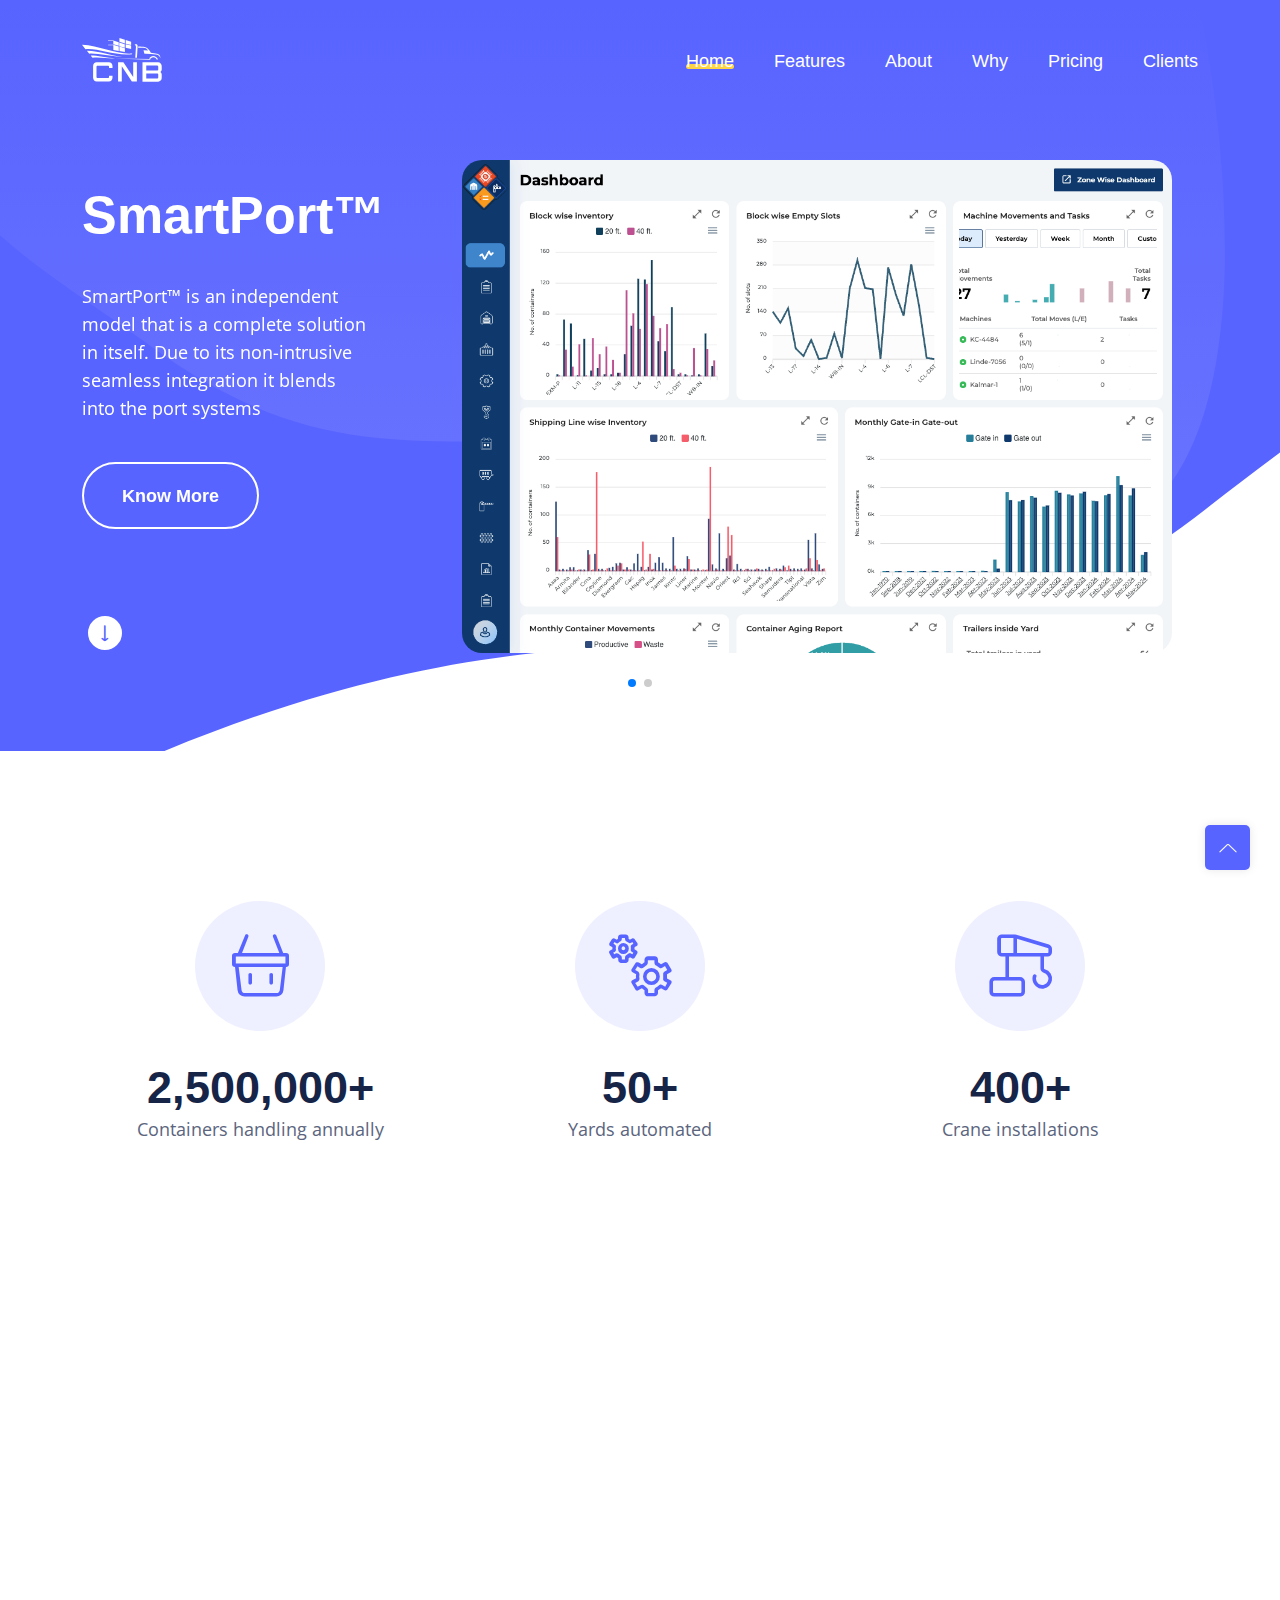
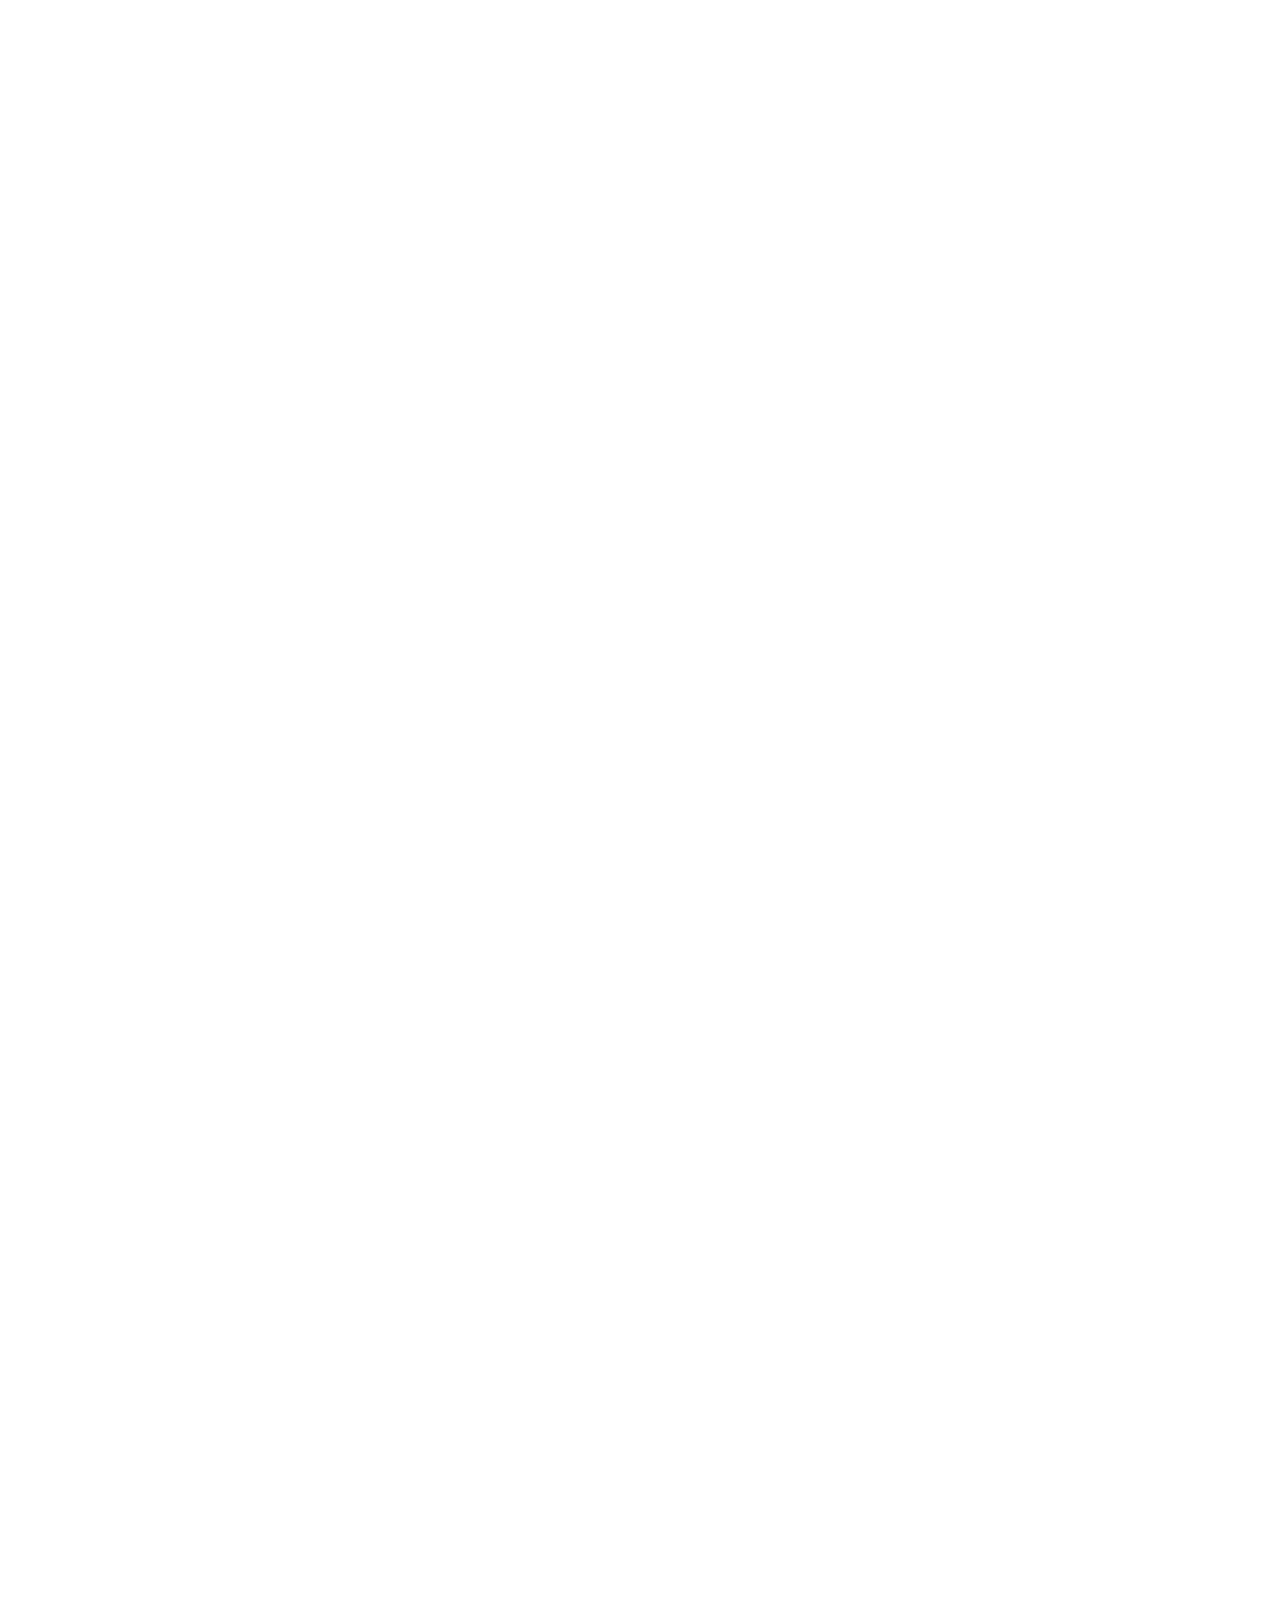
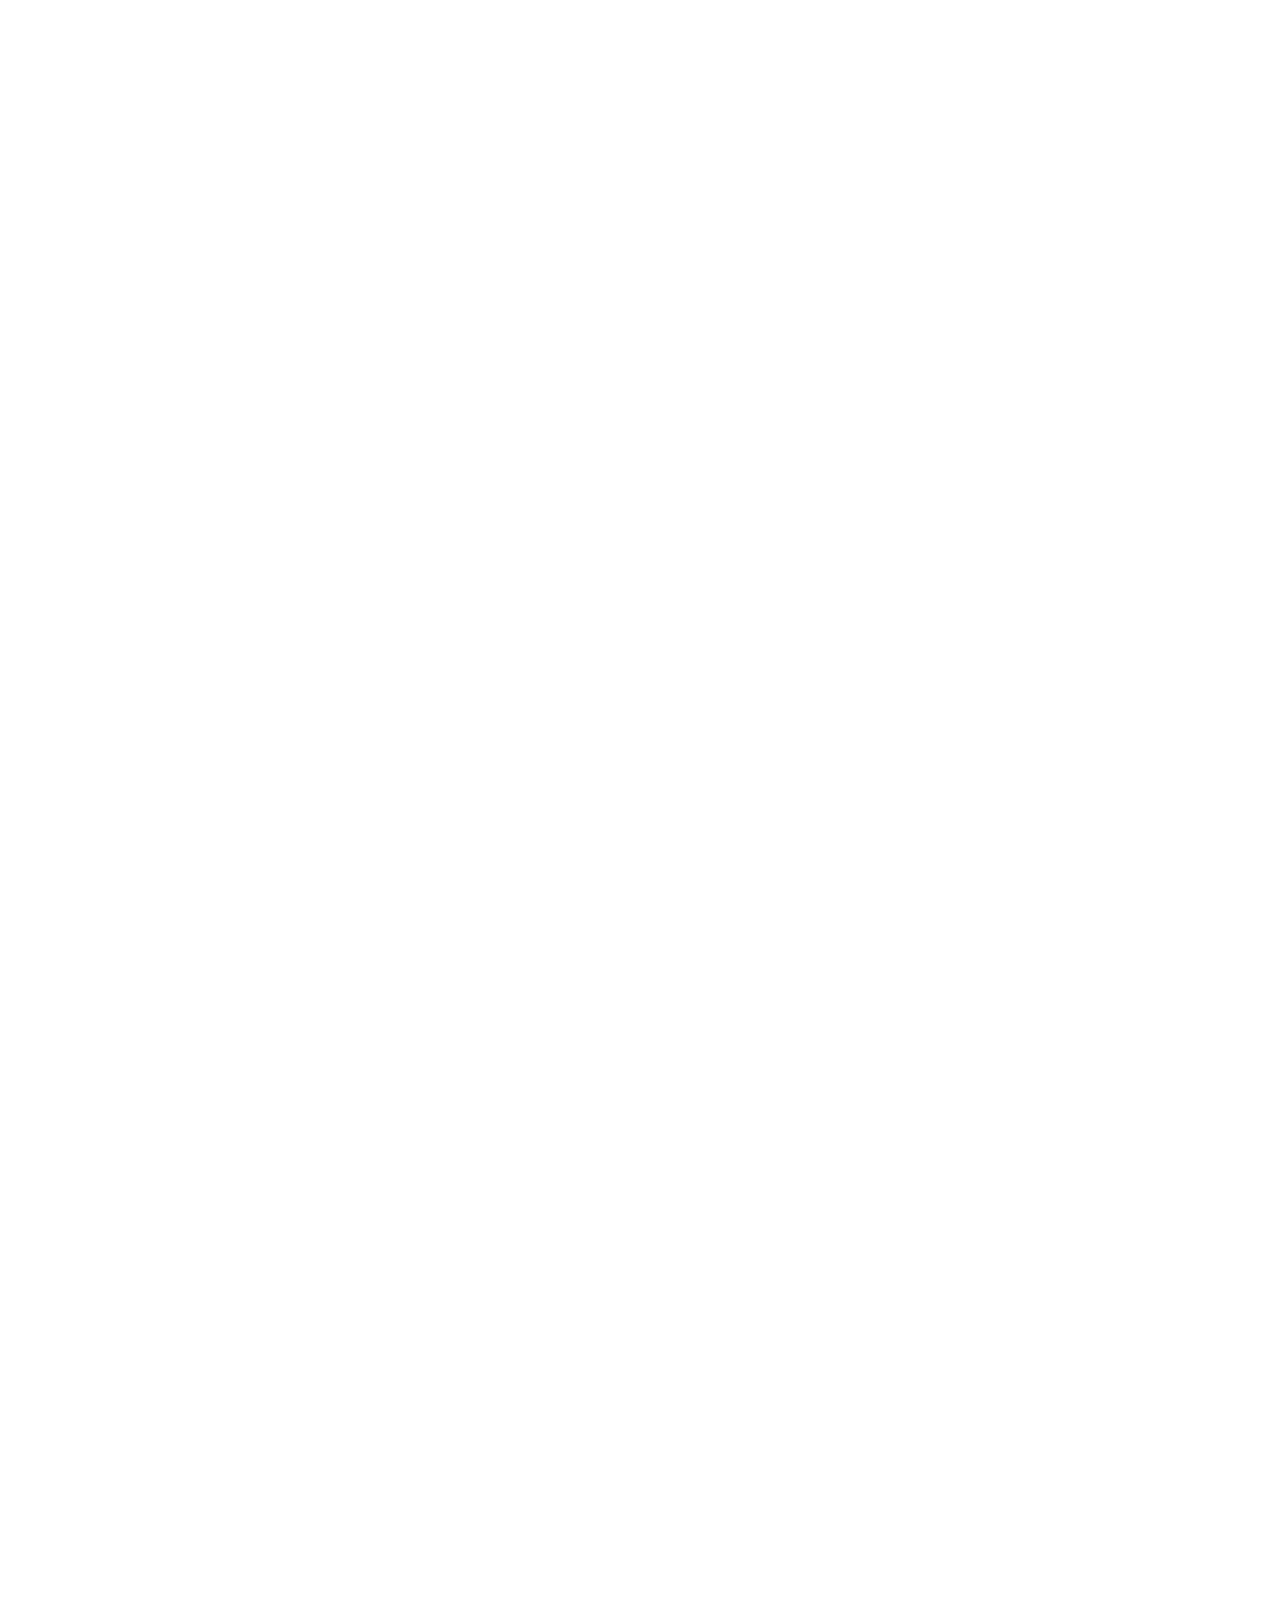
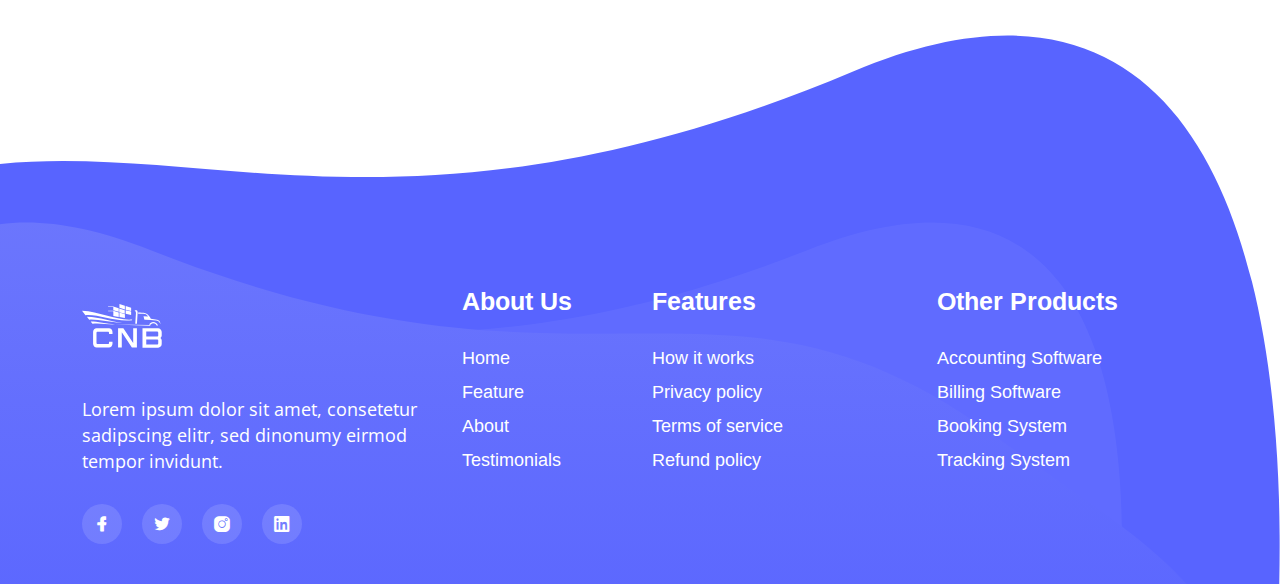
==== index.html @ b4f95782 "init commit" ====
<!DOCTYPE html>
<html class="no-js" lang="en">
  <head>
    <meta charset="utf-8" />
    <meta http-equiv="x-ua-compatible" content="ie=edge" />
    <title>CNB</title>
    <meta name="description" content="" />
    <meta name="viewport" content="width=device-width, initial-scale=1" />
    <link
      rel="shortcut icon"
      type="image/x-icon"
      href="assets/img/favicon.png"
    />
    <!-- Place favicon.ico in the root directory -->

    <!-- ======== CSS here ======== -->
    <link rel="stylesheet" href="assets/css/bootstrap.min.css" />
    <link rel="stylesheet" href="assets/css/lineicons.css" />
    <link rel="stylesheet" href="assets/css/animate.css" />
    <link rel="stylesheet" href="assets/css/main.css" />
    <link rel="stylesheet" href="https://cdn.jsdelivr.net/npm/swiper@11/swiper-bundle.min.css"
/>
  </head>
  <body>
    <!--[if lte IE 9]>
      <p class="browserupgrade">
        You are using an <strong>outdated</strong> browser. Please
        <a href="https://browsehappy.com/">upgrade your browser</a> to improve
        your experience and security.
      </p>
    <![endif]-->

    <!-- ======== preloader start ======== -->
    <div class="preloader">
      <div class="loader">
        <div class="spinner">
          <div class="spinner-container">
            <div class="spinner-rotator">
              <div class="spinner-left">
                <div class="spinner-circle"></div>
              </div>
              <div class="spinner-right">
                <div class="spinner-circle"></div>
              </div>
            </div>
          </div>
        </div>
      </div>
    </div>
    <!-- preloader end -->

    <!-- ======== header start ======== -->
    <header class="header">
      <div class="navbar-area">
        <div class="container">
          <div class="row align-items-center">
            <div class="col-lg-12">
              <nav class="navbar navbar-expand-lg">
                <a class="navbar-brand" href="index.html">
                  <img src="assets/img/logo/logo.svg" alt="Logo" />
                </a>
                <button
                  class="navbar-toggler"
                  type="button"
                  data-bs-toggle="collapse"
                  data-bs-target="#navbarSupportedContent"
                  aria-controls="navbarSupportedContent"
                  aria-expanded="false"
                  aria-label="Toggle navigation"
                >
                  <span class="toggler-icon"></span>
                  <span class="toggler-icon"></span>
                  <span class="toggler-icon"></span>
                </button>

                <div
                  class="collapse navbar-collapse sub-menu-bar"
                  id="navbarSupportedContent"
                >
                  <ul id="nav" class="navbar-nav ms-auto">
                    <li class="nav-item">
                      <a class="page-scroll active" href="#home">Home</a>
                    </li>
                    <li class="nav-item">
                      <a class="page-scroll" href="#features">Features</a>
                    </li>
                    <li class="nav-item">
                      <a class="page-scroll" href="#about">About</a>
                    </li>

                    <li class="nav-item">
                      <a class="page-scroll" href="#why">Why</a>
                    </li>
                    <li class="nav-item">
                      <a href="javascript:void(0)">Pricing</a>
                    </li>
                    <li class="nav-item">
                      <a href="javascript:void(0)">Clients</a>
                    </li>
                  </ul>
                </div>
                <!-- navbar collapse -->
              </nav>
              <!-- navbar -->
            </div>
          </div>
          <!-- row -->
        </div>
        <!-- container -->
      </div>
      <!-- navbar area -->
    </header>
    <!-- ======== header end ======== -->
    
    <!-- ======== hero-section start ======== -->
    <section id="home" class="hero-section">
      <div class="container">
        <div class="swiper">
          <div class="swiper-wrapper">

            <div class="swiper-slide">
              <div class="row align-items-center position-relative">
                <div class="col-lg-4">
                  <div class="hero-content">
                    <h1 class="wow fadeInUp" data-wow-delay=".4s">
                      SmartPort™
                    </h1>
                    <p class="wow fadeInUp" data-wow-delay=".6s">
                      SmartPort™ is an independent model that is a complete solution in itself. Due to its non-intrusive seamless integration it blends into the port systems
                    
                    </p>
                    <a
                      href="javascript:void(0)"
                      class="main-btn border-btn btn-hover wow fadeInUp"
                      data-wow-delay=".6s"
                      >Know More</a
                    >
                    <a href="#features" class="scroll-bottom">
                      <i class="lni lni-arrow-down"></i
                    ></a>
                  </div>
                </div>
                <div class="col-lg-6">
                  <div class="hero-img wow fadeInUp" data-wow-delay=".5s">
                    <!-- 833 × 614 -->
                    <img src="assets/img/hero/cnb_dashboard.png" width="130%" style="border-radius: 20px;" alt="smart-yard-pic" />
                  </div>
                </div>
              </div>
            </div>

            <div class="swiper-slide">
              <div class="row align-items-center position-relative">
                <div class="col-lg-4">
                  <div class="hero-content">
                    <h1 class="wow fadeInUp" data-wow-delay=".4s">
                      WAREHOUSE
                    </h1>
                    <p class="wow fadeInUp" data-wow-delay=".6s">
                      MagicCube™ is a BLE 5 based solution, which helps in remote tracking and tracing of cargo and also monitor ambient parameters.
                    </p>
                    <a
                      href="javascript:void(0)"
                      class="main-btn border-btn btn-hover wow fadeInUp"
                      data-wow-delay=".6s"
                      >Purchase Now</a
                    >
                    <a href="#features" class="scroll-bottom">
                      <i class="lni lni-arrow-down"></i
                    ></a>
                  </div>
                </div>
                <div class="col-lg-6">
                  <div class="hero-img wow fadeInUp" data-wow-delay=".5s">
                    <img src="assets/img/hero/cnb_real_timecontainer_tracking.png" width="130%"  alt="cnb container tracking real time" />
                  </div>
                </div>
              </div>
            </div>

          </div>
          <br><br>
          <div class="swiper-pagination"></div>

        </div>
      </div>
    </section>
    <!-- ======== hero-section end ======== -->

    <!-- ======== feature-section start ======== -->
    <section id="features" class="feature-section pt-120 wow fadeInUp" data-wow-delay=".4s">
      <div class="container">
        <div class="row justify-content-center">
          <div class="col-lg-4 col-md-8 col-sm-10">
            <div class="single-feature">
              <div class="icon">
                <i class="lni lni-shopping-basket"></i>
              </div>
              <div class="content">
                <h1>2,500,000+</h1>
                <p>
                  Containers handling annually
                </p>
              </div>
            </div>
          </div>
          <div class="col-lg-4 col-md-8 col-sm-10">
            <div class="single-feature">
              <div class="icon">
                <i class="lni lni-cogs"></i>
              </div>
              <div class="content">
                <h1>50+</h1>
                <p>
                  Yards automated
                </p>
              </div>
            </div>
          </div>
          <div class="col-lg-4 col-md-8 col-sm-10">
            <div class="single-feature">
              <div class="icon">
                <i class="lni lni-construction"></i>
              </div>
              <div class="content">
                <h1>400+</h1>
                <p>
                  Crane installations
                </p>
              </div>
            </div>
          </div>
        </div>
      </div>
    </section>
    <!-- ======== feature-section end ======== -->

    <!-- ======== about-section start ======== -->
    <section id="about" class="about-section pt-150 wow fadeInUp" data-wow-delay=".4s">
      <div class="container">
        <div class="row align-items-center">
          <div class="col-xl-6 col-lg-6">
            <div class="about-img">
              <img src="assets/img/about/about-1.png" alt="" class="w-100" />
              <img
                src="assets/img/about/about-left-shape.svg"
                alt=""
                class="shape shape-1"
              />
              <img
                src="assets/img/about/left-dots.svg"
                alt=""
                class="shape shape-2"
              />
            </div>
          </div>
          <div class="col-xl-6 col-lg-6">
            <div class="about-content">
              <div class="section-title mb-30">
                <h2 class="mb-25 wow fadeInUp" data-wow-delay=".2s">
                  iHawk™
                </h2>
                <p class="wow fadeInUp" data-wow-delay=".4s">
                  Lorem ipsum dolor sit amet, consetetur sadipscing elitr, sed
                  dinonumy eirmod tempor invidunt ut labore et dolore magna
                  aliquyam erat, sed diam voluptua. At vero eos et accusam et
                  justo duo dolores et ea rebum. Stet clita kasd gubergren, no
                  sea takimata sanctus est Lorem.Lorem ipsum dolor sit amet.
                </p>
              </div>
              <a
                href="javascript:void(0)"
                class="main-btn btn-hover border-btn wow fadeInUp"
                data-wow-delay=".6s"
                >Discover More</a
              >
            </div>
          </div>
        </div>
      </div>
    </section>
    <!-- ======== about-section end ======== -->

    <!-- ======== about2-section start ======== -->
    <section id="about" class="about-section pt-150 wow fadeInUp" data-wow-delay=".4s">
      <div class="container">
        <div class="row align-items-center">
          <div class="col-xl-6 col-lg-6">
            <div class="about-content">
              <div class="section-title mb-30">
                <h2 class="mb-25 wow fadeInUp" data-wow-delay=".2s">
                  SmartGate™
                </h2>
                <p class="wow fadeInUp" data-wow-delay=".4s">
                  Lorem ipsum dolor sit amet, consetetur sadipscing elitr, sed
                  diam nonumy eirmod tempor invidunt ut labore et dolore magna
                  aliquyam erat, sed diam voluptua.
                </p>
              </div>
              <ul>
                <li>Quick Access</li>
                <li>Easily to Manage</li>
                <li>24/7 Support</li>
              </ul>
              <a
                href="javascript:void(0)"
                class="main-btn btn-hover border-btn wow fadeInUp"
                data-wow-delay=".6s"
                >Learn More</a
              >
            </div>
          </div>
          <div class="col-xl-6 col-lg-6 order-first order-lg-last">
            <div class="about-img-2">
              <img src="assets/img/about/about-2.png" alt="" class="w-100" />
              <img
                src="assets/img/about/about-right-shape.svg"
                alt=""
                class="shape shape-1"
              />
              <img
                src="assets/img/about/right-dots.svg"
                alt=""
                class="shape shape-2"
              />
            </div>
          </div>
        </div>
      </div>
    </section>
    <!-- ======== about2-section end ======== -->

       <!-- ======== about-section start 3 ======== -->
        <section id="about" class="about-section pt-150 wow fadeInUp" data-wow-delay=".4s">
          <div class="container">
            <div class="row align-items-center">
              <div class="col-xl-6 col-lg-6">
                <div class="about-img">
                  <img src="assets/img/about/about-1.png" alt="" class="w-100" />
                  <img
                    src="assets/img/about/about-left-shape.svg"
                    alt=""
                    class="shape shape-1"
                  />
                  <img
                    src="assets/img/about/left-dots.svg"
                    alt=""
                    class="shape shape-2"
                  />
                </div>
              </div>
              <div class="col-xl-6 col-lg-6">
                <div class="about-content">
                  <div class="section-title mb-30">
                    <h2 class="mb-25 wow fadeInUp" data-wow-delay=".2s">
                      SmartTransport™
                    </h2>
                    <p class="wow fadeInUp" data-wow-delay=".4s">
                      Lorem ipsum dolor sit amet, consetetur sadipscing elitr, sed
                      dinonumy eirmod tempor invidunt ut labore et dolore magna
                      aliquyam erat, sed diam voluptua. At vero eos et accusam et
                      justo duo dolores et ea rebum. Stet clita kasd gubergren, no
                      sea takimata sanctus est Lorem.Lorem ipsum dolor sit amet.
                    </p>
                  </div>
                  <a
                    href="javascript:void(0)"
                    class="main-btn btn-hover border-btn wow fadeInUp"
                    data-wow-delay=".6s"
                    >Discover More</a
                  >
                </div>
              </div>
            </div>
          </div>
        </section>
        <!-- ======== about-section end 3 ======== -->



    <!-- ======== feature-section start ======== -->
    <section id="why" class="feature-extended-section pt-100 wow fadeInUp" data-wow-delay=".4s">
      <div class="feature-extended-wrapper">
        <div class="container">
          <div class="row justify-content-center">
            <div class="col-xxl-5 col-xl-6 col-lg-8 col-md-9">
              <div class="section-title text-center mb-60">
                <h2 class="mb-25 wow fadeInUp" data-wow-delay=".2s">
                  Why Choose CNB
                </h2>
                <p class="wow fadeInUp" data-wow-delay=".4s">
                  Lorem ipsum dolor sit amet, consetetur sadipscing elitr, sed
                  diam nonumy eirmod tempor invidunt ut labore et dolore
                </p>
              </div>
            </div>
          </div>

          <div class="row">
            <div class="col-lg-4 col-md-6">
              <div class="single-feature-extended">
                <div class="icon">
                  <i class="lni lni-inbox"></i>
                </div>
                <div class="content">
                  <h3>Increases effective storage capacity</h3>
                  <p>
                    Lorem ipsum dolor sit amet, consetetur sadipscing elitr, sed
                    diam nonumy eirmod tempor invidunt ut labore
                  </p>
                </div>
              </div>
            </div>
            <div class="col-lg-4 col-md-6">
              <div class="single-feature-extended">
                <div class="icon">
                  <i class="lni lni-timer"></i>
                </div>
                <div class="content">
                  <h3>Improves overall turn-around time.</h3>
                  <p>
                    Lorem ipsum dolor sit amet, consetetur sadipscing elitr, sed
                    diam nonumy eirmod tempor invidunt ut labore
                  </p>
                </div>
              </div>
            </div>
            <div class="col-lg-4 col-md-6">
              <div class="single-feature-extended">
                <div class="icon">
                  <i class="lni lni-grid-alt"></i>
                </div>
                <div class="content">
                  <h3>seamlessly integrates with legacy systems.</h3>
                  <p>
                    Lorem ipsum dolor sit amet, consetetur sadipscing elitr, sed
                    diam nonumy eirmod tempor invidunt ut labore
                  </p>
                </div>
              </div>
            </div>
            <div class="col-lg-4 col-md-6">
              <div class="single-feature-extended">
                <div class="icon">
                  <i class="lni lni-dashboard"></i>
                </div>
                <div class="content">
                  <h3>Provides realtime solutions that works for you.</h3>
                  <p>
                    Lorem ipsum dolor sit amet, consetetur sadipscing elitr, sed
                    diam nonumy eirmod tempor invidunt ut labore
                  </p>
                </div>
              </div>
            </div>
            <div class="col-lg-4 col-md-6">
              <div class="single-feature-extended">
                <div class="icon">
                  <i class="lni lni-protection"></i>
                </div>
                <div class="content">
                  <h3>Leads to pedestrian free and safer yard.</h3>
                  <p>
                    Lorem ipsum dolor sit amet, consetetur sadipscing elitr, sed
                    diam nonumy eirmod tempor invidunt ut labore
                  </p>
                </div>
              </div>
            </div>
            <div class="col-lg-4 col-md-6">
              <div class="single-feature-extended">
                <div class="icon">
                  <i class="lni lni-rocket"></i>
                </div>
                <div class="content">
                  <h3>Highly Optimized</h3>
                  <p>
                    Lorem ipsum dolor sit amet, consetetur sadipscing elitr, sed
                    diam nonumy eirmod tempor invidunt ut labore
                  </p>
                </div>
              </div>
            </div>
          </div>
        </div>
      </div>
    </section>
    <!-- ======== feature-section end ======== -->


    <!-- ======== subscribe-section start ======== -->
    <section id="contact" class="subscribe-section pt-120 wow fadeInUp" data-wow-delay=".4s">
      <div class="container">
        <div class="subscribe-wrapper img-bg">
          <div class="row align-items-center">
            <div class="col-xl-6 col-lg-7">
              <div class="section-title mb-15">
                <h2 class="text-white mb-25">Contact Us</h2>
                <p class="text-white pr-5">
                Drop your email id, and our team will be in touch with you shortly. We're excited to connect and assist you on your journey!
                </p>
              </div>
            </div>
            <div class="col-xl-6 col-lg-5">
              <form action="#" class="subscribe-form">
                <input
                  type="email"
                  name="subs-email"
                  id="subs-email"
                  placeholder="Your Email"
                />
                <button type="submit" class="main-btn btn-hover">
                  Submit
                </button>
              </form>
            </div>
          </div>
        </div>
      </div>
    </section>
    <!-- ======== subscribe-section end ======== -->

    <!-- ======== footer start ======== -->
    <footer class="footer">
      <div class="container">
        <div class="widget-wrapper">
          <div class="row">
            <div class="col-xl-4 col-lg-4 col-md-6">
              <div class="footer-widget">
                <div class="logo mb-30">
                  <a href="index.html">
                    <img src="assets/img/logo/logo.svg" alt="" />
                  </a>
                </div>
                <p class="desc mb-30 text-white">
                  Lorem ipsum dolor sit amet, consetetur sadipscing elitr, sed
                  dinonumy eirmod tempor invidunt.
                </p>
                <ul class="socials">
                  <li>
                    <a href="jvascript:void(0)">
                      <i class="lni lni-facebook-filled"></i>
                    </a>
                  </li>
                  <li>
                    <a href="jvascript:void(0)">
                      <i class="lni lni-twitter-filled"></i>
                    </a>
                  </li>
                  <li>
                    <a href="jvascript:void(0)">
                      <i class="lni lni-instagram-filled"></i>
                    </a>
                  </li>
                  <li>
                    <a href="jvascript:void(0)">
                      <i class="lni lni-linkedin-original"></i>
                    </a>
                  </li>
                </ul>
              </div>
            </div>

            <div class="col-xl-2 col-lg-2 col-md-6">
              <div class="footer-widget">
                <h3>About Us</h3>
                <ul class="links">
                  <li><a href="javascript:void(0)">Home</a></li>
                  <li><a href="javascript:void(0)">Feature</a></li>
                  <li><a href="javascript:void(0)">About</a></li>
                  <li><a href="javascript:void(0)">Testimonials</a></li>
                </ul>
              </div>
            </div>

            <div class="col-xl-3 col-lg-3 col-md-6">
              <div class="footer-widget">
                <h3>Features</h3>
                <ul class="links">
                  <li><a href="javascript:void(0)">How it works</a></li>
                  <li><a href="javascript:void(0)">Privacy policy</a></li>
                  <li><a href="javascript:void(0)">Terms of service</a></li>
                  <li><a href="javascript:void(0)">Refund policy</a></li>
                </ul>
              </div>
            </div>

            <div class="col-xl-3 col-lg-3 col-md-6">
              <div class="footer-widget">
                <h3>Other Products</h3>
                <ul class="links">
                  <li><a href="jvascript:void(0)">Accounting Software</a></li>
                  <li><a href="jvascript:void(0)">Billing Software</a></li>
                  <li><a href="jvascript:void(0)">Booking System</a></li>
                  <li><a href="jvascript:void(0)">Tracking System</a></li>
                </ul>
              </div>
            </div>
          </div>
        </div>
      </div>
    </footer>
    <!-- ======== footer end ======== -->

    <!-- ======== scroll-top ======== -->
    <a href="#" class="scroll-top btn-hover">
      <i class="lni lni-chevron-up"></i>
    </a>

    <!-- ======== JS here ======== -->
    <!-- <script src="https://unpkg.com/scrollreveal"></script> -->
    <script src="https://cdn.jsdelivr.net/npm/swiper@11/swiper-bundle.min.js"></script>
    <script src="assets/js/bootstrap.bundle.min.js"></script>
    <script src="assets/js/wow.min.js"></script>
    <script src="assets/js/main.js"></script>
  </body>
</html>
---- assets/css/main.css ----
@import url("https://fonts.googleapis.com/css2?family=Arimo:wght@400;700&family=Open+Sans&display=swap");
.hero-section .hero-content .scroll-bottom, .feature-section .single-feature .icon, .box-style .icon, .footer .widget-wrapper .footer-widget .socials li a {
  display: -webkit-box;
  display: -ms-flexbox;
  display: flex;
  -webkit-box-pack: center;
      -ms-flex-pack: center;
          justify-content: center;
  -webkit-box-align: center;
      -ms-flex-align: center;
          align-items: center;
}

/*===========================
    01.COMMON css 
===========================*/
html {
  scroll-behavior: smooth;
  overflow-x: hidden;
}

body {
  font-family: Arimo;
  font-weight: normal;
  font-style: normal;
  color: #5B657E;
  overflow-x: hidden;

}

* {
  margin: 0;
  padding: 0;
  -webkit-box-sizing: border-box;
  box-sizing: border-box;
}

a:focus,
input:focus,
textarea:focus,
button:focus,
.btn:focus,
.btn.focus,
.btn:not(:disabled):not(.disabled).active,
.btn:not(:disabled):not(.disabled):active {
  text-decoration: none;
  outline: none;
  -webkit-box-shadow: none;
  box-shadow: none;
}

a:hover {
  color: #5864FF;
}

a {
  -webkit-transition: all 0.3s ease-out 0s;
  transition: all 0.3s ease-out 0s;
}

a,
a:focus,
a:hover {
  text-decoration: none;
}

i,
span,
a {
  display: inline-block;
}

audio,
canvas,
iframe,
img,
svg,
video {
  vertical-align: middle;
}

h1,
h2,
h3,
h4,
h5,
h6 {
  font-family: Arimo;
  font-weight: 700;
  margin: 0px;
  color: #162447;
}

.section-title p {
  font-size: 18px;
  line-height: 28px;
}

h1 a,
h2 a,
h3 a,
h4 a,
h5 a,
h6 a {
  color: inherit;
}

h1 {
  font-size: 45px;
}

@media only screen and (min-width: 1200px) and (max-width: 1399px) {
  .section-title h2 {
    font-size: 40px;
  }
}

@media only screen and (min-width: 992px) and (max-width: 1199px) {
  .section-title h2 {
    font-size: 35px;
  }
}

@media only screen and (min-width: 768px) and (max-width: 991px) {
  .section-title h2 {
    font-size: 40px;
  }
}

@media (max-width: 767px) {
  .section-title h2 {
    font-size: 28px;
  }
}

@media only screen and (min-width: 480px) and (max-width: 767px) {
  .section-title h2 {
    font-size: 32px;
  }
}

.section-title span {
  font-size: 25px;
  color: #162447;
  margin-bottom: 30px;
  display: -webkit-box;
  display: -ms-flexbox;
  display: flex;
  -webkit-box-align: center;
      -ms-flex-align: center;
          align-items: center;
}

@media (max-width: 767px) {
  .section-title span {
    font-size: 18px;
  }
}

.section-title span img {
  max-width: 100%;
  margin-right: 20px;
}

h2 {
  font-size: 30px;
}

h3 {
  font-size: 25px;
}

h4 {
  font-size: 20px;
}

h5 {
  font-size: 18px;
}

h6 {
  font-size: 16px;
}

ul,
ol {
  margin: 0px;
  padding: 0px;
  list-style-type: none;
}

p {
  font-size: 18px;
  font-weight: 400;
  line-height: 26px;
  margin: 0px;
  font-family: "Open Sans", sans-serif;
}

.img-bg {
  background-position: center center;
  background-size: cover;
  background-repeat: no-repeat;
  width: 100%;
  height: 100%;
}

.error {
  color: orangered;
}

.success {
  color: green;
}

@media (max-width: 767px) {
  .container {
    padding-left: 20px;
    padding-right: 20px;
  }
}

.main-btn {
  display: inline-block;
  font-weight: 700;
  text-align: center;
  white-space: nowrap;
  vertical-align: middle;
  -webkit-user-select: none;
  -moz-user-select: none;
  -ms-user-select: none;
  user-select: none;
  padding: 18px 38px;
  font-size: 18px;
  border-radius: 50px;
  color: #fff;
  cursor: pointer;
  z-index: 5;
  -webkit-transition: all 0.4s ease-in-out;
  transition: all 0.4s ease-in-out;
  border: none;
  background: #5864FF;
  overflow: hidden;
}

.main-btn:hover {
  color: #fff;
}

.main-btn.border-btn {
  border: 2px solid #5864FF;
  background: transparent;
  color: #5864FF;
}

.btn-hover {
  position: relative;
  overflow: hidden;
}

.btn-hover::after {
  content: "";
  position: absolute;
  width: 0%;
  height: 0%;
  border-radius: 50%;
  background: rgba(0, 0, 0, 0.05);
  top: 50%;
  left: 50%;
  padding: 50%;
  z-index: -1;
  -webkit-transition: all 0.3s ease-out 0s;
  transition: all 0.3s ease-out 0s;
  -webkit-transform: translate3d(-50%, -50%, 0) scale(0);
  transform: translate3d(-50%, -50%, 0) scale(0);
}

.btn-hover:hover::after {
  -webkit-transform: translate3d(-50%, -50%, 0) scale(1.3);
  transform: translate3d(-50%, -50%, 0) scale(1.3);
}

.scroll-top {
  width: 45px;
  height: 45px;
  background: #5864FF;
  display: -webkit-box;
  display: -ms-flexbox;
  display: flex;
  -webkit-box-pack: center;
      -ms-flex-pack: center;
          justify-content: center;
  -webkit-box-align: center;
      -ms-flex-align: center;
          align-items: center;
  font-size: 18px;
  color: #fff;
  border-radius: 5px;
  position: fixed;
  bottom: 30px;
  right: 30px;
  z-index: 9;
  cursor: pointer;
  -webkit-transition: all 0.3s ease-out 0s;
  transition: all 0.3s ease-out 0s;
  -webkit-box-shadow: 0px 0px 10px rgba(0, 0, 0, 0.1);
          box-shadow: 0px 0px 10px rgba(0, 0, 0, 0.1);
}

.scroll-top:hover {
  color: #fff;
  background: rgba(88, 100, 255, 0.8);
}

@keyframes animation1 {
  0% {
    -webkit-transform: translateY(30px);
    transform: translateY(30px);
  }
  50% {
    -webkit-transform: translateY(-30px);
    transform: translateY(-30px);
  }
  100% {
    -webkit-transform: translateY(30px);
    transform: translateY(30px);
  }
}

@-webkit-keyframes animation1 {
  0% {
    -webkit-transform: translateY(30px);
    transform: translateY(30px);
  }
  50% {
    -webkit-transform: translateY(-30px);
    transform: translateY(-30px);
  }
  100% {
    -webkit-transform: translateY(30px);
    transform: translateY(30px);
  }
}

/*===== All Preloader Style =====*/
.preloader {
  /* Body Overlay */
  position: fixed;
  top: 0;
  left: 0;
  display: table;
  height: 100%;
  width: 100%;
  /* Change Background Color */
  background: #fff;
  z-index: 99999;
}

.preloader .loader {
  display: table-cell;
  vertical-align: middle;
  text-align: center;
}

.preloader .loader .ytp-spinner {
  position: absolute;
  left: 50%;
  top: 50%;
  width: 64px;
  margin-left: -32px;
  z-index: 18;
  pointer-events: none;
}

.preloader .loader .ytp-spinner .ytp-spinner-container {
  pointer-events: none;
  position: absolute;
  width: 100%;
  padding-bottom: 100%;
  top: 50%;
  left: 50%;
  margin-top: -50%;
  margin-left: -50%;
  -webkit-animation: ytp-spinner-linspin 1568.2353ms linear infinite;
  animation: ytp-spinner-linspin 1568.2353ms linear infinite;
}

.preloader .loader .ytp-spinner .ytp-spinner-container .ytp-spinner-rotator {
  position: absolute;
  width: 100%;
  height: 100%;
  -webkit-animation: ytp-spinner-easespin 5332ms cubic-bezier(0.4, 0, 0.2, 1) infinite both;
  animation: ytp-spinner-easespin 5332ms cubic-bezier(0.4, 0, 0.2, 1) infinite both;
}

.preloader .loader .ytp-spinner .ytp-spinner-container .ytp-spinner-rotator .ytp-spinner-left {
  position: absolute;
  top: 0;
  left: 0;
  bottom: 0;
  overflow: hidden;
  right: 50%;
}

.preloader .loader .ytp-spinner .ytp-spinner-container .ytp-spinner-rotator .ytp-spinner-right {
  position: absolute;
  top: 0;
  right: 0;
  bottom: 0;
  overflow: hidden;
  left: 50%;
}

.preloader .loader .ytp-spinner-circle {
  -webkit-box-sizing: border-box;
          box-sizing: border-box;
  position: absolute;
  width: 200%;
  height: 100%;
  border-style: solid;
  /* Spinner Color */
  border-color: #5864FF #5864FF #ddd;
  border-radius: 50%;
  border-width: 6px;
}

.preloader .loader .ytp-spinner-left .ytp-spinner-circle {
  left: 0;
  right: -100%;
  border-right-color: #ddd;
  -webkit-animation: ytp-spinner-left-spin 1333ms cubic-bezier(0.4, 0, 0.2, 1) infinite both;
  animation: ytp-spinner-left-spin 1333ms cubic-bezier(0.4, 0, 0.2, 1) infinite both;
}

.preloader .loader .ytp-spinner-right .ytp-spinner-circle {
  left: -100%;
  right: 0;
  border-left-color: #ddd;
  -webkit-animation: ytp-right-spin 1333ms cubic-bezier(0.4, 0, 0.2, 1) infinite both;
  animation: ytp-right-spin 1333ms cubic-bezier(0.4, 0, 0.2, 1) infinite both;
}

/* Preloader Animations */
@-webkit-keyframes ytp-spinner-linspin {
  to {
    -webkit-transform: rotate(360deg);
    transform: rotate(360deg);
  }
}

@keyframes ytp-spinner-linspin {
  to {
    -webkit-transform: rotate(360deg);
    transform: rotate(360deg);
  }
}

@-webkit-keyframes ytp-spinner-easespin {
  12.5% {
    -webkit-transform: rotate(135deg);
    transform: rotate(135deg);
  }
  25% {
    -webkit-transform: rotate(270deg);
    transform: rotate(270deg);
  }
  37.5% {
    -webkit-transform: rotate(405deg);
    transform: rotate(405deg);
  }
  50% {
    -webkit-transform: rotate(540deg);
    transform: rotate(540deg);
  }
  62.5% {
    -webkit-transform: rotate(675deg);
    transform: rotate(675deg);
  }
  75% {
    -webkit-transform: rotate(810deg);
    transform: rotate(810deg);
  }
  87.5% {
    -webkit-transform: rotate(945deg);
    transform: rotate(945deg);
  }
  to {
    -webkit-transform: rotate(1080deg);
    transform: rotate(1080deg);
  }
}

@keyframes ytp-spinner-easespin {
  12.5% {
    -webkit-transform: rotate(135deg);
    transform: rotate(135deg);
  }
  25% {
    -webkit-transform: rotate(270deg);
    transform: rotate(270deg);
  }
  37.5% {
    -webkit-transform: rotate(405deg);
    transform: rotate(405deg);
  }
  50% {
    -webkit-transform: rotate(540deg);
    transform: rotate(540deg);
  }
  62.5% {
    -webkit-transform: rotate(675deg);
    transform: rotate(675deg);
  }
  75% {
    -webkit-transform: rotate(810deg);
    transform: rotate(810deg);
  }
  87.5% {
    -webkit-transform: rotate(945deg);
    transform: rotate(945deg);
  }
  to {
    -webkit-transform: rotate(1080deg);
    transform: rotate(1080deg);
  }
}

@-webkit-keyframes ytp-spinner-left-spin {
  0% {
    -webkit-transform: rotate(130deg);
    transform: rotate(130deg);
  }
  50% {
    -webkit-transform: rotate(-5deg);
    transform: rotate(-5deg);
  }
  to {
    -webkit-transform: rotate(130deg);
    transform: rotate(130deg);
  }
}

@keyframes ytp-spinner-left-spin {
  0% {
    -webkit-transform: rotate(130deg);
    transform: rotate(130deg);
  }
  50% {
    -webkit-transform: rotate(-5deg);
    transform: rotate(-5deg);
  }
  to {
    -webkit-transform: rotate(130deg);
    transform: rotate(130deg);
  }
}

@-webkit-keyframes ytp-right-spin {
  0% {
    -webkit-transform: rotate(-130deg);
    transform: rotate(-130deg);
  }
  50% {
    -webkit-transform: rotate(5deg);
    transform: rotate(5deg);
  }
  to {
    -webkit-transform: rotate(-130deg);
    transform: rotate(-130deg);
  }
}

@keyframes ytp-right-spin {
  0% {
    -webkit-transform: rotate(-130deg);
    transform: rotate(-130deg);
  }
  50% {
    -webkit-transform: rotate(5deg);
    transform: rotate(5deg);
  }
  to {
    -webkit-transform: rotate(-130deg);
    transform: rotate(-130deg);
  }
}

/*===== NAVBAR =====*/
.navbar-area {
  position: absolute;
  top: 0;
  left: 0;
  width: 100%;
  z-index: 99;
  -webkit-transition: all 0.3s ease-out 0s;
  transition: all 0.3s ease-out 0s;
}

.sticky {
  position: fixed;
  z-index: 99;
  background-color: rgba(255, 255, 255, 0.8);
  -webkit-backdrop-filter: blur(5px);
          backdrop-filter: blur(5px);
  -webkit-box-shadow: inset 0 -1px 0 0 rgba(0, 0, 0, 0.1);
  box-shadow: inset 0 -1px 0 0 rgba(0, 0, 0, 0.1);
  -webkit-transition: all 0.3s ease-out 0s;
  transition: all 0.3s ease-out 0s;
}

.sticky .navbar {
  padding: 10px 0;
}

@media only screen and (min-width: 768px) and (max-width: 991px), (max-width: 767px) {
  .sticky .navbar {
    padding: 15px 0;
  }
}

.sticky .navbar .navbar-nav .nav-item a {
  color: #162447;
}

.sticky .navbar .navbar-nav .nav-item a::before {
  color: #162447;
}

.sticky .navbar .navbar-toggler .toggler-icon {
  background: #162447;
}

.navbar {
  padding: 0;
  border-radius: 5px;
  position: relative;
  -webkit-transition: all 0.3s ease-out 0s;
  transition: all 0.3s ease-out 0s;
  padding: 20px 0;
}

@media only screen and (min-width: 768px) and (max-width: 991px), (max-width: 767px) {
  .navbar {
    padding: 17px 0;
  }
}

.navbar-brand {
  padding: 0;
}

.navbar-brand img {
  max-width: 180px;
}

.navbar-toggler {
  padding: 0;
}

.navbar-toggler:focus {
  outline: none;
  -webkit-box-shadow: none;
  box-shadow: none;
}

.navbar-toggler .toggler-icon {
  width: 30px;
  height: 2px;
  background-color: #fff;
  display: block;
  margin: 5px 0;
  position: relative;
  -webkit-transition: all 0.3s ease-out 0s;
  transition: all 0.3s ease-out 0s;
}

.navbar-toggler.active .toggler-icon:nth-of-type(1) {
  -webkit-transform: rotate(45deg);
  transform: rotate(45deg);
  top: 7px;
}

.navbar-toggler.active .toggler-icon:nth-of-type(2) {
  opacity: 0;
}

.navbar-toggler.active .toggler-icon:nth-of-type(3) {
  -webkit-transform: rotate(135deg);
  transform: rotate(135deg);
  top: -7px;
}

@media only screen and (min-width: 768px) and (max-width: 991px), (max-width: 767px) {
  .navbar-collapse {
    position: absolute;
    top: 100%;
    left: 0;
    width: 100%;
    background-color: #fff;
    z-index: 9;
    -webkit-box-shadow: 0px 15px 20px 0px rgba(0, 0, 0, 0.1);
    box-shadow: 0px 15px 20px 0px rgba(0, 0, 0, 0.1);
  }
}

@media only screen and (min-width: 768px) and (max-width: 991px), (max-width: 767px) {
  .navbar-nav {
    padding: 20px 30px;
  }
}

.navbar-nav .nav-item {
  position: relative;
  margin-left: 40px;
}

@media only screen and (min-width: 768px) and (max-width: 991px), (max-width: 767px) {
  .navbar-nav .nav-item {
    margin-left: 0px;
  }
}

.navbar-nav .nav-item a {
  font-size: 18px;
  font-weight: 400;
  color: #fff;
  -webkit-transition: all 0.3s ease-out 0s;
  transition: all 0.3s ease-out 0s;
  padding: 10px 0;
  position: relative;
  z-index: 1;
}

.navbar-nav .nav-item a::before {
  content: "";
  position: absolute;
  height: 5px;
  width: 0;
  border-radius: 16px;
  background: #fdd446;
  bottom: 15px;
  left: 0;
  z-index: -1;
  -webkit-transition: all 0.3s ease-out 0s;
  transition: all 0.3s ease-out 0s;
}

@media only screen and (min-width: 768px) and (max-width: 991px), (max-width: 767px) {
  .navbar-nav .nav-item a::before {
    top: auto;
    bottom: 0;
  }
}

@media only screen and (min-width: 768px) and (max-width: 991px), (max-width: 767px) {
  .navbar-nav .nav-item a {
    display: inline-block;
    padding: 6px 0px;
    color: #162447;
  }
}

.navbar-nav .nav-item a:hover::before, .navbar-nav .nav-item a.active::before {
  width: 100%;
}

/* ====== hero-area ===== */
.hero-section {
  position: relative;
  z-index: 1;
  padding: 160px 0 50px;
  background-image: url("../img/hero/hero-bg.svg");
  background-position: top center;
  background-repeat: no-repeat;
}

@media (max-width: 767px) {
  .hero-section {
    padding-top: 130px;
  }
}

.hero-section .hero-content {
  margin-bottom: 100px;
}

@media only screen and (min-width: 768px) and (max-width: 991px), (max-width: 767px) {
  .hero-section .hero-content {
    margin-bottom: 0px;
  }
}

.hero-section .hero-content h1 {
  font-size: 60px;
  margin-bottom: 35px;
  color: #fff;
}

@media only screen and (min-width: 1200px) and (max-width: 1399px) {
  .hero-section .hero-content h1 {
    font-size: 52px;
  }
}

@media only screen and (min-width: 992px) and (max-width: 1199px) {
  .hero-section .hero-content h1 {
    font-size: 42px;
  }
}

@media (max-width: 767px) {
  .hero-section .hero-content h1 {
    font-size: 32px;
  }
}

@media only screen and (min-width: 480px) and (max-width: 767px) {
  .hero-section .hero-content h1 {
    font-size: 42px;
  }
}

.hero-section .hero-content p {
  margin-bottom: 40px;
  font-size: 18px;
  line-height: 28px;
  color: #fff;
}

@media only screen and (min-width: 1400px) {
  .hero-section .hero-content p {
    padding-right: 120px;
  }
}

@media only screen and (min-width: 1200px) and (max-width: 1399px) {
  .hero-section .hero-content p {
    padding-right: 70px;
  }
}

.hero-section .hero-content .main-btn {
  border-color: #fff;
  color: #fff;
}

.hero-section .hero-content .main-btn::after {
  background: rgba(255, 255, 255, 0.15);
}

.hero-section .hero-content .scroll-bottom {
  position: absolute;
  width: 40px;
  height: 40px;
  border-radius: 50%;
  background: #fff;
  border: 3px solid #5864FF;
  color: #5864FF;
  left: 15px;
  bottom: 0;
  z-index: 9;
}

.hero-section .hero-content .scroll-bottom i {
  font-weight: 700;
}

@media only screen and (min-width: 768px) and (max-width: 991px), (max-width: 767px) {
  .hero-section .hero-img {
    padding-top: 30px;
    padding-bottom: 50px;
  }
}

@media only screen and (min-width: 768px) and (max-width: 991px), (max-width: 767px) {
  .hero-section .hero-img img {
    width: 100%;
  }
}

.hero-section .hero-shape .shape {
  position: absolute;
  z-index: -1;
}

.hero-section .hero-shape .shape.shape-1 {
  top: -285px;
  right: -300px;
}

@media only screen and (min-width: 1200px) and (max-width: 1399px) {
  .hero-section .hero-shape .shape.shape-1 {
    top: -420px;
    right: -550px;
  }
}

@media only screen and (min-width: 992px) and (max-width: 1199px) {
  .hero-section .hero-shape .shape.shape-1 {
    top: -400px;
    right: -550px;
  }
}

@media only screen and (min-width: 768px) and (max-width: 991px) {
  .hero-section .hero-shape .shape.shape-1 {
    display: none;
  }
}

@media (max-width: 767px) {
  .hero-section .hero-shape .shape.shape-1 {
    display: none;
  }
}

/* ====== feature css ====== */
@media (max-width: 767px) {
  .feature-section.pt-120 {
    padding-top: 80px;
  }
}

.feature-section .single-feature {
  text-align: center;
  padding: 30px 10px;
}

@media only screen and (min-width: 1400px) {
  .feature-section .single-feature {
    padding: 30px 40px;
  }
}

.feature-section .single-feature .icon {
  width: 130px;
  height: 130px;
  border-radius: 50%;
  background: rgba(88, 100, 255, 0.1);
  color: #5864FF;
  margin: auto;
  margin-bottom: 30px;
  font-size: 65px;
  line-height: 1;
}

.feature-section .single-feature .content h3 {
  margin-bottom: 20px;
}

.feature-section .single-feature .content p {
  font-size: 18px;
  line-height: 28px;
}

.box-style {
  border-radius: 39px;
  background: #fff;
  -webkit-box-shadow: 0px 0px 59px rgba(214, 214, 214, 0.35);
  box-shadow: 0px 0px 59px rgba(214, 214, 214, 0.35);
  padding: 50px 30px 30px;
  border-bottom: 5px solid;
  text-align: center;
  margin-bottom: 40px;
}

@media only screen and (min-width: 1400px) {
  .box-style {
    padding: 50px 40px 30px;
  }
}

@media only screen and (min-width: 992px) and (max-width: 1199px) {
  .box-style {
    padding: 50px 20px 30px;
  }
}

.box-style .icon {
  width: 85px;
  height: 85px;
  margin: auto;
  margin-bottom: 30px;
  font-size: 70px;
}

.box-style .content h3 {
  margin-bottom: 25px;
}

@media only screen and (min-width: 992px) and (max-width: 1199px) {
  .box-style .content h3 {
    font-size: 22px;
  }
}

.box-style .content p {
  margin-bottom: 30px;
  font-size: 18px;
  line-height: 26px;
}

.box-style .content a {
  color: #5B657E;
  font-size: 30px;
  font-weight: 700;
}

.box-style .content ul li {
  margin-bottom: 5px;
}

.box-style .content a.main-btn {
  padding: 10px 30px;
  font-size: 18px;
  font-weight: 400;
  color: #fff;
}

.box-style .content a.main-btn.border-btn {
  color: #5B657E;
}

.box-style .content a.main-btn.border-btn:hover {
  color: #5864FF;
}

.box-style .content a.main-btn.border-btn:hover::after {
  background: rgba(88, 100, 255, 0.2);
}

.box-style.color-1 {
  border-color: #ff92a5;
}

.box-style.color-1 .icon {
  color: #ff92a5;
}

.box-style.color-1 .content a:hover {
  color: #ff92a5;
}

.box-style.color-2 {
  border-color: #5864FF;
}

.box-style.color-2 .icon {
  color: #5864FF;
}

.box-style.color-2 .content a:hover {
  color: #5864FF;
}

.box-style.color-2 .content .main-btn:hover {
  color: #fff;
}

.box-style.color-3 {
  border-color: #b89cfe;
}

.box-style.color-3 .icon {
  color: #b89cfe;
}

.box-style.color-3 .content a:hover {
  color: #b89cfe;
}

/* ===== about css ====== */
.about-section {
  position: relative;
  z-index: 1;
}

@media (max-width: 767px) {
  .about-section.pt-150 {
    padding-top: 100px;
  }
}

.about-section .about-img {
  position: relative;
  z-index: 1;
  padding: 75px 0;
}

@media only screen and (min-width: 768px) and (max-width: 991px), (max-width: 767px) {
  .about-section .about-img {
    margin-bottom: 70px;
  }
}

.about-section .about-img .shape {
  position: absolute;
  z-index: -1;
}

.about-section .about-img .shape.shape-1 {
  top: 50%;
  -webkit-transform: translateY(-50%);
  transform: translateY(-50%);
  left: -70px;
}

@media only screen and (min-width: 992px) and (max-width: 1199px) {
  .about-section .about-img .shape.shape-1 {
    width: 80%;
  }
}

@media (max-width: 767px) {
  .about-section .about-img .shape.shape-1 {
    width: 70%;
  }
}

.about-section .about-img .shape.shape-2 {
  bottom: 0;
  right: 50px;
}

@media only screen and (min-width: 992px) and (max-width: 1199px) {
  .about-section .about-img .shape.shape-2 {
    width: 75%;
  }
}

@media only screen and (min-width: 768px) and (max-width: 991px) {
  .about-section .about-img .shape.shape-2 {
    right: 120px;
  }
}

@media (max-width: 767px) {
  .about-section .about-img .shape.shape-2 {
    bottom: 30px;
  }
}

.about-section .about-img-2 {
  position: relative;
  z-index: 1;
  padding: 75px 0;
}

@media only screen and (min-width: 768px) and (max-width: 991px), (max-width: 767px) {
  .about-section .about-img-2 {
    margin-bottom: 70px;
  }
}

.about-section .about-img-2 .shape {
  position: absolute;
  z-index: -1;
}

.about-section .about-img-2 .shape.shape-1 {
  top: 50%;
  -webkit-transform: translateY(-50%);
  transform: translateY(-50%);
  right: -70px;
}

@media only screen and (min-width: 992px) and (max-width: 1199px) {
  .about-section .about-img-2 .shape.shape-1 {
    width: 80%;
  }
}

@media (max-width: 767px) {
  .about-section .about-img-2 .shape.shape-1 {
    width: 70%;
  }
}

.about-section .about-img-2 .shape.shape-2 {
  bottom: 0;
  left: 50px;
}

@media only screen and (min-width: 992px) and (max-width: 1199px) {
  .about-section .about-img-2 .shape.shape-2 {
    width: 75%;
  }
}

@media only screen and (min-width: 768px) and (max-width: 991px) {
  .about-section .about-img-2 .shape.shape-2 {
    left: 120px;
  }
}

@media (max-width: 767px) {
  .about-section .about-img-2 .shape.shape-2 {
    bottom: 30px;
  }
}

.about-section .about-content ul li {
  padding-left: 40px;
  font-size: 20px;
  font-weight: 600;
  color: #162447;
  margin-bottom: 25px;
  position: relative;
}

.about-section .about-content ul li::before {
  content: "";
  width: 18px;
  height: 18px;
  border-radius: 50%;
  background: #5864FF;
  position: absolute;
  left: 0;
  top: 6.5px;
  -webkit-box-shadow: 0px 14px 15px rgba(78, 110, 241, 0.26);
  box-shadow: 0px 14px 15px rgba(78, 110, 241, 0.26);
}

/* ====== feature-extended css ====== */
.feature-extended-section .feature-extended-wrapper {
  padding: 70px 0;
  background: rgba(88, 100, 255, 0.1);
}

.feature-extended-section .single-feature-extended {
  padding: 30px;
}

@media only screen and (min-width: 992px) and (max-width: 1199px) {
  .feature-extended-section .single-feature-extended {
    padding: 30px 10px;
  }
}

@media only screen and (min-width: 768px) and (max-width: 991px) {
  .feature-extended-section .single-feature-extended {
    padding: 30px 0px;
  }
}

.feature-extended-section .single-feature-extended .icon {
  font-size: 65px;
  line-height: 1;
  margin-bottom: 30px;
  color: #5864FF;
}

.feature-extended-section .single-feature-extended .content h3 {
  margin-bottom: 20px;
}

.feature-extended-section .single-feature-extended .content p {
  font-size: 18px;
  font-weight: 400;
  line-height: 28px;
}

/* ======= subscribe css ======= */
@media (max-width: 767px) {
  .subscribe-section .section-title h2 {
    font-size: 24px;
  }
}

@media only screen and (min-width: 480px) and (max-width: 767px) {
  .subscribe-section .section-title h2 {
    font-size: 32px;
  }
}

.subscribe-section .subscribe-wrapper {
  background-image: url("../img/subscribe/subscribe-bg.svg");
  padding: 65px 50px 50px;
  border-radius: 30px;
}

@media (max-width: 767px) {
  .subscribe-section .subscribe-wrapper {
    padding-left: 20px;
    padding-right: 20px;
  }
}

@media only screen and (min-width: 480px) and (max-width: 767px) {
  .subscribe-section .subscribe-wrapper {
    padding-left: 30px;
    padding-right: 30px;
  }
}

.subscribe-section .subscribe-wrapper .subscribe-form {
  position: relative;
  margin-bottom: 15px;
}

.subscribe-section .subscribe-wrapper .subscribe-form input {
  width: 100%;
  padding: 20px 30px;
  padding-right: 142px;
  border-radius: 18px;
  background: #fff;
  color: #5B657E;
  border: 1px solid transparent;
  -webkit-transition: all 0.3s ease-out 0s;
  transition: all 0.3s ease-out 0s;
}

.subscribe-section .subscribe-wrapper .subscribe-form input:focus {
  -webkit-box-shadow: 0px 0px 15px rgba(255, 255, 255, 0.35);
  box-shadow: 0px 0px 15px rgba(255, 255, 255, 0.35);
}

.subscribe-section .subscribe-wrapper .subscribe-form input::-webkit-input-placeholder {
  opacity: 0.7;
  color: #5B657E;
}

.subscribe-section .subscribe-wrapper .subscribe-form input:-ms-input-placeholder {
  opacity: 0.7;
  color: #5B657E;
}

.subscribe-section .subscribe-wrapper .subscribe-form input::-ms-input-placeholder {
  opacity: 0.7;
  color: #5B657E;
}

.subscribe-section .subscribe-wrapper .subscribe-form input::placeholder {
  opacity: 0.7;
  color: #5B657E;
}

.subscribe-section .subscribe-wrapper .subscribe-form button {
  position: absolute;
  top: 2px;
  right: 2px;
  padding: 17.5px 25px;
  font-weight: 700;
  font-size: 18px;
  border-radius: 18px;
}

@media (max-width: 767px) {
  .subscribe-section .subscribe-wrapper .subscribe-form button {
    position: static;
    margin-top: 20px;
    background: #fff;
    color: #5864FF;
    padding: 17.5px 35px;
  }
}

@media only screen and (min-width: 480px) and (max-width: 767px) {
  .subscribe-section .subscribe-wrapper .subscribe-form button {
    position: absolute;
    margin-top: 0px;
    color: #fff;
    background: #5864FF;
    padding: 17.5px 25px;
  }
}

/* ======= footer css ======= */
.footer {
  background-image: url("../img/footer/footer-bg.svg");
  background-size: cover;
  background-position: top right;
  padding-top: 260px;
  margin-top: 100px;
}

@media only screen and (min-width: 768px) and (max-width: 991px) {
  .footer {
    padding-top: 250px;
  }
}

@media (max-width: 767px) {
  .footer {
    padding-top: 120px;
    background: #5864FF;
  }
}

.footer .widget-wrapper .footer-widget {
  margin-bottom: 40px;
}

@media only screen and (min-width: 1400px) {
  .footer .widget-wrapper .footer-widget .desc {
    padding-right: 100px;
  }
}

@media only screen and (min-width: 480px) and (max-width: 767px) {
  .footer .widget-wrapper .footer-widget .desc {
    padding-right: 50px;
  }
}

.footer .widget-wrapper .footer-widget .socials {
  display: -webkit-box;
  display: -ms-flexbox;
  display: flex;
  -webkit-box-align: center;
      -ms-flex-align: center;
          align-items: center;
}

.footer .widget-wrapper .footer-widget .socials li {
  margin-right: 20px;
}

.footer .widget-wrapper .footer-widget .socials li:last-child {
  margin-right: 0;
}

.footer .widget-wrapper .footer-widget .socials li a {
  width: 40px;
  height: 40px;
  border-radius: 50%;
  background: rgba(255, 255, 255, 0.13);
  color: #fff;
}

.footer .widget-wrapper .footer-widget .socials li a:hover {
  color: #5864FF;
  background: #fff;
}

.footer .widget-wrapper .footer-widget h3 {
  margin-bottom: 25px;
  color: #fff;
}

.footer .widget-wrapper .footer-widget ul.links li {
  font-size: 18px;
  line-height: 34px;
}

.footer .widget-wrapper .footer-widget ul.links li a {
  color: #fff;
}

.footer .widget-wrapper .footer-widget ul.links li a:hover {
  padding-left: 8px;
}

.mt-5 {
  margin-top: 5px;
}

.mt-10 {
  margin-top: 10px;
}

.mt-15 {
  margin-top: 15px;
}

.mt-20 {
  margin-top: 20px;
}

.mt-25 {
  margin-top: 25px;
}

.mt-30 {
  margin-top: 30px;
}

.mt-35 {
  margin-top: 35px;
}

.mt-40 {
  margin-top: 40px;
}

.mt-45 {
  margin-top: 45px;
}

.mt-50 {
  margin-top: 50px;
}

.mt-55 {
  margin-top: 55px;
}

.mt-60 {
  margin-top: 60px;
}

.mt-65 {
  margin-top: 65px;
}

.mt-70 {
  margin-top: 70px;
}

.mt-75 {
  margin-top: 75px;
}

.mt-80 {
  margin-top: 80px;
}

.mt-85 {
  margin-top: 85px;
}

.mt-90 {
  margin-top: 90px;
}

.mt-95 {
  margin-top: 95px;
}

.mt-100 {
  margin-top: 100px;
}

.mt-105 {
  margin-top: 105px;
}

.mt-110 {
  margin-top: 110px;
}

.mt-115 {
  margin-top: 115px;
}

.mt-120 {
  margin-top: 120px;
}

.mt-125 {
  margin-top: 125px;
}

.mt-130 {
  margin-top: 130px;
}

.mt-135 {
  margin-top: 135px;
}

.mt-140 {
  margin-top: 140px;
}

.mt-145 {
  margin-top: 145px;
}

.mt-150 {
  margin-top: 150px;
}

.mt-155 {
  margin-top: 155px;
}

.mt-160 {
  margin-top: 160px;
}

.mt-165 {
  margin-top: 165px;
}

.mt-170 {
  margin-top: 170px;
}

.mt-175 {
  margin-top: 175px;
}

.mt-180 {
  margin-top: 180px;
}

.mt-185 {
  margin-top: 185px;
}

.mt-190 {
  margin-top: 190px;
}

.mt-195 {
  margin-top: 195px;
}

.mt-200 {
  margin-top: 200px;
}

.mt-205 {
  margin-top: 205px;
}

.mt-210 {
  margin-top: 210px;
}

.mt-215 {
  margin-top: 215px;
}

.mt-220 {
  margin-top: 220px;
}

.mt-225 {
  margin-top: 225px;
}

.mb-5 {
  margin-bottom: 5px;
}

.mb-10 {
  margin-bottom: 10px;
}

.mb-15 {
  margin-bottom: 15px;
}

.mb-20 {
  margin-bottom: 20px;
}

.mb-25 {
  margin-bottom: 25px;
}

.mb-30 {
  margin-bottom: 30px;
}

.mb-35 {
  margin-bottom: 35px;
}

.mb-40 {
  margin-bottom: 40px;
}

.mb-45 {
  margin-bottom: 45px;
}

.mb-50 {
  margin-bottom: 50px;
}

.mb-55 {
  margin-bottom: 55px;
}

.mb-60 {
  margin-bottom: 60px;
}

.mb-65 {
  margin-bottom: 65px;
}

.mb-70 {
  margin-bottom: 70px;
}

.mb-75 {
  margin-bottom: 75px;
}

.mb-80 {
  margin-bottom: 80px;
}

.mb-85 {
  margin-bottom: 85px;
}

.mb-90 {
  margin-bottom: 90px;
}

.mb-95 {
  margin-bottom: 95px;
}

.mb-100 {
  margin-bottom: 100px;
}

.mb-105 {
  margin-bottom: 105px;
}

.mb-110 {
  margin-bottom: 110px;
}

.mb-115 {
  margin-bottom: 115px;
}

.mb-120 {
  margin-bottom: 120px;
}

.mb-125 {
  margin-bottom: 125px;
}

.mb-130 {
  margin-bottom: 130px;
}

.mb-135 {
  margin-bottom: 135px;
}

.mb-140 {
  margin-bottom: 140px;
}

.mb-145 {
  margin-bottom: 145px;
}

.mb-150 {
  margin-bottom: 150px;
}

.mb-155 {
  margin-bottom: 155px;
}

.mb-160 {
  margin-bottom: 160px;
}

.mb-165 {
  margin-bottom: 165px;
}

.mb-170 {
  margin-bottom: 170px;
}

.mb-175 {
  margin-bottom: 175px;
}

.mb-180 {
  margin-bottom: 180px;
}

.mb-185 {
  margin-bottom: 185px;
}

.mb-190 {
  margin-bottom: 190px;
}

.mb-195 {
  margin-bottom: 195px;
}

.mb-200 {
  margin-bottom: 200px;
}

.mb-205 {
  margin-bottom: 205px;
}

.mb-210 {
  margin-bottom: 210px;
}

.mb-215 {
  margin-bottom: 215px;
}

.mb-220 {
  margin-bottom: 220px;
}

.mb-225 {
  margin-bottom: 225px;
}

.pt-5 {
  padding-top: 5px;
}

.pt-10 {
  padding-top: 10px;
}

.pt-15 {
  padding-top: 15px;
}

.pt-20 {
  padding-top: 20px;
}

.pt-25 {
  padding-top: 25px;
}

.pt-30 {
  padding-top: 30px;
}

.pt-35 {
  padding-top: 35px;
}

.pt-40 {
  padding-top: 40px;
}

.pt-45 {
  padding-top: 45px;
}

.pt-50 {
  padding-top: 50px;
}

.pt-55 {
  padding-top: 55px;
}

.pt-60 {
  padding-top: 60px;
}

.pt-65 {
  padding-top: 65px;
}

.pt-70 {
  padding-top: 70px;
}

.pt-75 {
  padding-top: 75px;
}

.pt-80 {
  padding-top: 80px;
}

.pt-85 {
  padding-top: 85px;
}

.pt-90 {
  padding-top: 90px;
}

.pt-95 {
  padding-top: 95px;
}

.pt-100 {
  padding-top: 100px;
}

.pt-105 {
  padding-top: 105px;
}

.pt-110 {
  padding-top: 110px;
}

.pt-115 {
  padding-top: 115px;
}

.pt-120 {
  padding-top: 120px;
}

.pt-125 {
  padding-top: 125px;
}

.pt-130 {
  padding-top: 130px;
}

.pt-135 {
  padding-top: 135px;
}

.pt-140 {
  padding-top: 140px;
}

.pt-145 {
  padding-top: 145px;
}

.pt-150 {
  padding-top: 150px;
}

.pt-155 {
  padding-top: 155px;
}

.pt-160 {
  padding-top: 160px;
}

.pt-165 {
  padding-top: 165px;
}

.pt-170 {
  padding-top: 170px;
}

.pt-175 {
  padding-top: 175px;
}

.pt-180 {
  padding-top: 180px;
}

.pt-185 {
  padding-top: 185px;
}

.pt-190 {
  padding-top: 190px;
}

.pt-195 {
  padding-top: 195px;
}

.pt-200 {
  padding-top: 200px;
}

.pt-205 {
  padding-top: 205px;
}

.pt-210 {
  padding-top: 210px;
}

.pt-215 {
  padding-top: 215px;
}

.pt-220 {
  padding-top: 220px;
}

.pt-225 {
  padding-top: 225px;
}

.pb-5 {
  padding-bottom: 5px;
}

.pb-10 {
  padding-bottom: 10px;
}

.pb-15 {
  padding-bottom: 15px;
}

.pb-20 {
  padding-bottom: 20px;
}

.pb-25 {
  padding-bottom: 25px;
}

.pb-30 {
  padding-bottom: 30px;
}

.pb-35 {
  padding-bottom: 35px;
}

.pb-40 {
  padding-bottom: 40px;
}

.pb-45 {
  padding-bottom: 45px;
}

.pb-50 {
  padding-bottom: 50px;
}

.pb-55 {
  padding-bottom: 55px;
}

.pb-60 {
  padding-bottom: 60px;
}

.pb-65 {
  padding-bottom: 65px;
}

.pb-70 {
  padding-bottom: 70px;
}

.pb-75 {
  padding-bottom: 75px;
}

.pb-80 {
  padding-bottom: 80px;
}

.pb-85 {
  padding-bottom: 85px;
}

.pb-90 {
  padding-bottom: 90px;
}

.pb-95 {
  padding-bottom: 95px;
}

.pb-100 {
  padding-bottom: 100px;
}

.pb-105 {
  padding-bottom: 105px;
}

.pb-110 {
  padding-bottom: 110px;
}

.pb-115 {
  padding-bottom: 115px;
}

.pb-120 {
  padding-bottom: 120px;
}

.pb-125 {
  padding-bottom: 125px;
}

.pb-130 {
  padding-bottom: 130px;
}

.pb-135 {
  padding-bottom: 135px;
}

.pb-140 {
  padding-bottom: 140px;
}

.pb-145 {
  padding-bottom: 145px;
}

.pb-150 {
  padding-bottom: 150px;
}

.pb-155 {
  padding-bottom: 155px;
}

.pb-160 {
  padding-bottom: 160px;
}

.pb-165 {
  padding-bottom: 165px;
}

.pb-170 {
  padding-bottom: 170px;
}

.pb-175 {
  padding-bottom: 175px;
}

.pb-180 {
  padding-bottom: 180px;
}

.pb-185 {
  padding-bottom: 185px;
}

.pb-190 {
  padding-bottom: 190px;
}

.pb-195 {
  padding-bottom: 195px;
}

.pb-200 {
  padding-bottom: 200px;
}

.pb-205 {
  padding-bottom: 205px;
}

.pb-210 {
  padding-bottom: 210px;
}

.pb-215 {
  padding-bottom: 215px;
}

.pb-220 {
  padding-bottom: 220px;
}

.pb-225 {
  padding-bottom: 225px;
}

.client-img img {
  filter: grayscale(100%);
}
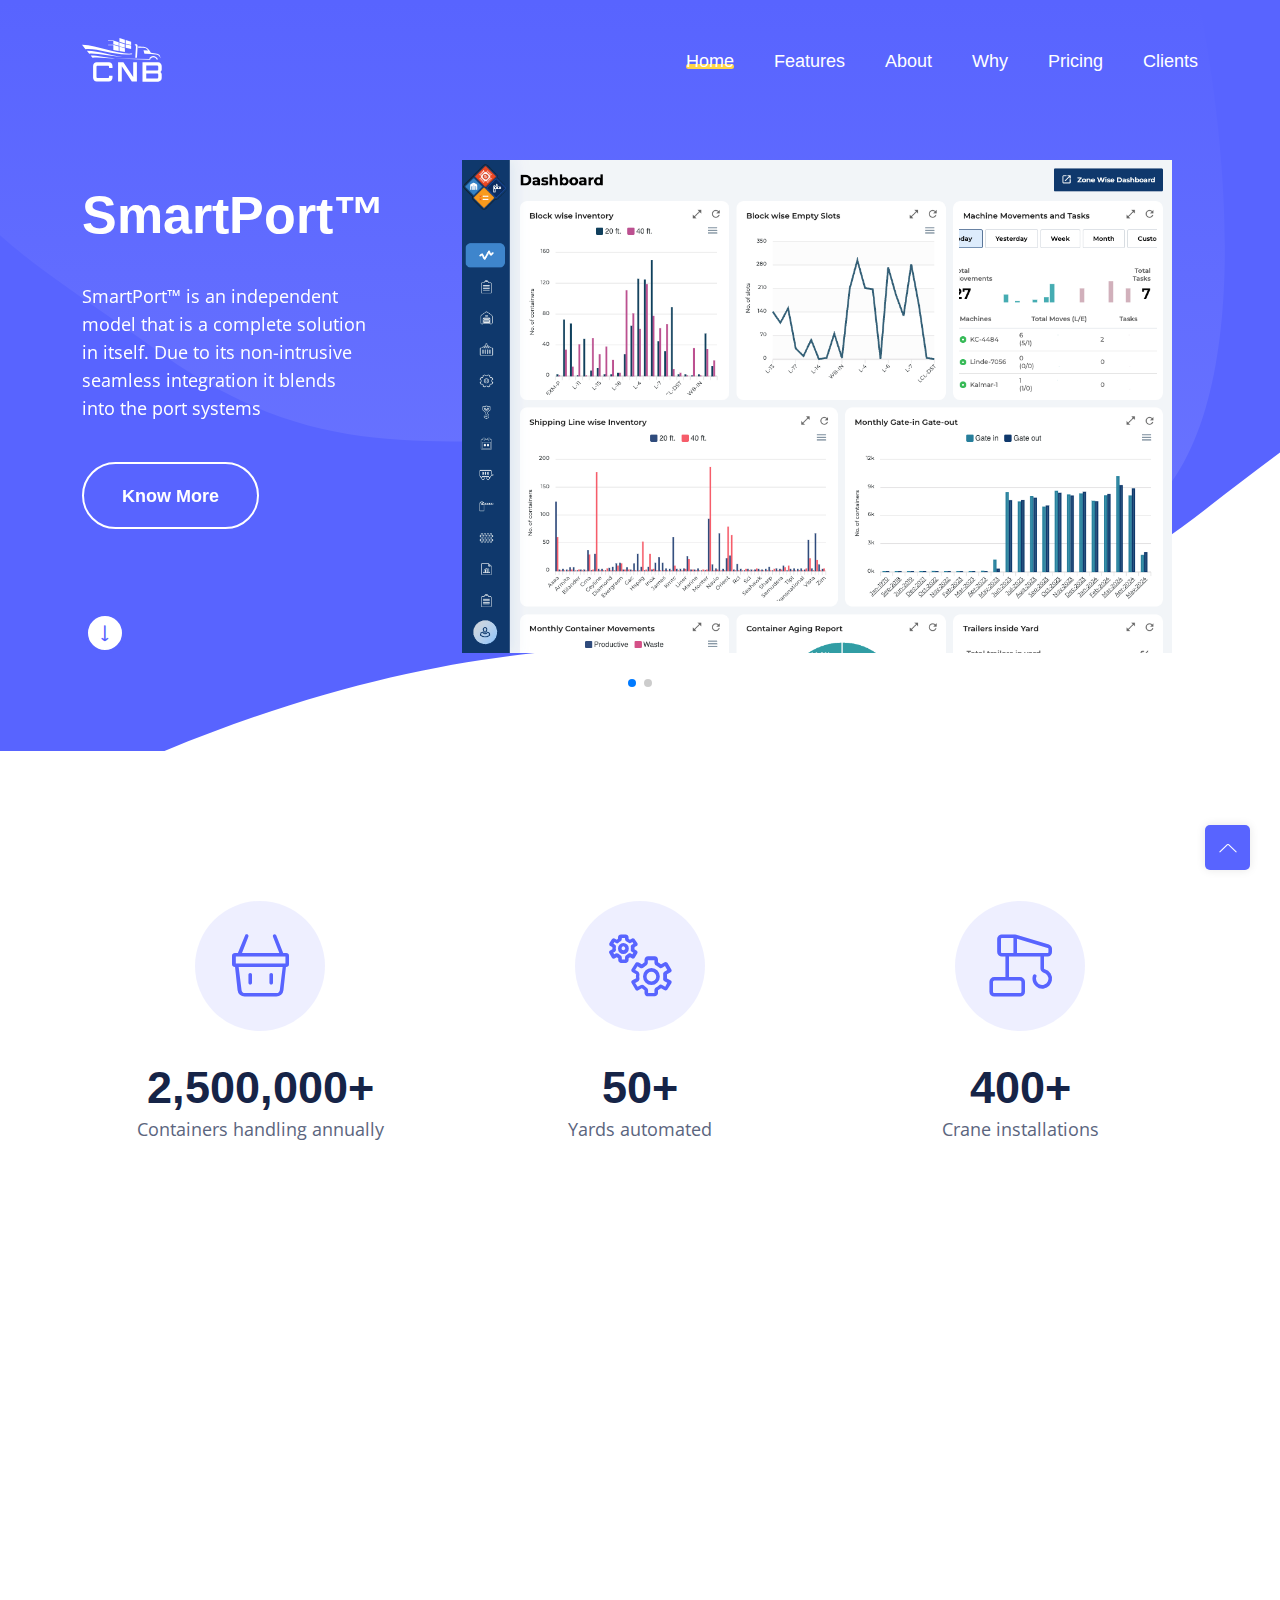
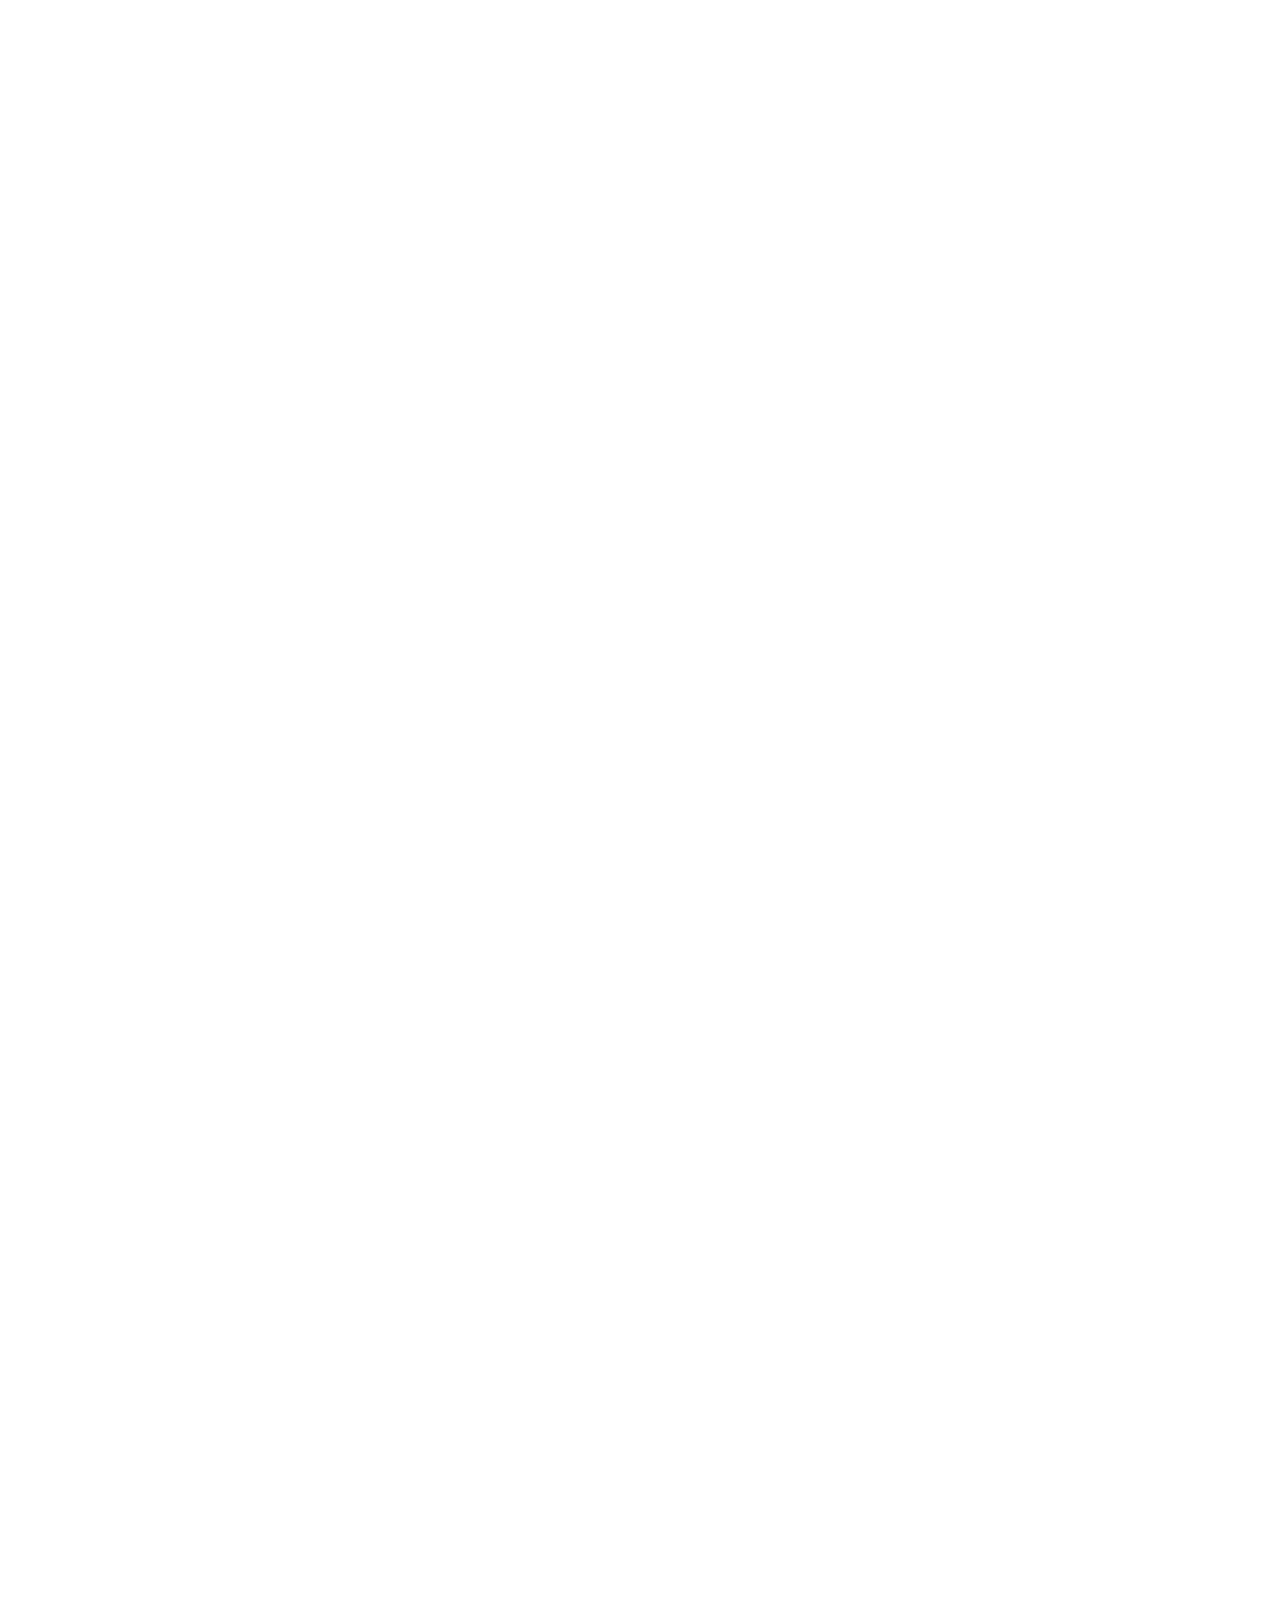
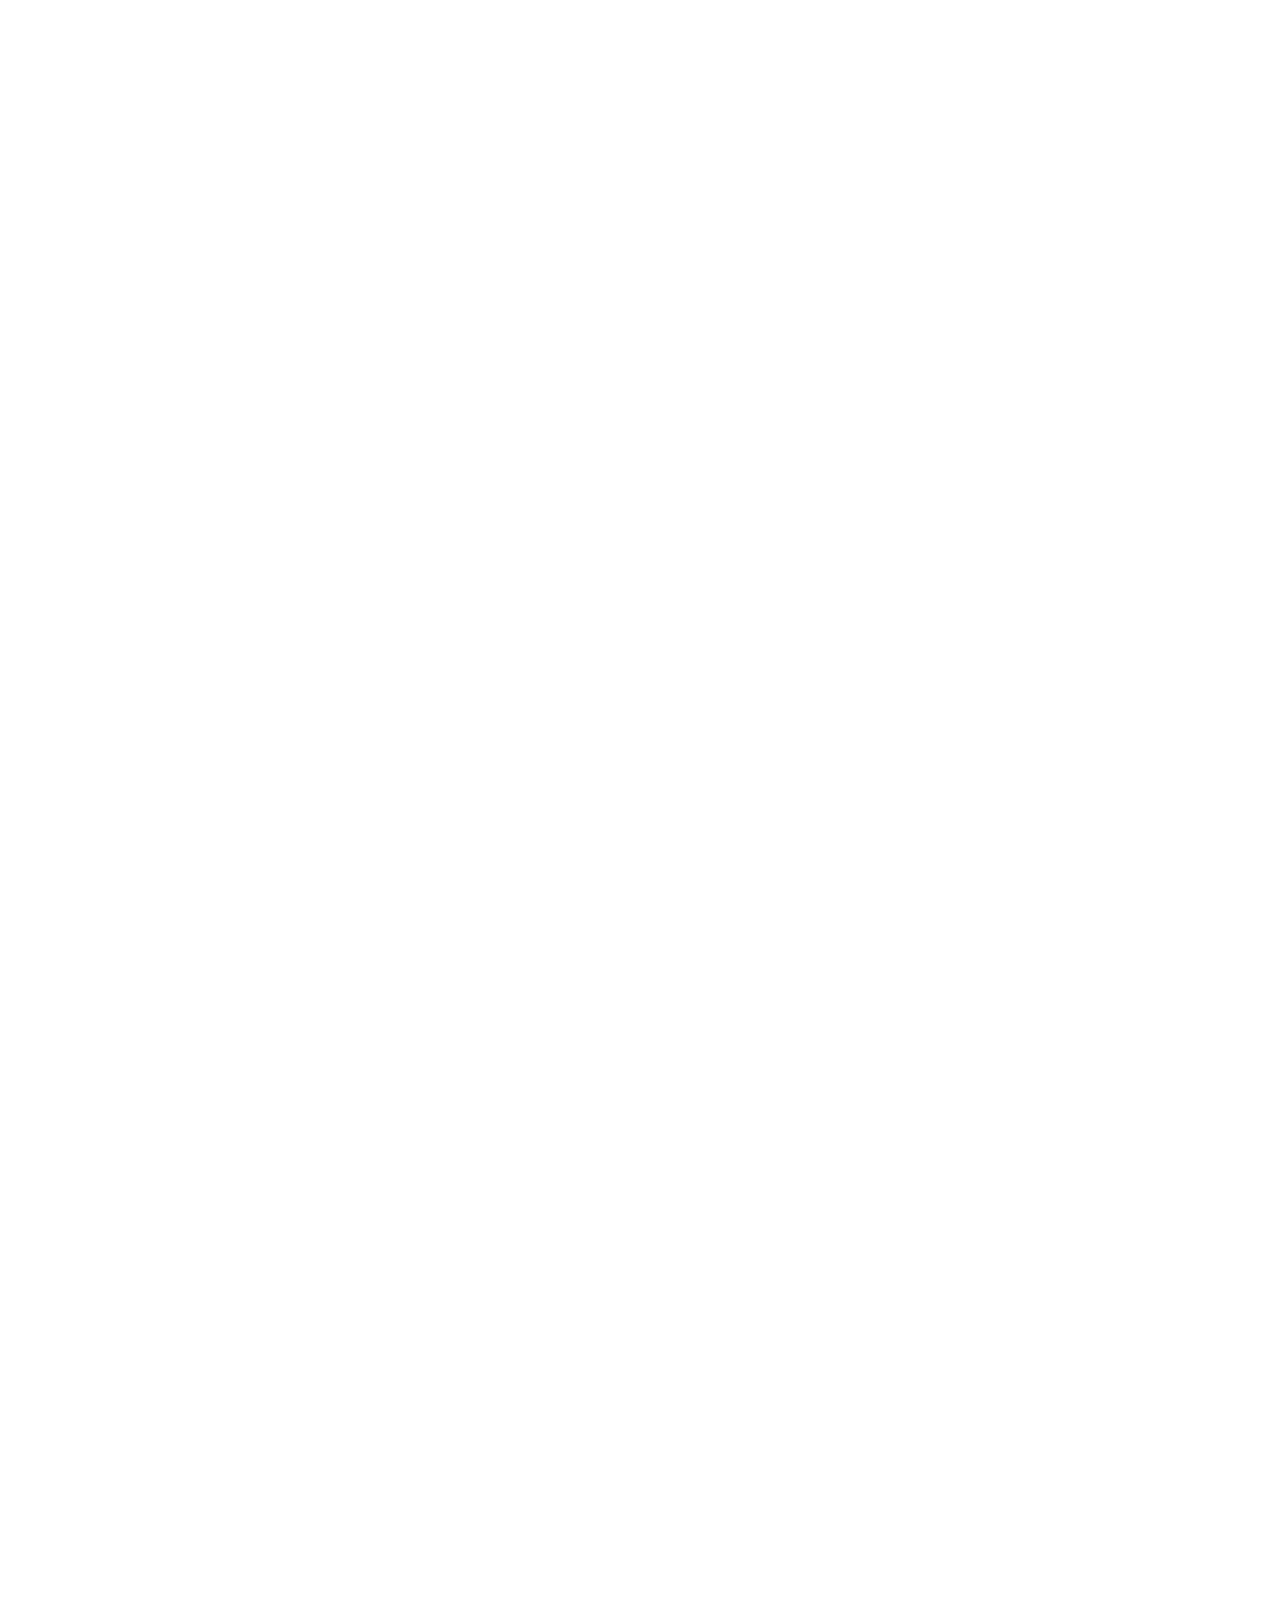
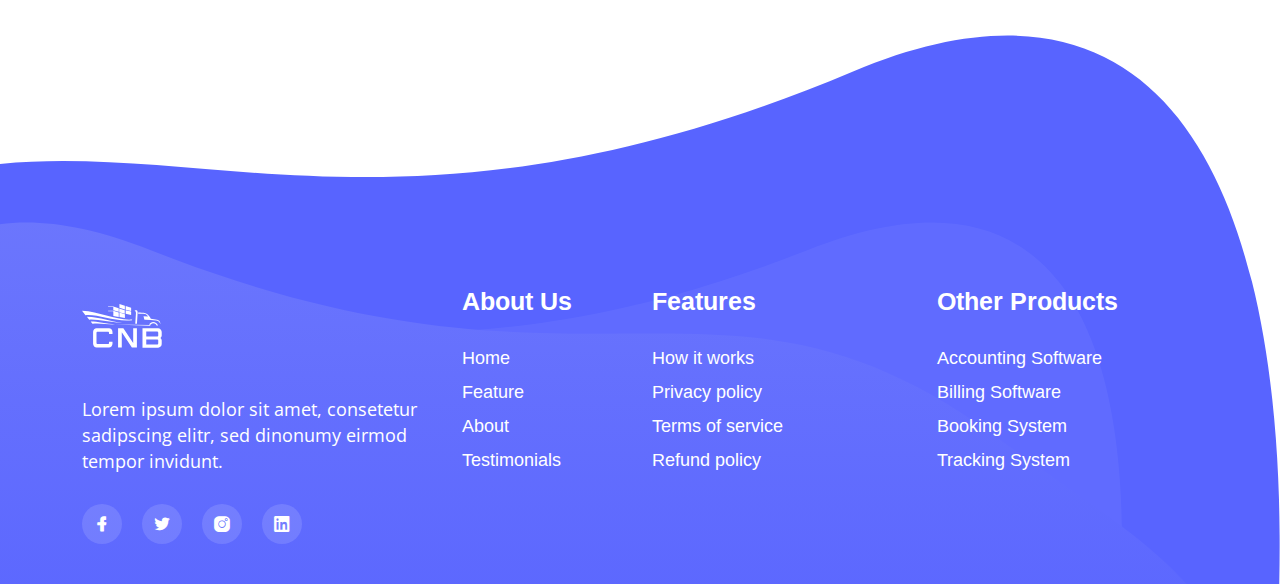
==== commit a9d470df: "border radius removed" ====
--- a/index.html
+++ b/index.html
@@ -143,7 +143,7 @@
                 <div class="col-lg-6">
                   <div class="hero-img wow fadeInUp" data-wow-delay=".5s">
                     <!-- 833 × 614 -->
-                    <img src="assets/img/hero/cnb_dashboard.png" width="130%" style="border-radius: 20px;" alt="smart-yard-pic" />
+                    <img src="assets/img/hero/cnb_dashboard.png" width="130%" alt="smart-yard-pic" />
                   </div>
                 </div>
               </div>
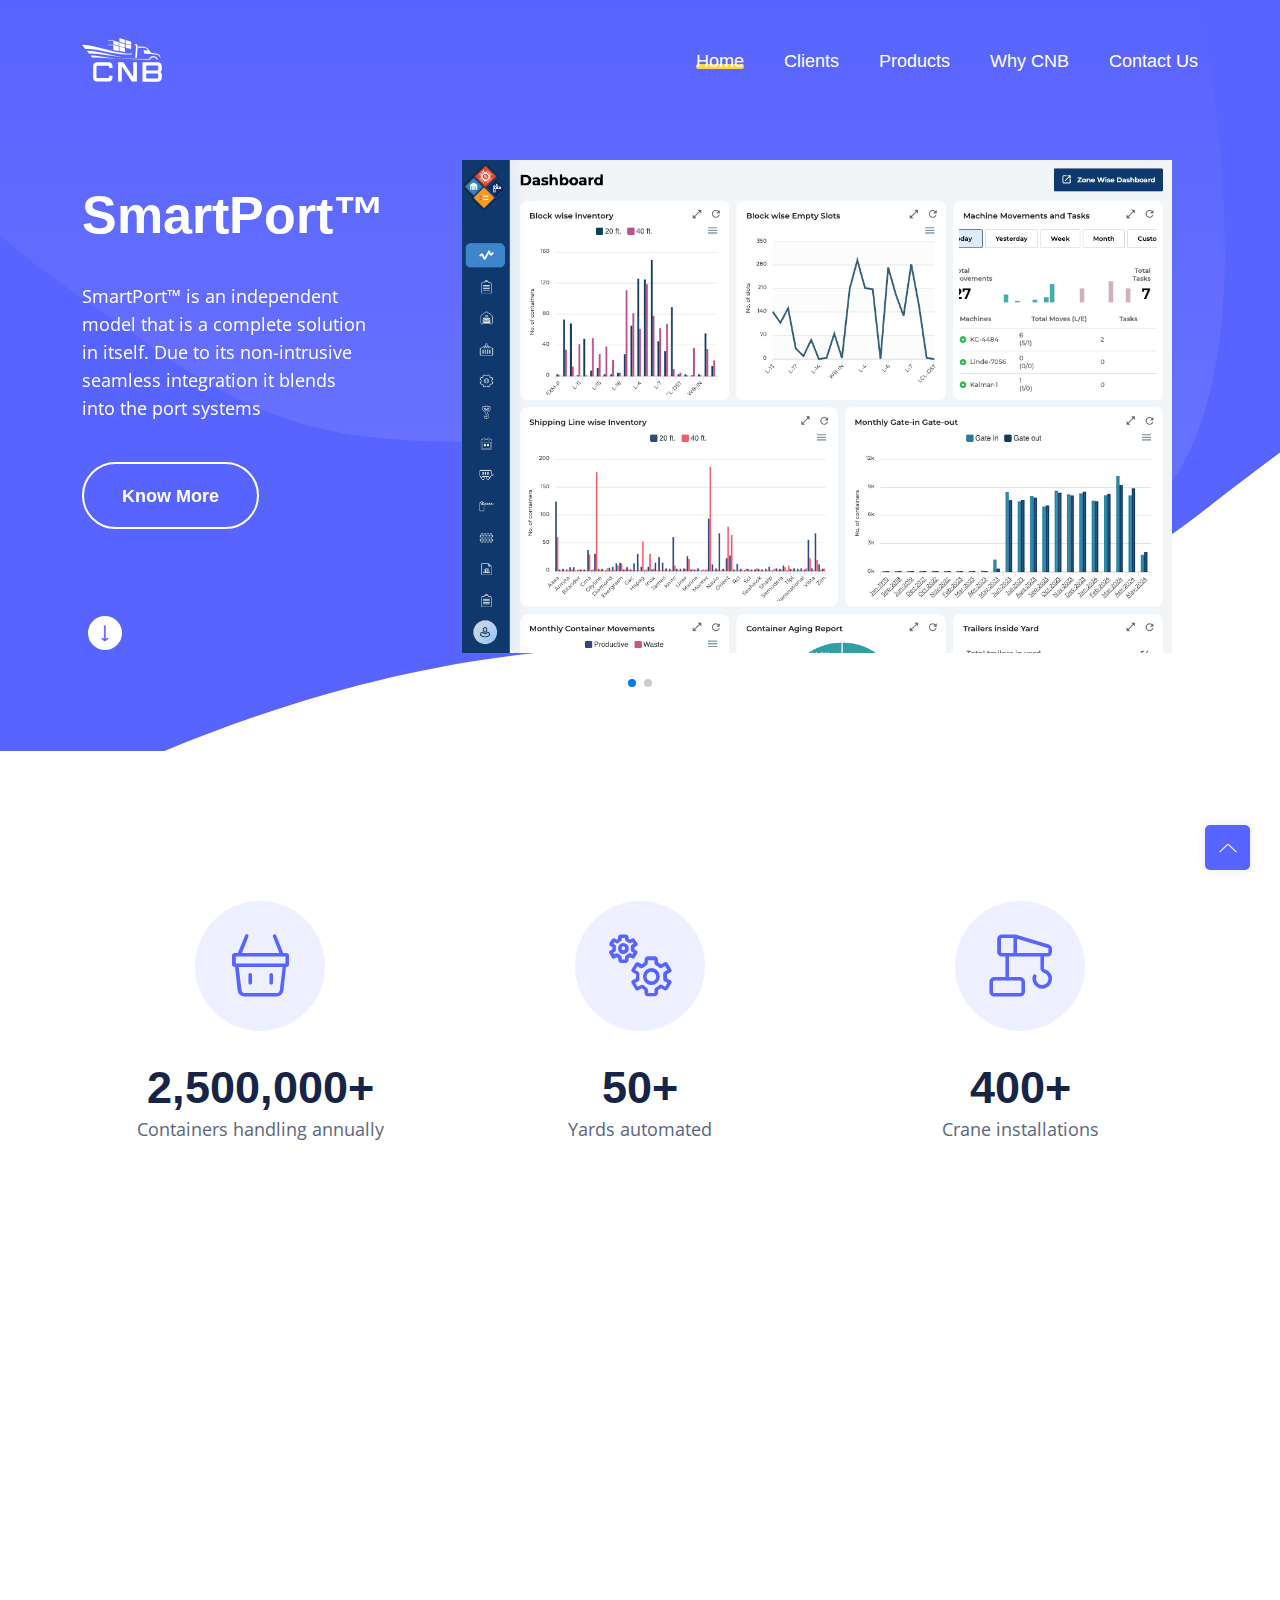
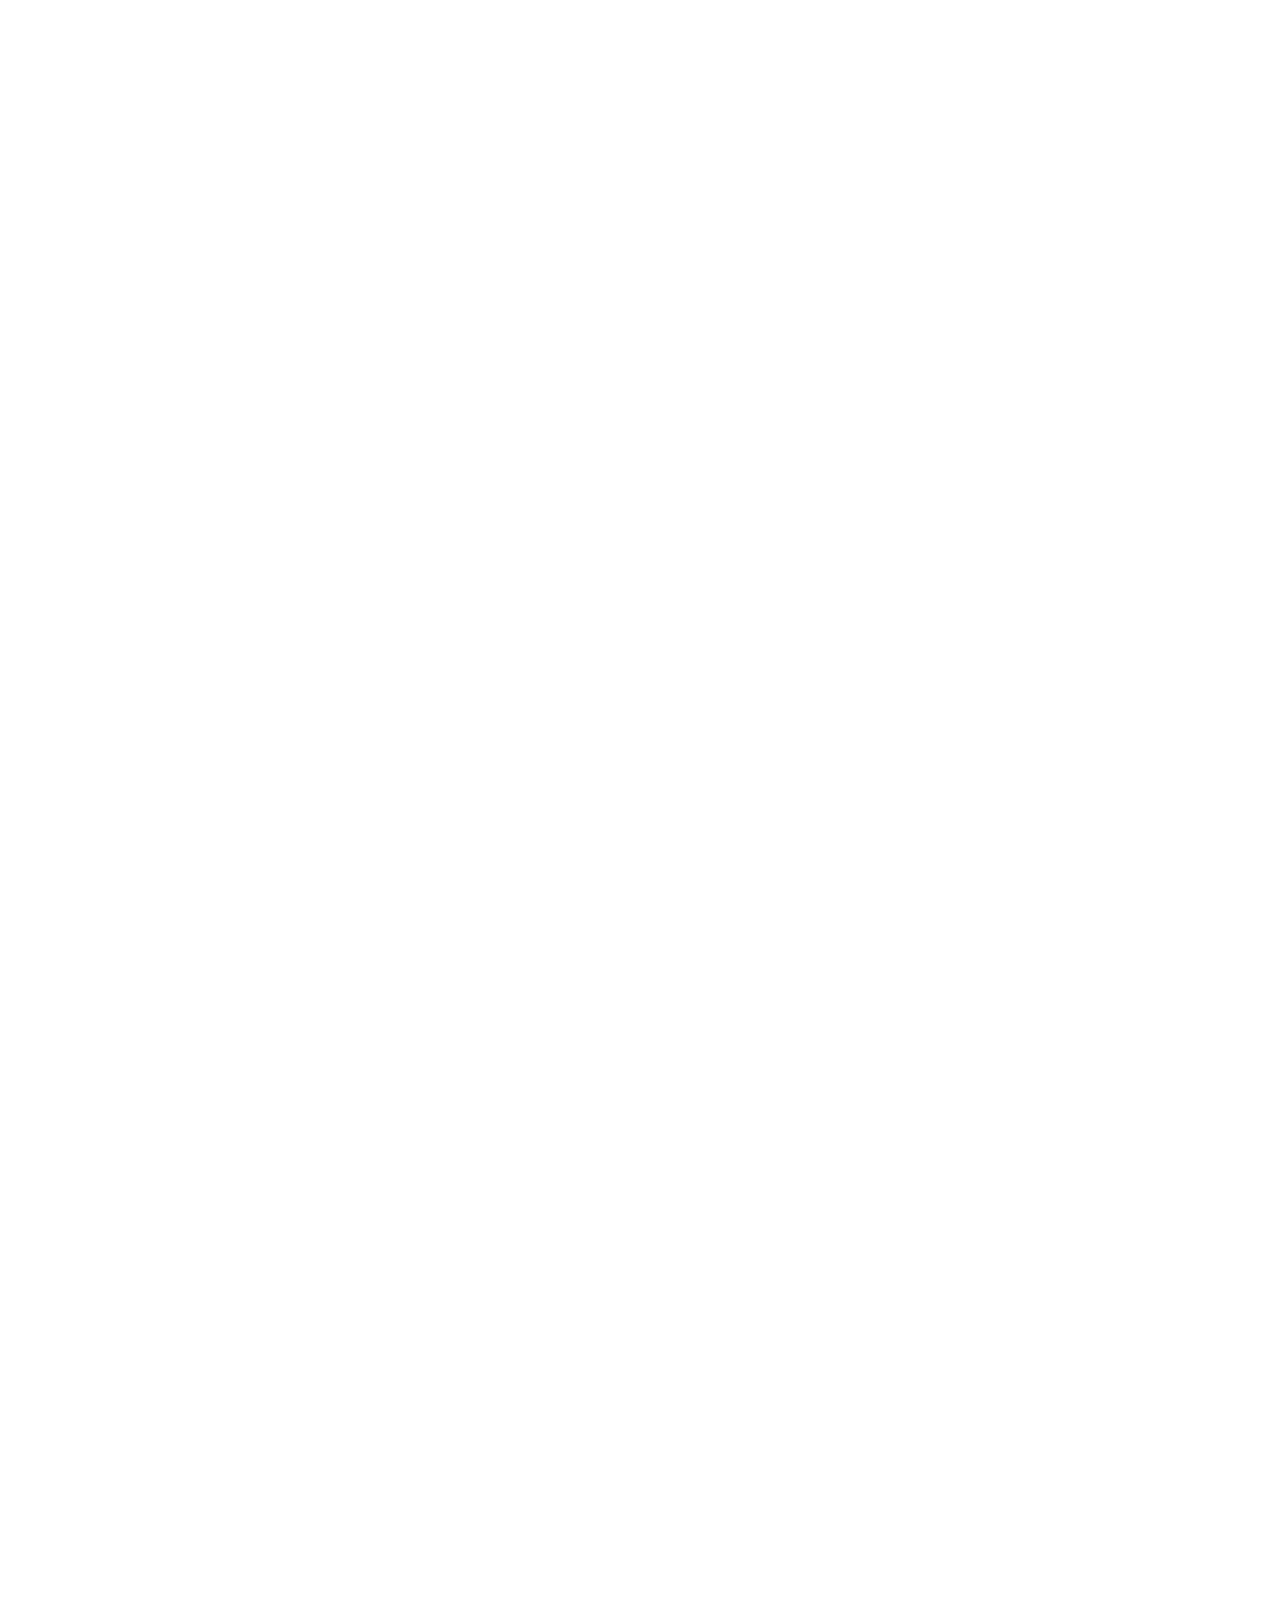
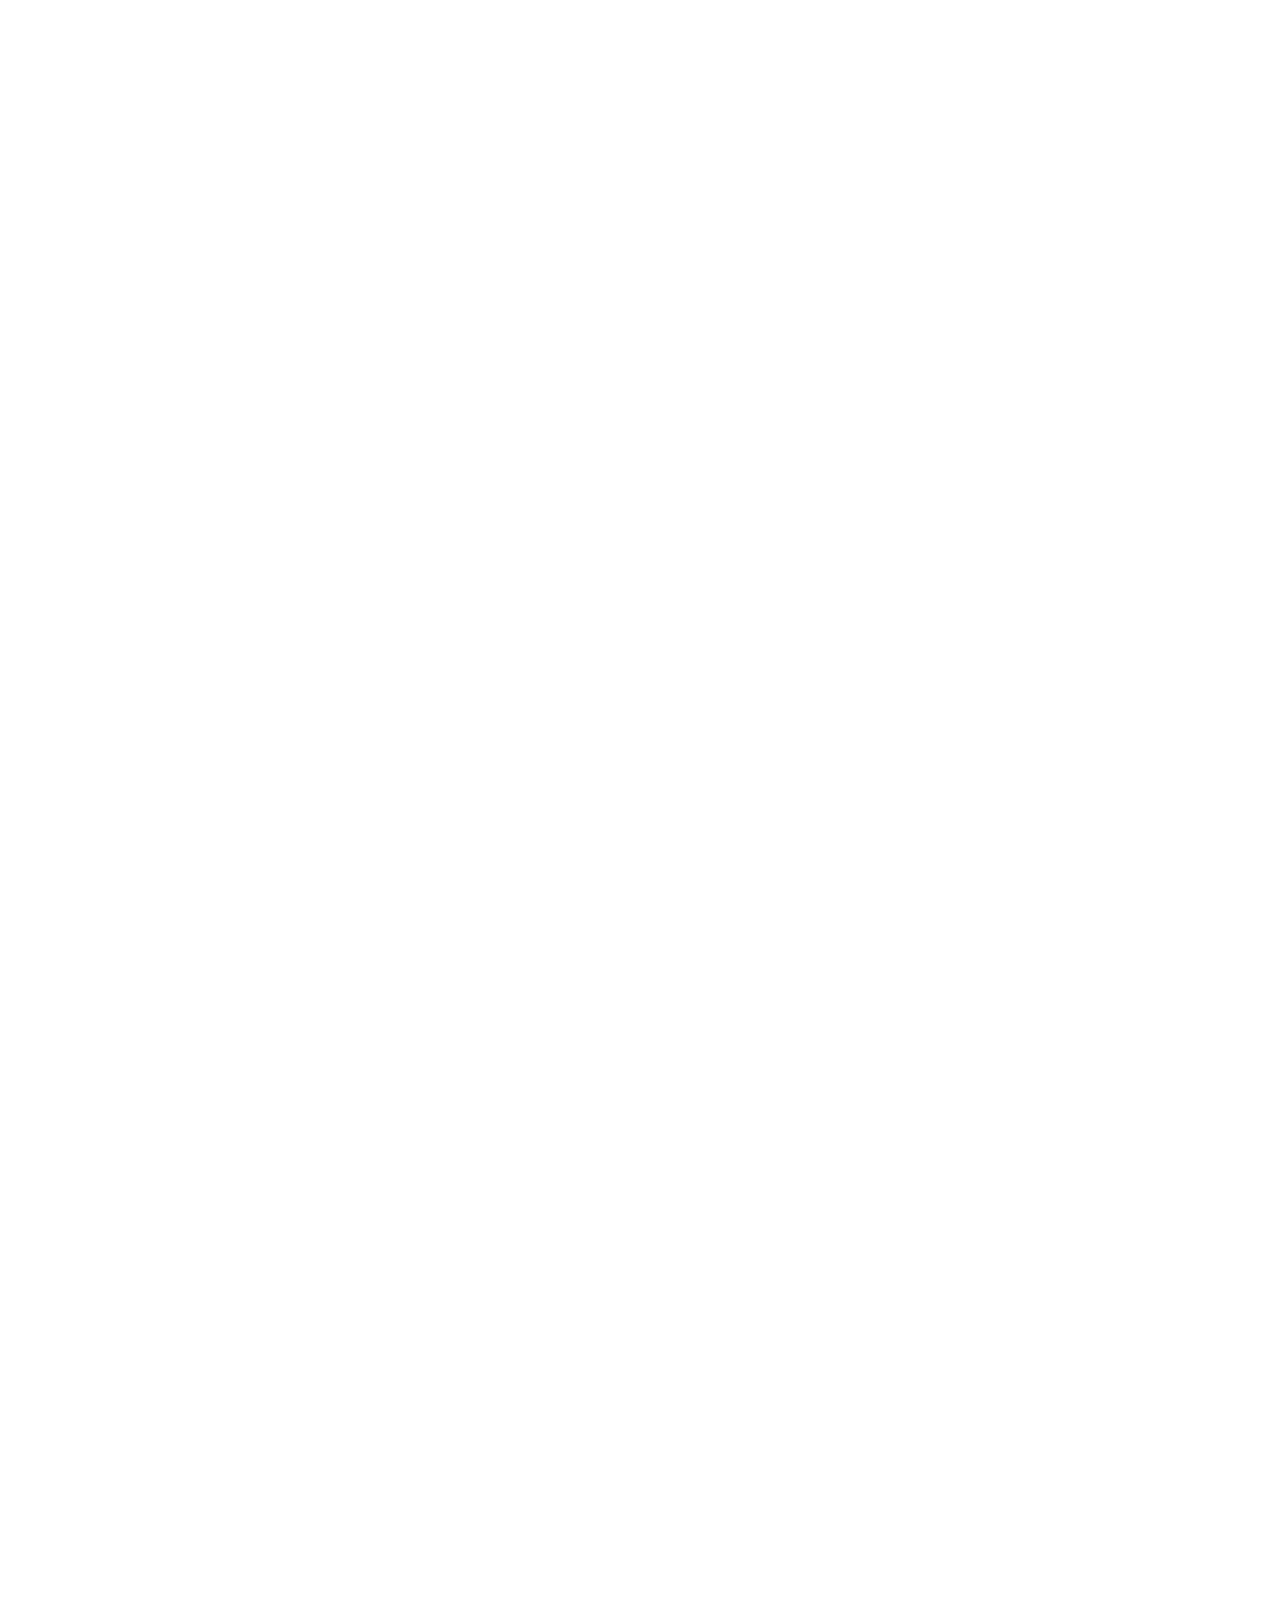
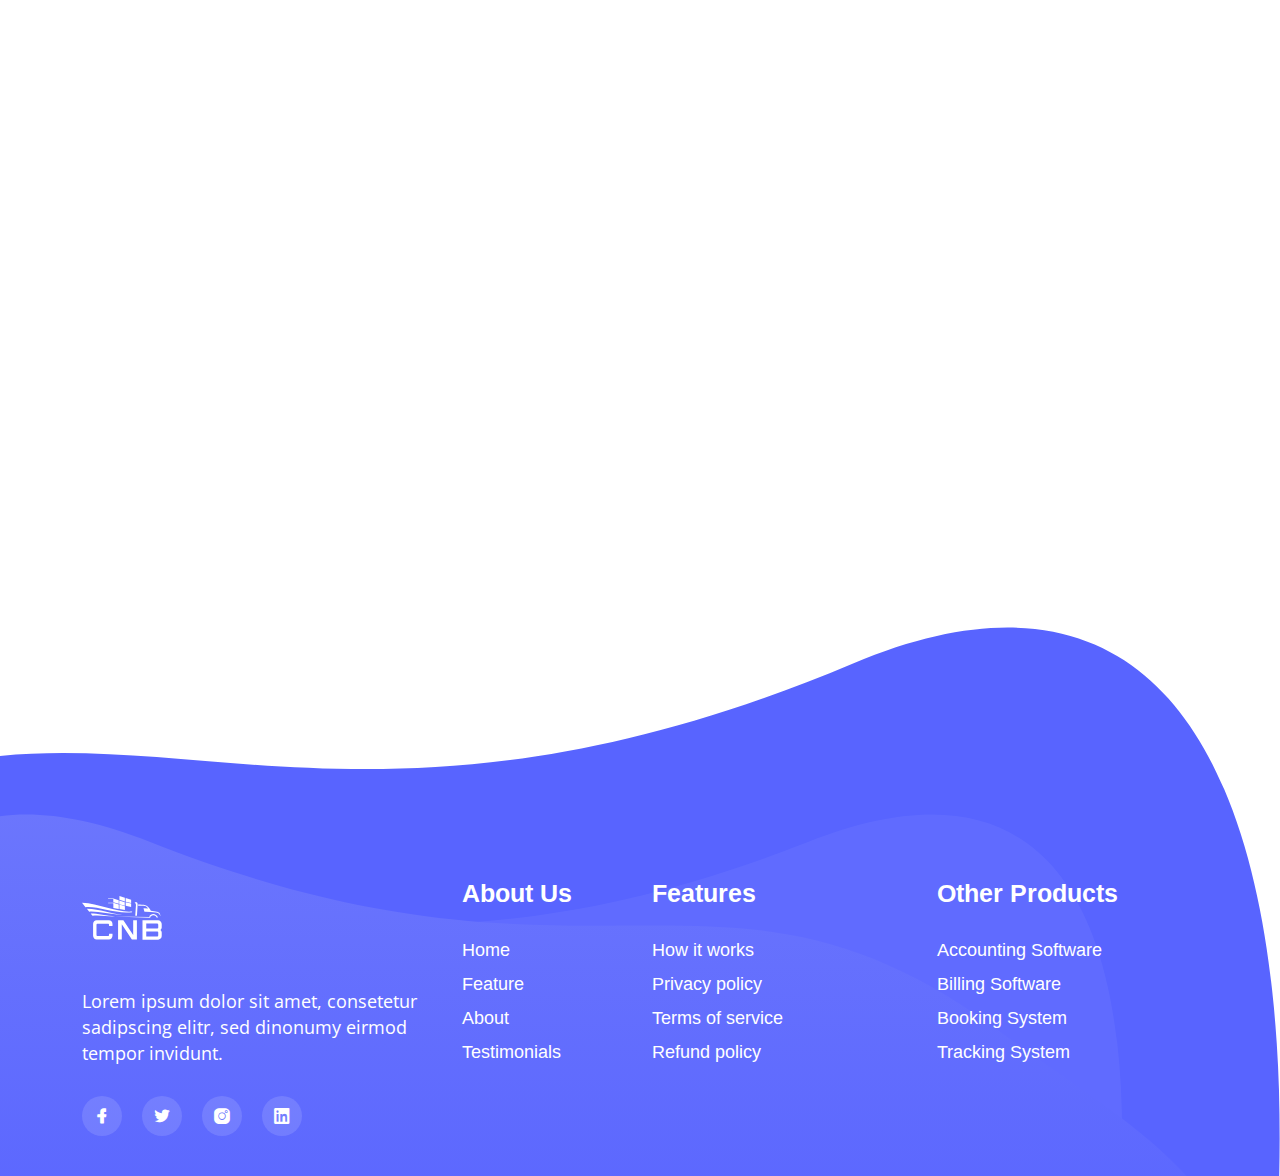
==== commit 78fa6ed9: "Adding our clients section" ====
--- a/index.html
+++ b/index.html
@@ -81,22 +81,25 @@
                     <li class="nav-item">
                       <a class="page-scroll active" href="#home">Home</a>
                     </li>
+                    <!-- <li class="nav-item">
+                      <a class="page-scroll" href="#features">Features</a>
+                    </li> -->
                     <li class="nav-item">
-                      <a class="page-scroll" href="#features">Features</a>
+                      <a class="page-scroll" href="#clients">Clients</a>
                     </li>
                     <li class="nav-item">
-                      <a class="page-scroll" href="#about">About</a>
+                      <a class="page-scroll" href="#about">Products</a>
                     </li>
 
                     <li class="nav-item">
-                      <a class="page-scroll" href="#why">Why</a>
+                      <a class="page-scroll" href="#why">Why CNB</a>
                     </li>
                     <li class="nav-item">
-                      <a href="javascript:void(0)">Pricing</a>
+                      <a href="#contact">Contact Us</a>
                     </li>
-                    <li class="nav-item">
+                    <!-- <li class="nav-item">
                       <a href="javascript:void(0)">Clients</a>
-                    </li>
+                    </li> -->
                   </ul>
                 </div>
                 <!-- navbar collapse -->
@@ -113,79 +116,59 @@
     <!-- ======== header end ======== -->
     
     <!-- ======== hero-section start ======== -->
-    <section id="home" class="hero-section">
-      <div class="container">
-        <div class="swiper">
-          <div class="swiper-wrapper">
-
-            <div class="swiper-slide">
-              <div class="row align-items-center position-relative">
-                <div class="col-lg-4">
-                  <div class="hero-content">
-                    <h1 class="wow fadeInUp" data-wow-delay=".4s">
-                      SmartPort™
-                    </h1>
-                    <p class="wow fadeInUp" data-wow-delay=".6s">
-                      SmartPort™ is an independent model that is a complete solution in itself. Due to its non-intrusive seamless integration it blends into the port systems
-                    
-                    </p>
-                    <a
-                      href="javascript:void(0)"
-                      class="main-btn border-btn btn-hover wow fadeInUp"
-                      data-wow-delay=".6s"
-                      >Know More</a
-                    >
-                    <a href="#features" class="scroll-bottom">
-                      <i class="lni lni-arrow-down"></i
-                    ></a>
-                  </div>
-                </div>
-                <div class="col-lg-6">
-                  <div class="hero-img wow fadeInUp" data-wow-delay=".5s">
-                    <!-- 833 × 614 -->
-                    <img src="assets/img/hero/cnb_dashboard.png" width="130%" alt="smart-yard-pic" />
-                  </div>
-                </div>
-              </div>
-            </div>
-
-            <div class="swiper-slide">
-              <div class="row align-items-center position-relative">
-                <div class="col-lg-4">
-                  <div class="hero-content">
-                    <h1 class="wow fadeInUp" data-wow-delay=".4s">
-                      WAREHOUSE
-                    </h1>
-                    <p class="wow fadeInUp" data-wow-delay=".6s">
-                      MagicCube™ is a BLE 5 based solution, which helps in remote tracking and tracing of cargo and also monitor ambient parameters.
-                    </p>
-                    <a
-                      href="javascript:void(0)"
-                      class="main-btn border-btn btn-hover wow fadeInUp"
-                      data-wow-delay=".6s"
-                      >Purchase Now</a
-                    >
-                    <a href="#features" class="scroll-bottom">
-                      <i class="lni lni-arrow-down"></i
-                    ></a>
-                  </div>
-                </div>
-                <div class="col-lg-6">
-                  <div class="hero-img wow fadeInUp" data-wow-delay=".5s">
-                    <img src="assets/img/hero/cnb_real_timecontainer_tracking.png" width="130%"  alt="cnb container tracking real time" />
-                  </div>
-                </div>
-              </div>
-            </div>
-
-          </div>
-          <br><br>
-          <div class="swiper-pagination"></div>
-
-        </div>
-      </div>
-    </section>
-    <!-- ======== hero-section end ======== -->
+<section id="home" class="hero-section">
+  <div class="container">
+    <div class="swiper hero-swiper">
+      <div class="swiper-wrapper">
+        <div class="swiper-slide">
+          <div class="row align-items-center position-relative">
+            <div class="col-lg-4">
+              <div class="hero-content">
+                <h1 class="wow fadeInUp" data-wow-delay=".4s">SmartPort™</h1>
+                <p class="wow fadeInUp" data-wow-delay=".6s">SmartPort™ is an independent model that is a complete solution in itself. Due to its non-intrusive seamless integration it blends into the port systems</p>
+                <a href="javascript:void(0)" class="main-btn border-btn btn-hover wow fadeInUp" data-wow-delay=".6s">Know More</a>
+                <a href="#features" class="scroll-bottom">
+                  <i class="lni lni-arrow-down"></i>
+                </a>
+              </div>
+            </div>
+            <div class="col-lg-6">
+              <div class="hero-img wow fadeInUp" data-wow-delay=".5s">
+                <img src="assets/img/hero/cnb_dashboard.png" width="130%" alt="smart-yard-pic" />
+              </div>
+            </div>
+          </div>
+        </div>
+
+        <div class="swiper-slide">
+          <div class="row align-items-center position-relative">
+            <div class="col-lg-4">
+              <div class="hero-content">
+                <h1 class="wow fadeInUp" data-wow-delay=".4s">WAREHOUSE</h1>
+                <p class="wow fadeInUp" data-wow-delay=".6s">MagicCube™ is a BLE 5 based solution, which helps in remote tracking and tracing of cargo and also monitor ambient parameters.</p>
+                <a href="javascript:void(0)" class="main-btn border-btn btn-hover wow fadeInUp" data-wow-delay=".6s">Purchase Now</a>
+                <a href="#features" class="scroll-bottom">
+                  <i class="lni lni-arrow-down"></i>
+                </a>
+              </div>
+            </div>
+            <div class="col-lg-6">
+              <div class="hero-img wow fadeInUp" data-wow-delay=".5s">
+                <img src="assets/img/hero/cnb_real_timecontainer_tracking.png" width="130%" alt="cnb container tracking real time" />
+              </div>
+            </div>
+          </div>
+        </div>
+      </div>
+      <br><br>
+      <div class="swiper-pagination hero-swiper-pagination"></div>
+      <!-- <div class="swiper-button-next hero-swiper-button-next"></div> -->
+      <!-- <div class="swiper-button-prev hero-swiper-button-prev"></div> -->
+      <!-- <div class="swiper-scrollbar hero-swiper-scrollbar"></div> -->
+    </div>
+  </div>
+</section>
+<!-- ======== hero-section end ======== -->
 
     <!-- ======== feature-section start ======== -->
     <section id="features" class="feature-section pt-120 wow fadeInUp" data-wow-delay=".4s">
@@ -234,6 +217,115 @@
       </div>
     </section>
     <!-- ======== feature-section end ======== -->
+
+    <!-- ======== Our Clients Section Start ======== -->
+    <br><br>
+    <section id="clients" class="clients-section pt-150 wow fadeInUp" data-wow-delay=".4s">
+      <div class="container">
+        <div class="section-title text-center mb-60">
+          <h2 class="mb-25 wow fadeInUp" data-wow-delay=".2s">Our Clients</h2>
+          <p class="wow fadeInUp" data-wow-delay=".4s">Some of our esteemed clients who trust our solutions.</p>
+        </div>
+        <div class="swiper clients-slider">
+          <div class="swiper-wrapper">
+            <!-- Slide 1 -->
+            <div class="swiper-slide">
+              <img src="assets/img/clients/gateway-logo.jpg" alt="Gateway">
+            </div>
+            <!-- Slide 2 -->
+            <div class="swiper-slide">
+              <img src="assets/img/clients/hind-terminals-logo.jpg" alt="Hind Terminals">
+            </div>
+            <!-- Slide 3 -->
+            <div class="swiper-slide">
+              <img src="assets/img/clients/Honeycomb-logistics-logo.jpg" alt="Honeycomb Logistics">
+            </div>
+            <!-- Slide 4 -->
+            <div class="swiper-slide">
+              <img src="assets/img/clients/ICD-Loni.jpg" alt="ICD Loni">
+            </div>
+            <!-- Slide 5 -->
+            <div class="swiper-slide">
+              <img src="assets/img/clients/jmbaxi.jpg" alt="JMBAXI">
+            </div>
+            <!-- Slide 6 -->
+            <div class="swiper-slide">
+              <img src="assets/img/clients/JWC.jpg" alt="JWC">
+            </div>
+            <!-- Slide 7 -->
+            <div class="swiper-slide">
+              <img src="assets/img/clients/logo-apm.jpg" alt="APM">
+            </div>
+            <!-- Slide 8 -->
+            <div class="swiper-slide">
+              <img src="assets/img/clients/mumbai-international-logo.jpg" alt="Mumbai International">
+            </div>
+            <!-- Slide 9 -->
+            <div class="swiper-slide">
+              <img src="assets/img/clients/Navkar-Logo.jpg" alt="Navkar">
+            </div>
+            <!-- Slide 10 -->
+            <div class="swiper-slide">
+              <img src="assets/img/clients/Parekh-logo.jpeg" alt="Parekh">
+            </div>
+            <!-- Slide 11 -->
+            <div class="swiper-slide">
+              <img src="assets/img/clients/allcargo.jpg" alt="Allcargo">
+            </div>
+            <!-- Slide 12 -->
+            <div class="swiper-slide">
+              <img src="assets/img/clients/MSC-LOGO.jpg" alt="MSC">
+            </div>
+            <!-- Slide 13 -->
+            <div class="swiper-slide">
+              <img src="assets/img/clients/Albatross-logo.jpg" alt="Albatross">
+            </div>
+            <!-- Slide 14 -->
+            <div class="swiper-slide">
+              <img src="assets/img/clients/ameya_logo.jpg" alt="Ameya">
+            </div>
+            <!-- Slide 15 -->
+            <div class="swiper-slide">
+              <img src="assets/img/clients/Apollo.jpg" alt="Apollo">
+            </div>
+            <!-- Slide 16 -->
+            <div class="swiper-slide">
+              <img src="assets/img/clients/Balmer.jpg" alt="Balmer">
+            </div>
+            <!-- Slide 17 -->
+            <div class="swiper-slide">
+              <img src="assets/img/clients/Calyx-logo.jpg" alt="Calyx">
+            </div>
+            <!-- Slide 18 -->
+            <div class="swiper-slide">
+              <img src="assets/img/clients/CenturyPly.jpg" alt="CenturyPly">
+            </div>
+            <!-- Slide 19 -->
+            <div class="swiper-slide">
+              <img src="assets/img/clients/CMA-CGM-LOGO.jpg" alt="CMA CGM">
+            </div>
+            <!-- Slide 20 -->
+            <div class="swiper-slide">
+              <img src="assets/img/clients/CONCOR-LOGO.jpg" alt="CONCOR">
+            </div>
+            <!-- Slide 21 -->
+            <div class="swiper-slide">
+              <img src="assets/img/clients/DLI.jpg" alt="DLI">
+            </div>
+            <!-- Slide 22 -->
+            <div class="swiper-slide">
+              <img src="assets/img/clients/Gateway-Distriparks-logo.jpg" alt="Gateway Distriparks">
+            </div>
+          </div>
+          <!-- Navigation buttons -->
+          <!-- <div class="swiper-button-next clients-swiper-button-next"></div> -->
+          <!-- <div class="swiper-button-prev clients-swiper-button-prev"></div> -->
+          <div class="swiper-pagination clients-swiper-pagination"></div>
+        </div>
+      </div>
+    </section>
+    
+<!-- ======== Our Clients Section End ======== -->
 
     <!-- ======== about-section start ======== -->
     <section id="about" class="about-section pt-150 wow fadeInUp" data-wow-delay=".4s">
--- a/assets/css/main.css
+++ b/assets/css/main.css
@@ -2171,6 +2171,23 @@
   padding-bottom: 225px;
 }
 
-.client-img img {
+/* .clients-section img {
   filter: grayscale(100%);
-}+} */
+
+.clients-section {
+  padding: 100px 0;
+  background: rgba(88, 100, 255, 0.1);
+}
+
+.clients-slider .swiper-slide {
+  display: flex;
+  justify-content: center;
+  align-items: center;
+}
+
+.clients-slider .swiper-slide img {
+  max-width: 100%;
+  height: auto;
+  display: block;
+}
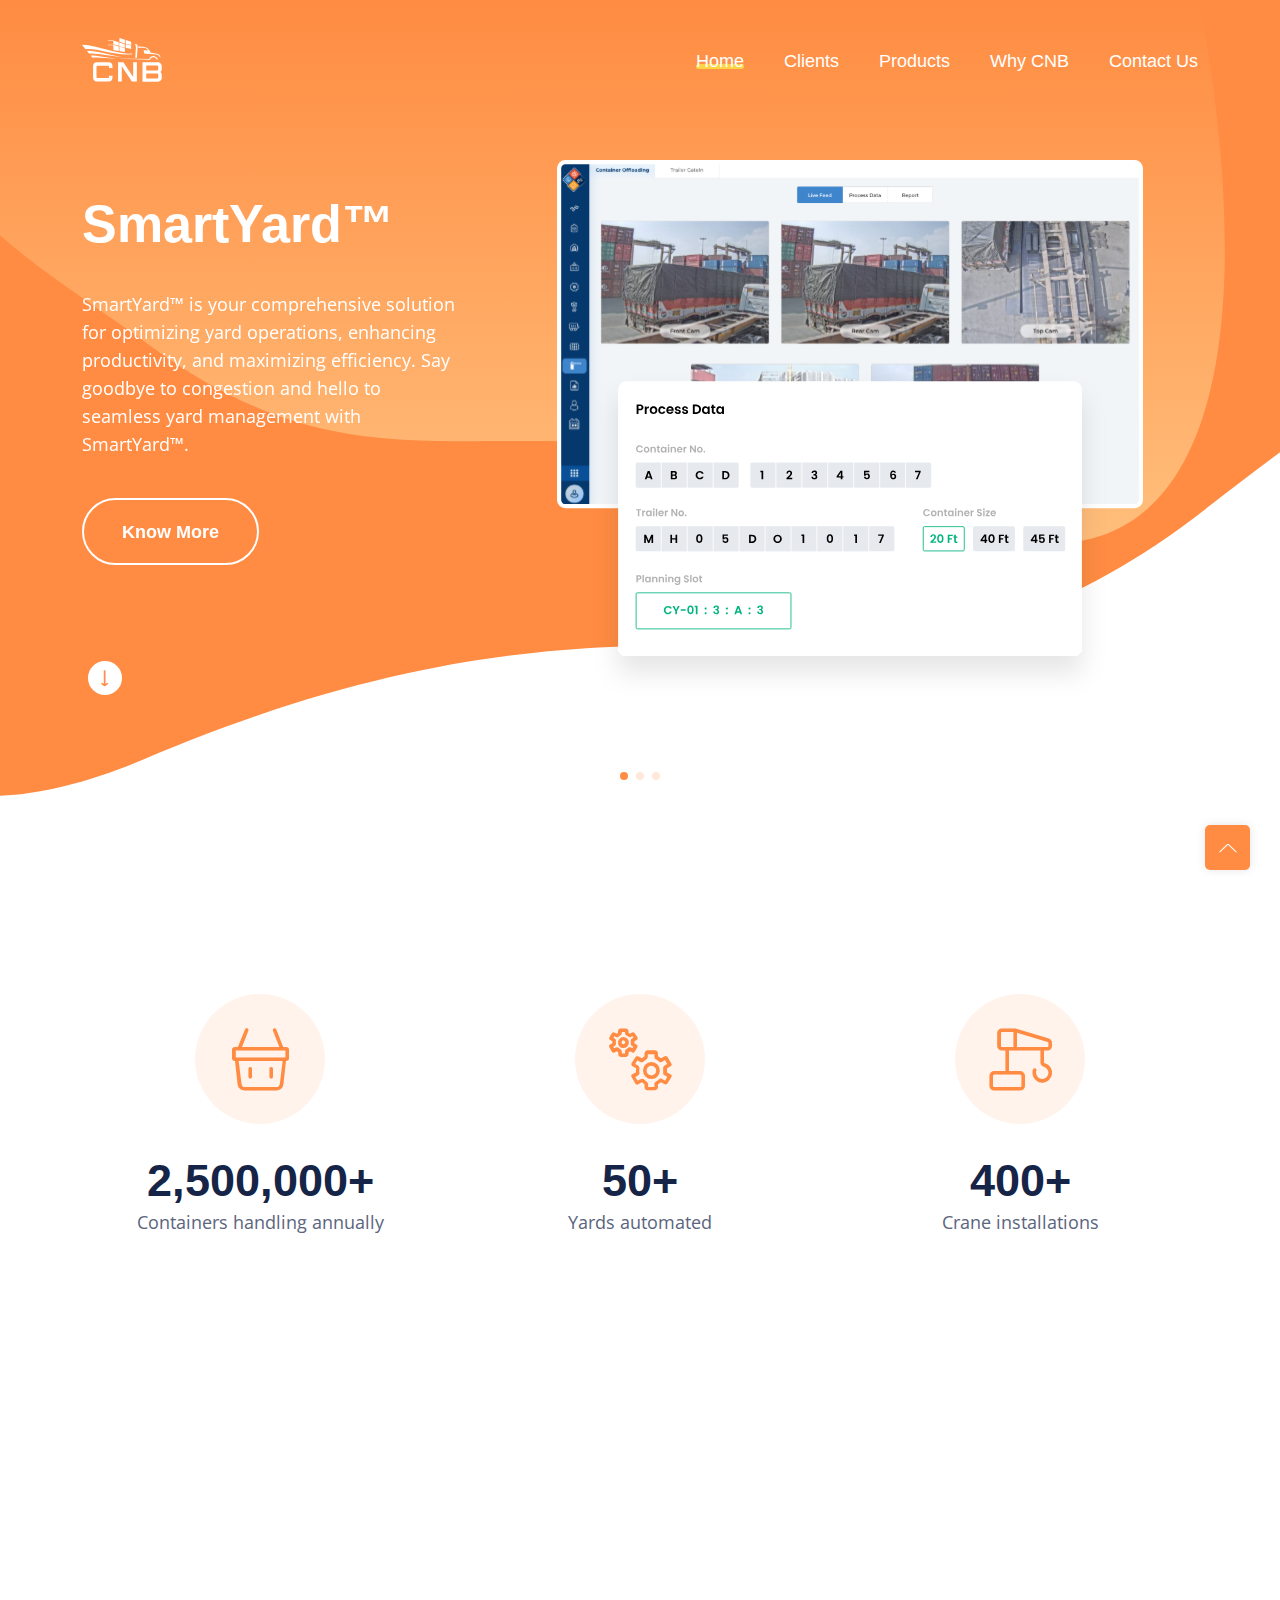
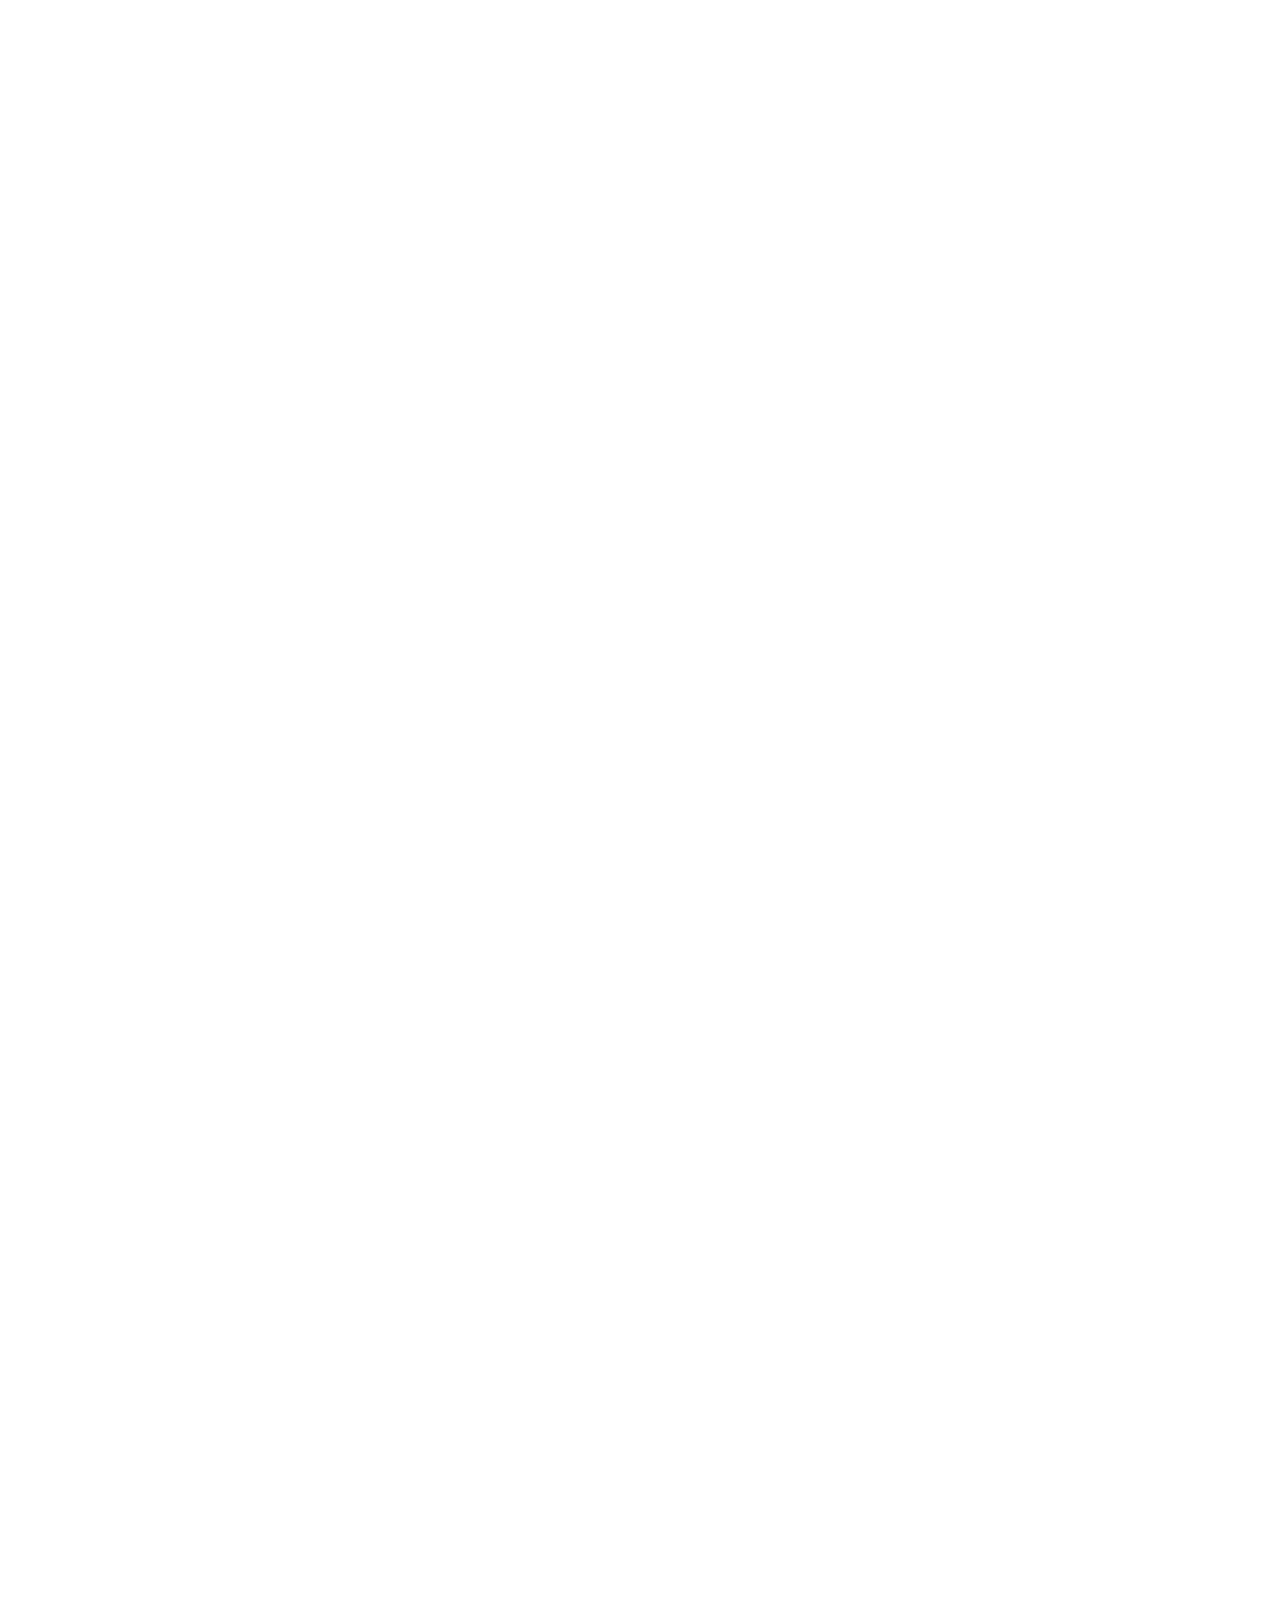
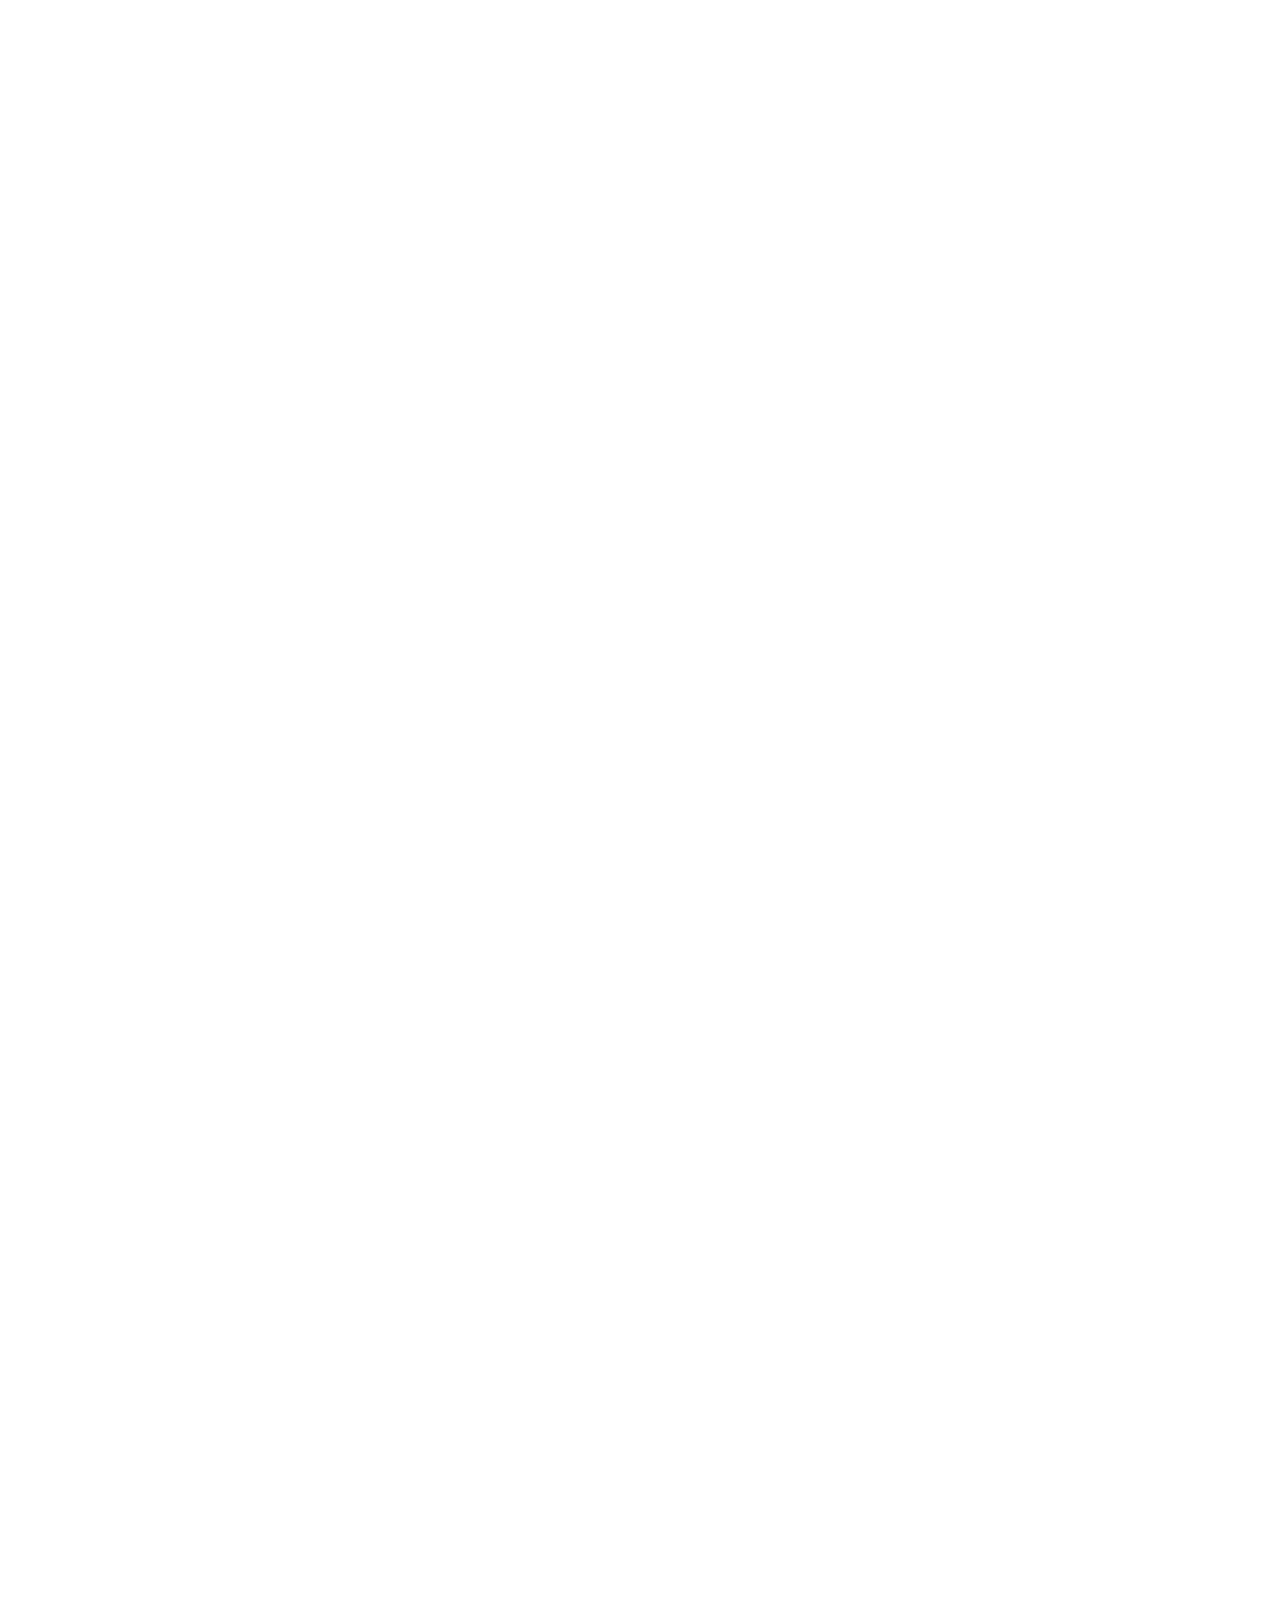
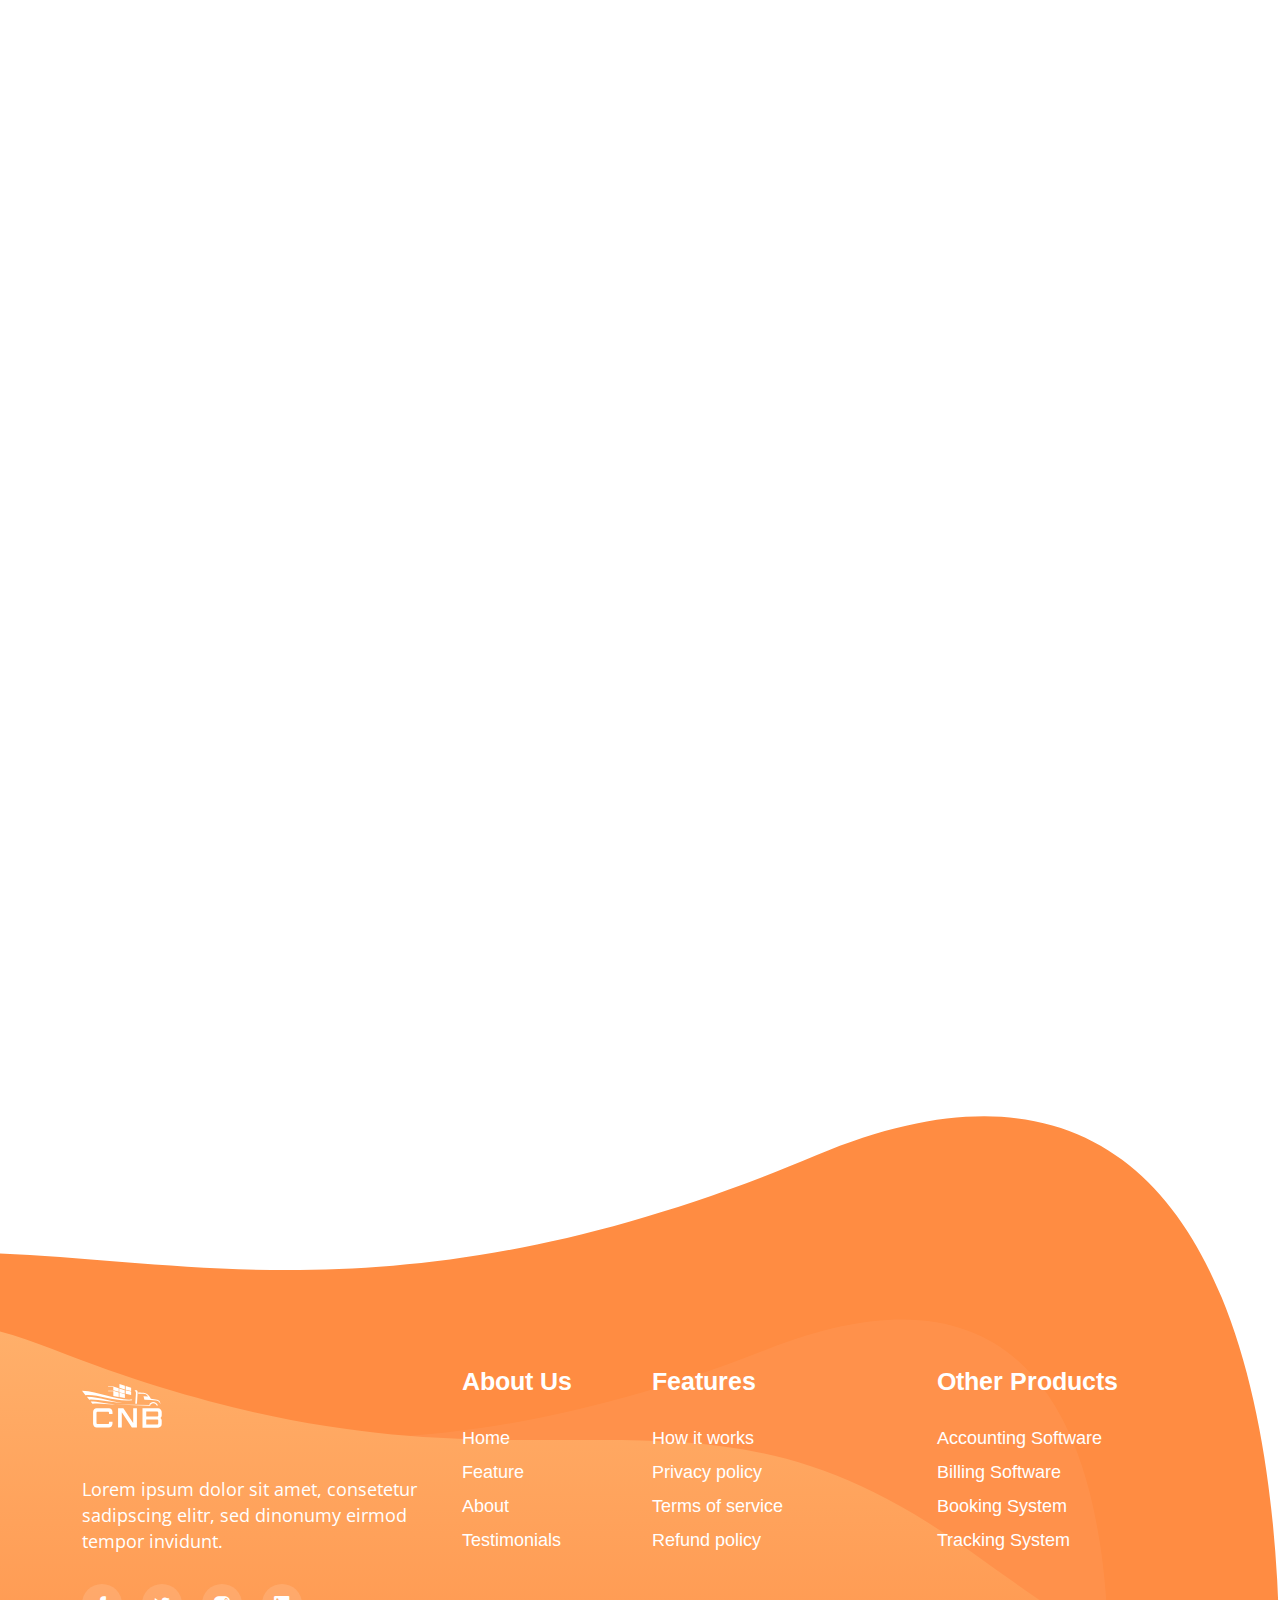
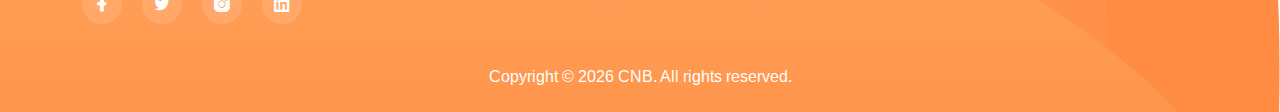
==== commit 56b49fcf: "orange theme added" ====
--- a/index.html
+++ b/index.html
@@ -4,13 +4,12 @@
     <meta charset="utf-8" />
     <meta http-equiv="x-ua-compatible" content="ie=edge" />
     <title>CNB</title>
-    <meta name="description" content="" />
+    <meta name="description" content />
     <meta name="viewport" content="width=device-width, initial-scale=1" />
     <link
       rel="shortcut icon"
       type="image/x-icon"
-      href="assets/img/favicon.png"
-    />
+      href="assets/img/favicon.png" />
     <!-- Place favicon.ico in the root directory -->
 
     <!-- ======== CSS here ======== -->
@@ -18,17 +17,17 @@
     <link rel="stylesheet" href="assets/css/lineicons.css" />
     <link rel="stylesheet" href="assets/css/animate.css" />
     <link rel="stylesheet" href="assets/css/main.css" />
-    <link rel="stylesheet" href="https://cdn.jsdelivr.net/npm/swiper@11/swiper-bundle.min.css"
-/>
+    <link rel="stylesheet"
+      href="https://cdn.jsdelivr.net/npm/swiper@11/swiper-bundle.min.css" />
   </head>
   <body>
-    <!--[if lte IE 9]>
+    <!-- [if lte IE 9]>
       <p class="browserupgrade">
         You are using an <strong>outdated</strong> browser. Please
         <a href="https://browsehappy.com/">upgrade your browser</a> to improve
         your experience and security.
       </p>
-    <![endif]-->
+    <![endif] -->
 
     <!-- ======== preloader start ======== -->
     <div class="preloader">
@@ -66,8 +65,7 @@
                   data-bs-target="#navbarSupportedContent"
                   aria-controls="navbarSupportedContent"
                   aria-expanded="false"
-                  aria-label="Toggle navigation"
-                >
+                  aria-label="Toggle navigation">
                   <span class="toggler-icon"></span>
                   <span class="toggler-icon"></span>
                   <span class="toggler-icon"></span>
@@ -75,8 +73,7 @@
 
                 <div
                   class="collapse navbar-collapse sub-menu-bar"
-                  id="navbarSupportedContent"
-                >
+                  id="navbarSupportedContent">
                   <ul id="nav" class="navbar-nav ms-auto">
                     <li class="nav-item">
                       <a class="page-scroll active" href="#home">Home</a>
@@ -114,64 +111,102 @@
       <!-- navbar area -->
     </header>
     <!-- ======== header end ======== -->
-    
+
     <!-- ======== hero-section start ======== -->
-<section id="home" class="hero-section">
-  <div class="container">
-    <div class="swiper hero-swiper">
-      <div class="swiper-wrapper">
-        <div class="swiper-slide">
-          <div class="row align-items-center position-relative">
-            <div class="col-lg-4">
-              <div class="hero-content">
-                <h1 class="wow fadeInUp" data-wow-delay=".4s">SmartPort™</h1>
-                <p class="wow fadeInUp" data-wow-delay=".6s">SmartPort™ is an independent model that is a complete solution in itself. Due to its non-intrusive seamless integration it blends into the port systems</p>
-                <a href="javascript:void(0)" class="main-btn border-btn btn-hover wow fadeInUp" data-wow-delay=".6s">Know More</a>
-                <a href="#features" class="scroll-bottom">
-                  <i class="lni lni-arrow-down"></i>
-                </a>
-              </div>
-            </div>
-            <div class="col-lg-6">
-              <div class="hero-img wow fadeInUp" data-wow-delay=".5s">
-                <img src="assets/img/hero/cnb_dashboard.png" width="130%" alt="smart-yard-pic" />
-              </div>
-            </div>
-          </div>
-        </div>
-
-        <div class="swiper-slide">
-          <div class="row align-items-center position-relative">
-            <div class="col-lg-4">
-              <div class="hero-content">
-                <h1 class="wow fadeInUp" data-wow-delay=".4s">WAREHOUSE</h1>
-                <p class="wow fadeInUp" data-wow-delay=".6s">MagicCube™ is a BLE 5 based solution, which helps in remote tracking and tracing of cargo and also monitor ambient parameters.</p>
-                <a href="javascript:void(0)" class="main-btn border-btn btn-hover wow fadeInUp" data-wow-delay=".6s">Purchase Now</a>
-                <a href="#features" class="scroll-bottom">
-                  <i class="lni lni-arrow-down"></i>
-                </a>
-              </div>
-            </div>
-            <div class="col-lg-6">
-              <div class="hero-img wow fadeInUp" data-wow-delay=".5s">
-                <img src="assets/img/hero/cnb_real_timecontainer_tracking.png" width="130%" alt="cnb container tracking real time" />
-              </div>
-            </div>
-          </div>
+    <section id="home" class="hero-section">
+      <div class="container">
+        <div class="swiper hero-swiper">
+          <div class="swiper-wrapper">
+            <div class="swiper-slide">
+              <div class="row align-items-center position-relative">
+                <div class="col-lg-5">
+                  <div class="hero-content">
+                    <h1 class="wow fadeInUp"
+                      data-wow-delay=".4s">SmartYard™</h1>
+                    <p class="wow fadeInUp" data-wow-delay=".6s">SmartYard™ is your comprehensive solution for optimizing yard operations, enhancing productivity, and maximizing efficiency.
+                      Say goodbye to congestion and hello to seamless yard management with SmartYard™.</p>
+                    <a href="javascript:void(0)"
+                      class="main-btn border-btn btn-hover wow fadeInUp"
+                      data-wow-delay=".6s">Know More</a>
+                    <a href="#features" class="scroll-bottom">
+                      <i class="lni lni-arrow-down"></i>
+                    </a>
+                  </div>
+                </div>
+                <div class="col-lg-5">
+                  <div class="hero-img wow fadeInUp" data-wow-delay=".5s">
+                    <img src="assets/img/hero/feature-1.svg" width="130%"
+                      alt="smart-yard-pic" />
+                  </div>
+                </div>
+              </div>
+            </div>
+
+            <div class="swiper-slide">
+              <div class="row align-items-center position-relative">
+                <div class="col-lg-5">
+                  <div class="hero-content">
+                    <h1 class="wow fadeInUp" data-wow-delay=".4s">SmartTransport</h1>
+                    <p class="wow fadeInUp" data-wow-delay=".6s">MagicCube™ is a
+                      BLE 5 based solution, which helps in remote tracking and
+                      tracing of cargo and also monitor ambient parameters.</p>
+                    <a href="javascript:void(0)"
+                      class="main-btn border-btn btn-hover wow fadeInUp"
+                      data-wow-delay=".6s">Purchase Now</a>
+                    <a href="#features" class="scroll-bottom">
+                      <i class="lni lni-arrow-down"></i>
+                    </a>
+                  </div>
+                </div>
+                <div class="col-lg-5">
+                  <div class="hero-img wow fadeInUp" data-wow-delay=".5s">
+                    <img
+                      src="assets/img/hero/cnb_dashbaord_mac.png"
+                      width="130%" alt="cnb container tracking real time" />
+                  </div>
+                </div>
+              </div>
+            </div>
+
+
+            <div class="swiper-slide">
+              <div class="row align-items-center position-relative">
+                <div class="col-lg-5">
+                  <div class="hero-content">
+                    <h1 class="wow fadeInUp" data-wow-delay=".4s">iHawk™</h1>
+                    <p class="wow fadeInUp" data-wow-delay=".6s">The mobile application gives a real time location and other process updates of cargo in-transit. The end users such as CHAs, importers/exporters and customs can avail complete information about cargo on their fingertips. 
+                      The platform is compatible with Android as well as iOS environment and is available on Google play/ App store free of cost.</p>
+                    <a href="javascript:void(0)"
+                      class="main-btn border-btn btn-hover wow fadeInUp"
+                      data-wow-delay=".6s">Purchase Now</a>
+                    <a href="#features" class="scroll-bottom">
+                      <i class="lni lni-arrow-down"></i>
+                    </a>
+                  </div>
+                </div>
+                <div class="col-lg-5">
+                  <div class="hero-img wow fadeInUp" data-wow-delay=".5s">
+                    <img
+                      src="assets/img/about/ihawk_banner.png"
+                      width="130%" alt="cnb container tracking real time" />
+                  </div>
+                </div>
+              </div>
+            </div>
+          </div>
+          <br><br>
+          <div class="swiper-pagination hero-swiper-pagination"></div>
+          <!-- <div class="swiper-button-next hero-swiper-button-next"></div> -->
+          <!-- <div class="swiper-button-prev hero-swiper-button-prev"></div> -->
+          <!-- <div class="swiper-scrollbar hero-swiper-scrollbar"></div> -->
         </div>
       </div>
-      <br><br>
-      <div class="swiper-pagination hero-swiper-pagination"></div>
-      <!-- <div class="swiper-button-next hero-swiper-button-next"></div> -->
-      <!-- <div class="swiper-button-prev hero-swiper-button-prev"></div> -->
-      <!-- <div class="swiper-scrollbar hero-swiper-scrollbar"></div> -->
-    </div>
-  </div>
-</section>
-<!-- ======== hero-section end ======== -->
+    </section>
+    <!-- ======== hero-section end ======== -->
 
     <!-- ======== feature-section start ======== -->
-    <section id="features" class="feature-section pt-120 wow fadeInUp" data-wow-delay=".4s">
+    <section id="features" class="feature-section pt-120 wow fadeInUp"
+      data-wow-delay=".4s">
       <div class="container">
         <div class="row justify-content-center">
           <div class="col-lg-4 col-md-8 col-sm-10">
@@ -219,12 +254,14 @@
     <!-- ======== feature-section end ======== -->
 
     <!-- ======== Our Clients Section Start ======== -->
-    <br><br>
-    <section id="clients" class="clients-section pt-150 wow fadeInUp" data-wow-delay=".4s">
+    <br><br><br><br>
+    <section id="clients" class="clients-section pt-150 wow fadeInUp"
+      data-wow-delay=".4s">
       <div class="container">
         <div class="section-title text-center mb-60">
           <h2 class="mb-25 wow fadeInUp" data-wow-delay=".2s">Our Clients</h2>
-          <p class="wow fadeInUp" data-wow-delay=".4s">Some of our esteemed clients who trust our solutions.</p>
+          <p class="wow fadeInUp" data-wow-delay=".4s">Some of our esteemed
+            clients who trust our solutions.</p>
         </div>
         <div class="swiper clients-slider">
           <div class="swiper-wrapper">
@@ -234,11 +271,13 @@
             </div>
             <!-- Slide 2 -->
             <div class="swiper-slide">
-              <img src="assets/img/clients/hind-terminals-logo.jpg" alt="Hind Terminals">
+              <img src="assets/img/clients/hind-terminals-logo.jpg"
+                alt="Hind Terminals">
             </div>
             <!-- Slide 3 -->
             <div class="swiper-slide">
-              <img src="assets/img/clients/Honeycomb-logistics-logo.jpg" alt="Honeycomb Logistics">
+              <img src="assets/img/clients/Honeycomb-logistics-logo.jpg"
+                alt="Honeycomb Logistics">
             </div>
             <!-- Slide 4 -->
             <div class="swiper-slide">
@@ -258,7 +297,8 @@
             </div>
             <!-- Slide 8 -->
             <div class="swiper-slide">
-              <img src="assets/img/clients/mumbai-international-logo.jpg" alt="Mumbai International">
+              <img src="assets/img/clients/mumbai-international-logo.jpg"
+                alt="Mumbai International">
             </div>
             <!-- Slide 9 -->
             <div class="swiper-slide">
@@ -314,7 +354,8 @@
             </div>
             <!-- Slide 22 -->
             <div class="swiper-slide">
-              <img src="assets/img/clients/Gateway-Distriparks-logo.jpg" alt="Gateway Distriparks">
+              <img src="assets/img/clients/Gateway-Distriparks-logo.jpg"
+                alt="Gateway Distriparks">
             </div>
           </div>
           <!-- Navigation buttons -->
@@ -324,48 +365,56 @@
         </div>
       </div>
     </section>
-    
-<!-- ======== Our Clients Section End ======== -->
+
+    <!-- ======== Our Clients Section End ======== -->
 
     <!-- ======== about-section start ======== -->
-    <section id="about" class="about-section pt-150 wow fadeInUp" data-wow-delay=".4s">
+    <section id="about" class="about-section pt-150 wow fadeInUp"
+      data-wow-delay=".4s">
+
       <div class="container">
+        <div class="section-title text-center mb-60">
+          <h2 class="mb-25 wow fadeInUp" data-wow-delay=".2s">Our Products</h2>
+          <p class="wow fadeInUp" data-wow-delay=".4s">Some of our esteemed
+            clients who trust our solutions.</p>
+        </div>
         <div class="row align-items-center">
+
           <div class="col-xl-6 col-lg-6">
             <div class="about-img">
-              <img src="assets/img/about/about-1.png" alt="" class="w-100" />
+              <img src="assets/img/about/smartYard.svg" alt class="w-100" width="635" height="422"/>
               <img
                 src="assets/img/about/about-left-shape.svg"
-                alt=""
-                class="shape shape-1"
-              />
-              <img
+                alt
+                class="shape shape-1" />
+              <!-- <img
                 src="assets/img/about/left-dots.svg"
-                alt=""
-                class="shape shape-2"
-              />
+                alt
+                class="shape shape-2" /> -->
             </div>
           </div>
           <div class="col-xl-6 col-lg-6">
             <div class="about-content">
               <div class="section-title mb-30">
                 <h2 class="mb-25 wow fadeInUp" data-wow-delay=".2s">
-                  iHawk™
+                  SmartYard™
                 </h2>
                 <p class="wow fadeInUp" data-wow-delay=".4s">
-                  Lorem ipsum dolor sit amet, consetetur sadipscing elitr, sed
-                  dinonumy eirmod tempor invidunt ut labore et dolore magna
-                  aliquyam erat, sed diam voluptua. At vero eos et accusam et
-                  justo duo dolores et ea rebum. Stet clita kasd gubergren, no
-                  sea takimata sanctus est Lorem.Lorem ipsum dolor sit amet.
+                  SmartYard™ is your comprehensive solution for optimizing yard
+                  operations, enhancing productivity, and maximizing efficiency.
+                  Say goodbye to congestion and hello to seamless yard
+                  management with SmartYard™.
                 </p>
               </div>
+              <ul>
+                <li>Fully Automated AI-Based Solution</li>
+                <li>Container Tracking and Inventory Management</li>
+                <li>Gate Automation and Yard Planning</li>
+              </ul>
               <a
                 href="javascript:void(0)"
                 class="main-btn btn-hover border-btn wow fadeInUp"
-                data-wow-delay=".6s"
-                >Discover More</a
-              >
+                data-wow-delay=".6s">Discover More</a>
             </div>
           </div>
         </div>
@@ -374,336 +423,351 @@
     <!-- ======== about-section end ======== -->
 
     <!-- ======== about2-section start ======== -->
-    <section id="about" class="about-section pt-150 wow fadeInUp" data-wow-delay=".4s">
+    <section id="about" class="about-section pt-150 wow fadeInUp"
+      data-wow-delay=".4s">
       <div class="container">
         <div class="row align-items-center">
           <div class="col-xl-6 col-lg-6">
             <div class="about-content">
               <div class="section-title mb-30">
                 <h2 class="mb-25 wow fadeInUp" data-wow-delay=".2s">
-                  SmartGate™
+                  SmartTransport
                 </h2>
                 <p class="wow fadeInUp" data-wow-delay=".4s">
-                  Lorem ipsum dolor sit amet, consetetur sadipscing elitr, sed
-                  diam nonumy eirmod tempor invidunt ut labore et dolore magna
-                  aliquyam erat, sed diam voluptua.
+                  SmartTransport is an integral part of Port-Yard-Ecosystem,
+                  that tracks containers while on the move.
+                  The real time location of container enables the port and yard
+                  with correct ETAs to do advance planning as per the incoming
+                  traffic.
                 </p>
               </div>
               <ul>
-                <li>Quick Access</li>
-                <li>Easily to Manage</li>
-                <li>24/7 Support</li>
-              </ul>
-              <a
-                href="javascript:void(0)"
-                class="main-btn btn-hover border-btn wow fadeInUp"
-                data-wow-delay=".6s"
-                >Learn More</a
-              >
-            </div>
-          </div>
-          <div class="col-xl-6 col-lg-6 order-first order-lg-last">
-            <div class="about-img-2">
-              <img src="assets/img/about/about-2.png" alt="" class="w-100" />
-              <img
-                src="assets/img/about/about-right-shape.svg"
-                alt=""
-                class="shape shape-1"
-              />
-              <img
+                <li>Optimized Yard and Transporter Management
+
+                  <li>Enhanced Planning and Efficiency</li>
+                  <li>Maximized Occupancy and Reduced Costs</li>
+                </ul>
+                <a
+                  href="javascript:void(0)"
+                  class="main-btn btn-hover border-btn wow fadeInUp"
+                  data-wow-delay=".6s">Learn More</a>
+              </div>
+            </div>
+            <div class="col-xl-6 col-lg-6 order-first order-lg-last">
+              <div class="about-img-2">
+                <img src="assets/img/about/about-2.png" alt class="w-100" />
+                <img
+                  src="assets/img/about/about-right-shape.svg"
+                  alt
+                  class="shape shape-1" />
+                <!-- <img
                 src="assets/img/about/right-dots.svg"
-                alt=""
-                class="shape shape-2"
-              />
-            </div>
-          </div>
-        </div>
-      </div>
-    </section>
-    <!-- ======== about2-section end ======== -->
-
-       <!-- ======== about-section start 3 ======== -->
-        <section id="about" class="about-section pt-150 wow fadeInUp" data-wow-delay=".4s">
+                alt
+                class="shape shape-2" /> -->
+              </div>
+            </div>
+          </div>
+        </div>
+      </section>
+      <!-- ======== about2-section end ======== -->
+
+      <!-- ======== about-section start 3 ======== -->
+      <section id="about" class="about-section pt-150 wow fadeInUp"
+        data-wow-delay=".4s">
+        <div class="container">
+          <div class="row align-items-center">
+            <div class="col-xl-6 col-lg-6">
+              <div class="about-img">
+                <img src="assets/img/about/iphone_mock_i_hawk.png" alt
+                  class="w-100"/>
+                <img
+                  src="assets/img/about/about-left-shape.svg"
+                  alt
+                  class="shape shape-1" />
+                <!-- <img
+                src="assets/img/about/left-dots.svg"
+                alt
+                class="shape shape-2" /> -->
+              </div>
+            </div>
+            <div class="col-xl-6 col-lg-6">
+              <div class="about-content">
+                <div class="section-title mb-30">
+                  <h2 class="mb-25 wow fadeInUp" data-wow-delay=".2s">
+                    iHawk™ - Connecting Cargo To Its StakeHolders
+                  </h2>
+                  <p class="wow fadeInUp" data-wow-delay=".4s">
+                    The mobile application gives a real time location and other
+                    process updates of cargo in-transit.
+                    The end users such as CHAs, importers/exporters and customs
+                    can avail complete information about cargo on their
+                    fingertips.
+                    The platform is compatible with Android as well as iOS
+                    environment and is available on Google play/ App store free
+                    of cost.
+                    <div class="download-app">
+                    <a
+                      href='https://play.google.com/store/apps/details?id=com.cnbelectronics.ihawk&pcampaignid=pcampaignidMKT-Other-global-all-co-prtnr-py-PartBadge-Mar2515-1'>
+                      <img class="app-icon google-play"
+                        alt='Get it on Google Play'
+                        src='https://play.google.com/intl/en_us/badges/static/images/badges/en_badge_web_generic.png' 
+                      />
+                    </a>
+                    <a href="https://apps.apple.com/us/app/i-hawk/id1451291991?itsct=apps_box_badge&amp;itscg=30200" style="display: inline-block; overflow: hidden; border-radius: 13px;">
+                      <img src="https://tools.applemediaservices.com/api/badges/download-on-the-app-store/black/en-us?size=250x83&amp;releaseDate=1550016000" 
+                      class="app-icon app-store-apple"
+                      alt="Download on the App Store" 
+                      style="border-radius: 13px;">
+                    </a>
+                  </div>
+
+                  </p>
+
+                </div>
+                <br>
+                <a
+                  href="javascript:void(0)"
+                  class="main-btn btn-hover border-btn wow fadeInUp"
+                  data-wow-delay=".6s">Discover More</a>
+              </div>
+            </div>
+          </div>
+        </div>
+      </section>
+      <!-- ======== about-section end 3 ======== -->
+
+      <!-- ======== feature-section start ======== -->
+      <section id="why" class="feature-extended-section pt-100 wow fadeInUp"
+        data-wow-delay=".4s">
+        <div class="feature-extended-wrapper">
           <div class="container">
+            <div class="row justify-content-center">
+              <div class="col-xxl-5 col-xl-6 col-lg-8 col-md-9">
+                <div class="section-title text-center mb-60">
+                  <h2 class="mb-25 wow fadeInUp" data-wow-delay=".2s">
+                    Why Choose CNB
+                  </h2>
+                  <p class="wow fadeInUp" data-wow-delay=".4s">
+                    Choose CNB for turbocharged efficiency, seamless integration, and out-of-this-world support!
+                  </p>
+                </div>
+              </div>
+            </div>
+
+            <div class="row">
+              <div class="col-lg-4 col-md-6">
+                <div class="single-feature-extended">
+                  <div class="icon">
+                    <i class="lni lni-inbox"></i>
+                  </div>
+                  <div class="content">
+                    <h3>Increases effective storage capacity</h3>
+                    <p>
+                      Our solution optimizes available space, unlocking increased storage capacity for seamless organization and productivity.
+                    </p>
+                  </div>
+                </div>
+              </div>
+              <div class="col-lg-4 col-md-6">
+                <div class="single-feature-extended">
+                  <div class="icon">
+                    <i class="lni lni-timer"></i>
+                  </div>
+                  <div class="content">
+                    <h3>Improves overall turn-around time.</h3>
+                    <p>
+                      CNB Boosts Turnaround Time: Experience streamlined processes for faster results and heightened efficiency.
+                    </p>
+                  </div>
+                </div>
+              </div>
+              <div class="col-lg-4 col-md-6">
+                <div class="single-feature-extended">
+                  <div class="icon">
+                    <i class="lni lni-grid-alt"></i>
+                  </div>
+                  <div class="content">
+                    <h3>Seamlessly integrates with legacy systems.</h3>
+                    <p>
+                      Streamline operations by effortlessly connecting with existing infrastructure for enhanced functionality.
+                    </p>
+                  </div>
+                </div>
+              </div>
+              <div class="col-lg-4 col-md-6">
+                <div class="single-feature-extended">
+                  <div class="icon">
+                    <i class="lni lni-dashboard"></i>
+                  </div>
+                  <div class="content">
+                    <h3>Provides realtime solutions that works for you.</h3>
+                    <p>
+                      Get instant, effective solutions that adapt to your needs.
+                    </p>
+                  </div>
+                </div>
+              </div>
+              <div class="col-lg-4 col-md-6">
+                <div class="single-feature-extended">
+                  <div class="icon">
+                    <i class="lni lni-protection"></i>
+                  </div>
+                  <div class="content">
+                    <h3>Leads to pedestrian free and safer yard.</h3>
+                    <p>
+                      Promotes safety by eliminating pedestrian traffic in designated areas.
+                    </p>
+                  </div>
+                </div>
+              </div>
+              <div class="col-lg-4 col-md-6">
+                <div class="single-feature-extended">
+                  <div class="icon">
+                    <i class="lni lni-rocket"></i>
+                  </div>
+                  <div class="content">
+                    <h3>Highly Optimized</h3>
+                    <p>
+                      Fine-tuned for peak performance and efficiency.
+                    </p>
+                  </div>
+                </div>
+              </div>
+            </div>
+          </div>
+        </div>
+      </section>
+      <!-- ======== feature-section end ======== -->
+
+      <!-- ======== subscribe-section start ======== -->
+      <section id="contact" class="subscribe-section pt-120 wow fadeInUp"
+        data-wow-delay=".4s">
+        <div class="container">
+          <div class="subscribe-wrapper img-bg">
             <div class="row align-items-center">
-              <div class="col-xl-6 col-lg-6">
-                <div class="about-img">
-                  <img src="assets/img/about/about-1.png" alt="" class="w-100" />
-                  <img
-                    src="assets/img/about/about-left-shape.svg"
-                    alt=""
-                    class="shape shape-1"
-                  />
-                  <img
-                    src="assets/img/about/left-dots.svg"
-                    alt=""
-                    class="shape shape-2"
-                  />
-                </div>
-              </div>
-              <div class="col-xl-6 col-lg-6">
-                <div class="about-content">
-                  <div class="section-title mb-30">
-                    <h2 class="mb-25 wow fadeInUp" data-wow-delay=".2s">
-                      SmartTransport™
-                    </h2>
-                    <p class="wow fadeInUp" data-wow-delay=".4s">
-                      Lorem ipsum dolor sit amet, consetetur sadipscing elitr, sed
-                      dinonumy eirmod tempor invidunt ut labore et dolore magna
-                      aliquyam erat, sed diam voluptua. At vero eos et accusam et
-                      justo duo dolores et ea rebum. Stet clita kasd gubergren, no
-                      sea takimata sanctus est Lorem.Lorem ipsum dolor sit amet.
-                    </p>
-                  </div>
-                  <a
-                    href="javascript:void(0)"
-                    class="main-btn btn-hover border-btn wow fadeInUp"
-                    data-wow-delay=".6s"
-                    >Discover More</a
-                  >
-                </div>
-              </div>
-            </div>
-          </div>
-        </section>
-        <!-- ======== about-section end 3 ======== -->
-
-
-
-    <!-- ======== feature-section start ======== -->
-    <section id="why" class="feature-extended-section pt-100 wow fadeInUp" data-wow-delay=".4s">
-      <div class="feature-extended-wrapper">
+              <div class="col-xl-6 col-lg-7">
+                <div class="section-title mb-15">
+                  <h2 class="text-white mb-25">Contact Us</h2>
+                  <p class="text-white pr-5">
+                    Drop your email id, and our team will be in touch with you
+                    shortly. We're excited to connect and assist you on your
+                    journey!
+                  </p>
+                </div>
+              </div>
+              <div class="col-xl-6 col-lg-5">
+                <form action="#" class="subscribe-form">
+                  <input
+                    type="email"
+                    name="subs-email"
+                    id="subs-email"
+                    placeholder="Your Email" />
+                  <button type="submit" class="main-btn btn-hover">
+                    Submit
+                  </button>
+                </form>
+              </div>
+            </div>
+          </div>
+        </div>
+      </section>
+      <!-- ======== subscribe-section end ======== -->
+
+      <!-- ======== footer start ======== -->
+      <footer class="footer">
         <div class="container">
-          <div class="row justify-content-center">
-            <div class="col-xxl-5 col-xl-6 col-lg-8 col-md-9">
-              <div class="section-title text-center mb-60">
-                <h2 class="mb-25 wow fadeInUp" data-wow-delay=".2s">
-                  Why Choose CNB
-                </h2>
-                <p class="wow fadeInUp" data-wow-delay=".4s">
-                  Lorem ipsum dolor sit amet, consetetur sadipscing elitr, sed
-                  diam nonumy eirmod tempor invidunt ut labore et dolore
-                </p>
-              </div>
-            </div>
-          </div>
-
-          <div class="row">
-            <div class="col-lg-4 col-md-6">
-              <div class="single-feature-extended">
-                <div class="icon">
-                  <i class="lni lni-inbox"></i>
-                </div>
-                <div class="content">
-                  <h3>Increases effective storage capacity</h3>
-                  <p>
+          <div class="widget-wrapper">
+            <div class="row">
+              <div class="col-xl-4 col-lg-4 col-md-6">
+                <div class="footer-widget">
+                  <div class="logo mb-30">
+                    <a href="index.html">
+                      <img src="assets/img/logo/logo.svg" alt />
+                    </a>
+                  </div>
+                  <p class="desc mb-30 text-white">
                     Lorem ipsum dolor sit amet, consetetur sadipscing elitr, sed
-                    diam nonumy eirmod tempor invidunt ut labore
+                    dinonumy eirmod tempor invidunt.
                   </p>
-                </div>
-              </div>
-            </div>
-            <div class="col-lg-4 col-md-6">
-              <div class="single-feature-extended">
-                <div class="icon">
-                  <i class="lni lni-timer"></i>
-                </div>
-                <div class="content">
-                  <h3>Improves overall turn-around time.</h3>
-                  <p>
-                    Lorem ipsum dolor sit amet, consetetur sadipscing elitr, sed
-                    diam nonumy eirmod tempor invidunt ut labore
-                  </p>
-                </div>
-              </div>
-            </div>
-            <div class="col-lg-4 col-md-6">
-              <div class="single-feature-extended">
-                <div class="icon">
-                  <i class="lni lni-grid-alt"></i>
-                </div>
-                <div class="content">
-                  <h3>seamlessly integrates with legacy systems.</h3>
-                  <p>
-                    Lorem ipsum dolor sit amet, consetetur sadipscing elitr, sed
-                    diam nonumy eirmod tempor invidunt ut labore
-                  </p>
-                </div>
-              </div>
-            </div>
-            <div class="col-lg-4 col-md-6">
-              <div class="single-feature-extended">
-                <div class="icon">
-                  <i class="lni lni-dashboard"></i>
-                </div>
-                <div class="content">
-                  <h3>Provides realtime solutions that works for you.</h3>
-                  <p>
-                    Lorem ipsum dolor sit amet, consetetur sadipscing elitr, sed
-                    diam nonumy eirmod tempor invidunt ut labore
-                  </p>
-                </div>
-              </div>
-            </div>
-            <div class="col-lg-4 col-md-6">
-              <div class="single-feature-extended">
-                <div class="icon">
-                  <i class="lni lni-protection"></i>
-                </div>
-                <div class="content">
-                  <h3>Leads to pedestrian free and safer yard.</h3>
-                  <p>
-                    Lorem ipsum dolor sit amet, consetetur sadipscing elitr, sed
-                    diam nonumy eirmod tempor invidunt ut labore
-                  </p>
-                </div>
-              </div>
-            </div>
-            <div class="col-lg-4 col-md-6">
-              <div class="single-feature-extended">
-                <div class="icon">
-                  <i class="lni lni-rocket"></i>
-                </div>
-                <div class="content">
-                  <h3>Highly Optimized</h3>
-                  <p>
-                    Lorem ipsum dolor sit amet, consetetur sadipscing elitr, sed
-                    diam nonumy eirmod tempor invidunt ut labore
-                  </p>
-                </div>
-              </div>
-            </div>
-          </div>
-        </div>
-      </div>
-    </section>
-    <!-- ======== feature-section end ======== -->
-
-
-    <!-- ======== subscribe-section start ======== -->
-    <section id="contact" class="subscribe-section pt-120 wow fadeInUp" data-wow-delay=".4s">
-      <div class="container">
-        <div class="subscribe-wrapper img-bg">
-          <div class="row align-items-center">
-            <div class="col-xl-6 col-lg-7">
-              <div class="section-title mb-15">
-                <h2 class="text-white mb-25">Contact Us</h2>
-                <p class="text-white pr-5">
-                Drop your email id, and our team will be in touch with you shortly. We're excited to connect and assist you on your journey!
-                </p>
-              </div>
-            </div>
-            <div class="col-xl-6 col-lg-5">
-              <form action="#" class="subscribe-form">
-                <input
-                  type="email"
-                  name="subs-email"
-                  id="subs-email"
-                  placeholder="Your Email"
-                />
-                <button type="submit" class="main-btn btn-hover">
-                  Submit
-                </button>
-              </form>
-            </div>
-          </div>
-        </div>
-      </div>
-    </section>
-    <!-- ======== subscribe-section end ======== -->
-
-    <!-- ======== footer start ======== -->
-    <footer class="footer">
-      <div class="container">
-        <div class="widget-wrapper">
-          <div class="row">
-            <div class="col-xl-4 col-lg-4 col-md-6">
-              <div class="footer-widget">
-                <div class="logo mb-30">
-                  <a href="index.html">
-                    <img src="assets/img/logo/logo.svg" alt="" />
-                  </a>
-                </div>
-                <p class="desc mb-30 text-white">
-                  Lorem ipsum dolor sit amet, consetetur sadipscing elitr, sed
-                  dinonumy eirmod tempor invidunt.
-                </p>
-                <ul class="socials">
-                  <li>
-                    <a href="jvascript:void(0)">
-                      <i class="lni lni-facebook-filled"></i>
-                    </a>
-                  </li>
-                  <li>
-                    <a href="jvascript:void(0)">
-                      <i class="lni lni-twitter-filled"></i>
-                    </a>
-                  </li>
-                  <li>
-                    <a href="jvascript:void(0)">
-                      <i class="lni lni-instagram-filled"></i>
-                    </a>
-                  </li>
-                  <li>
-                    <a href="jvascript:void(0)">
-                      <i class="lni lni-linkedin-original"></i>
-                    </a>
-                  </li>
-                </ul>
-              </div>
-            </div>
-
-            <div class="col-xl-2 col-lg-2 col-md-6">
-              <div class="footer-widget">
-                <h3>About Us</h3>
-                <ul class="links">
-                  <li><a href="javascript:void(0)">Home</a></li>
-                  <li><a href="javascript:void(0)">Feature</a></li>
-                  <li><a href="javascript:void(0)">About</a></li>
-                  <li><a href="javascript:void(0)">Testimonials</a></li>
-                </ul>
-              </div>
-            </div>
-
-            <div class="col-xl-3 col-lg-3 col-md-6">
-              <div class="footer-widget">
-                <h3>Features</h3>
-                <ul class="links">
-                  <li><a href="javascript:void(0)">How it works</a></li>
-                  <li><a href="javascript:void(0)">Privacy policy</a></li>
-                  <li><a href="javascript:void(0)">Terms of service</a></li>
-                  <li><a href="javascript:void(0)">Refund policy</a></li>
-                </ul>
-              </div>
-            </div>
-
-            <div class="col-xl-3 col-lg-3 col-md-6">
-              <div class="footer-widget">
-                <h3>Other Products</h3>
-                <ul class="links">
-                  <li><a href="jvascript:void(0)">Accounting Software</a></li>
-                  <li><a href="jvascript:void(0)">Billing Software</a></li>
-                  <li><a href="jvascript:void(0)">Booking System</a></li>
-                  <li><a href="jvascript:void(0)">Tracking System</a></li>
-                </ul>
-              </div>
-            </div>
-          </div>
-        </div>
-      </div>
-    </footer>
-    <!-- ======== footer end ======== -->
-
-    <!-- ======== scroll-top ======== -->
-    <a href="#" class="scroll-top btn-hover">
-      <i class="lni lni-chevron-up"></i>
-    </a>
-
-    <!-- ======== JS here ======== -->
-    <!-- <script src="https://unpkg.com/scrollreveal"></script> -->
-    <script src="https://cdn.jsdelivr.net/npm/swiper@11/swiper-bundle.min.js"></script>
-    <script src="assets/js/bootstrap.bundle.min.js"></script>
-    <script src="assets/js/wow.min.js"></script>
-    <script src="assets/js/main.js"></script>
-  </body>
-</html>
+                  <ul class="socials">
+                    <li>
+                      <a href="jvascript:void(0)">
+                        <i class="lni lni-facebook-filled"></i>
+                      </a>
+                    </li>
+                    <li>
+                      <a href="jvascript:void(0)">
+                        <i class="lni lni-twitter-filled"></i>
+                      </a>
+                    </li>
+                    <li>
+                      <a href="jvascript:void(0)">
+                        <i class="lni lni-instagram-filled"></i>
+                      </a>
+                    </li>
+                    <li>
+                      <a href="jvascript:void(0)">
+                        <i class="lni lni-linkedin-original"></i>
+                      </a>
+                    </li>
+                  </ul>
+                </div>
+              </div>
+
+              <div class="col-xl-2 col-lg-2 col-md-6">
+                <div class="footer-widget">
+                  <h3>About Us</h3>
+                  <ul class="links">
+                    <li><a href="javascript:void(0)">Home</a></li>
+                    <li><a href="javascript:void(0)">Feature</a></li>
+                    <li><a href="javascript:void(0)">About</a></li>
+                    <li><a href="javascript:void(0)">Testimonials</a></li>
+                  </ul>
+                </div>
+              </div>
+
+              <div class="col-xl-3 col-lg-3 col-md-6">
+                <div class="footer-widget">
+                  <h3>Features</h3>
+                  <ul class="links">
+                    <li><a href="javascript:void(0)">How it works</a></li>
+                    <li><a href="javascript:void(0)">Privacy policy</a></li>
+                    <li><a href="javascript:void(0)">Terms of service</a></li>
+                    <li><a href="javascript:void(0)">Refund policy</a></li>
+                  </ul>
+                </div>
+              </div>
+
+              <div class="col-xl-3 col-lg-3 col-md-6">
+                <div class="footer-widget">
+                  <h3>Other Products</h3>
+                  <ul class="links">
+                    <li><a href="jvascript:void(0)">Accounting Software</a></li>
+                    <li><a href="jvascript:void(0)">Billing Software</a></li>
+                    <li><a href="jvascript:void(0)">Booking System</a></li>
+                    <li><a href="jvascript:void(0)">Tracking System</a></li>
+                  </ul>
+                </div>
+              </div>
+
+              <div class="copyrights"
+                style="text-align: center;color: #fff;"></div><br><br>
+            </div>
+          </div>
+        </div>
+      </footer>
+      <!-- ======== footer end ======== -->
+
+      <!-- ======== scroll-top ======== -->
+      <a href="#" class="scroll-top btn-hover">
+        <i class="lni lni-chevron-up"></i>
+      </a>
+
+      <!-- ======== JS here ======== -->
+      <script
+        src="https://cdn.jsdelivr.net/npm/swiper@11/swiper-bundle.min.js"></script>
+      <script src="assets/js/bootstrap.bundle.min.js"></script>
+      <script src="assets/js/wow.min.js"></script>
+      <script src="assets/js/main.js"></script>
+    </body>
+  </html>
--- a/assets/css/main.css
+++ b/assets/css/main.css
@@ -1,14 +1,17 @@
 @import url("https://fonts.googleapis.com/css2?family=Arimo:wght@400;700&family=Open+Sans&display=swap");
-.hero-section .hero-content .scroll-bottom, .feature-section .single-feature .icon, .box-style .icon, .footer .widget-wrapper .footer-widget .socials li a {
+.hero-section .hero-content .scroll-bottom,
+.feature-section .single-feature .icon,
+.box-style .icon,
+.footer .widget-wrapper .footer-widget .socials li a {
   display: -webkit-box;
   display: -ms-flexbox;
   display: flex;
   -webkit-box-pack: center;
-      -ms-flex-pack: center;
-          justify-content: center;
+  -ms-flex-pack: center;
+  justify-content: center;
   -webkit-box-align: center;
-      -ms-flex-align: center;
-          align-items: center;
+  -ms-flex-align: center;
+  align-items: center;
 }
 
 /*===========================
@@ -23,9 +26,8 @@
   font-family: Arimo;
   font-weight: normal;
   font-style: normal;
-  color: #5B657E;
+  color: #5b657e;
   overflow-x: hidden;
-
 }
 
 * {
@@ -50,7 +52,7 @@
 }
 
 a:hover {
-  color: #5864FF;
+  color: #ff8c42;
 }
 
 a {
@@ -147,8 +149,8 @@
   display: -ms-flexbox;
   display: flex;
   -webkit-box-align: center;
-      -ms-flex-align: center;
-          align-items: center;
+  -ms-flex-align: center;
+  align-items: center;
 }
 
 @media (max-width: 767px) {
@@ -239,7 +241,7 @@
   -webkit-transition: all 0.4s ease-in-out;
   transition: all 0.4s ease-in-out;
   border: none;
-  background: #5864FF;
+  background: #ff8c42;
   overflow: hidden;
 }
 
@@ -248,9 +250,9 @@
 }
 
 .main-btn.border-btn {
-  border: 2px solid #5864FF;
+  border: 2px solid #ff8c42;
   background: transparent;
-  color: #5864FF;
+  color: #ff8c42;
 }
 
 .btn-hover {
@@ -283,16 +285,16 @@
 .scroll-top {
   width: 45px;
   height: 45px;
-  background: #5864FF;
+  background: #ff8c42;
   display: -webkit-box;
   display: -ms-flexbox;
   display: flex;
   -webkit-box-pack: center;
-      -ms-flex-pack: center;
-          justify-content: center;
+  -ms-flex-pack: center;
+  justify-content: center;
   -webkit-box-align: center;
-      -ms-flex-align: center;
-          align-items: center;
+  -ms-flex-align: center;
+  align-items: center;
   font-size: 18px;
   color: #fff;
   border-radius: 5px;
@@ -304,12 +306,13 @@
   -webkit-transition: all 0.3s ease-out 0s;
   transition: all 0.3s ease-out 0s;
   -webkit-box-shadow: 0px 0px 10px rgba(0, 0, 0, 0.1);
-          box-shadow: 0px 0px 10px rgba(0, 0, 0, 0.1);
+  box-shadow: 0px 0px 10px rgba(0, 0, 0, 0.1);
 }
 
 .scroll-top:hover {
   color: #fff;
-  background: rgba(88, 100, 255, 0.8);
+  /* background: rgba(88, 100, 255, 0.8); */
+  background: #ff8c42;
 }
 
 @keyframes animation1 {
@@ -389,11 +392,18 @@
   position: absolute;
   width: 100%;
   height: 100%;
-  -webkit-animation: ytp-spinner-easespin 5332ms cubic-bezier(0.4, 0, 0.2, 1) infinite both;
-  animation: ytp-spinner-easespin 5332ms cubic-bezier(0.4, 0, 0.2, 1) infinite both;
-}
-
-.preloader .loader .ytp-spinner .ytp-spinner-container .ytp-spinner-rotator .ytp-spinner-left {
+  -webkit-animation: ytp-spinner-easespin 5332ms cubic-bezier(0.4, 0, 0.2, 1)
+    infinite both;
+  animation: ytp-spinner-easespin 5332ms cubic-bezier(0.4, 0, 0.2, 1) infinite
+    both;
+}
+
+.preloader
+  .loader
+  .ytp-spinner
+  .ytp-spinner-container
+  .ytp-spinner-rotator
+  .ytp-spinner-left {
   position: absolute;
   top: 0;
   left: 0;
@@ -402,7 +412,12 @@
   right: 50%;
 }
 
-.preloader .loader .ytp-spinner .ytp-spinner-container .ytp-spinner-rotator .ytp-spinner-right {
+.preloader
+  .loader
+  .ytp-spinner
+  .ytp-spinner-container
+  .ytp-spinner-rotator
+  .ytp-spinner-right {
   position: absolute;
   top: 0;
   right: 0;
@@ -413,13 +428,13 @@
 
 .preloader .loader .ytp-spinner-circle {
   -webkit-box-sizing: border-box;
-          box-sizing: border-box;
+  box-sizing: border-box;
   position: absolute;
   width: 200%;
   height: 100%;
   border-style: solid;
   /* Spinner Color */
-  border-color: #5864FF #5864FF #ddd;
+  border-color: #ff8c42 #ff8c42 #ddd;
   border-radius: 50%;
   border-width: 6px;
 }
@@ -428,15 +443,18 @@
   left: 0;
   right: -100%;
   border-right-color: #ddd;
-  -webkit-animation: ytp-spinner-left-spin 1333ms cubic-bezier(0.4, 0, 0.2, 1) infinite both;
-  animation: ytp-spinner-left-spin 1333ms cubic-bezier(0.4, 0, 0.2, 1) infinite both;
+  -webkit-animation: ytp-spinner-left-spin 1333ms cubic-bezier(0.4, 0, 0.2, 1)
+    infinite both;
+  animation: ytp-spinner-left-spin 1333ms cubic-bezier(0.4, 0, 0.2, 1) infinite
+    both;
 }
 
 .preloader .loader .ytp-spinner-right .ytp-spinner-circle {
   left: -100%;
   right: 0;
   border-left-color: #ddd;
-  -webkit-animation: ytp-right-spin 1333ms cubic-bezier(0.4, 0, 0.2, 1) infinite both;
+  -webkit-animation: ytp-right-spin 1333ms cubic-bezier(0.4, 0, 0.2, 1) infinite
+    both;
   animation: ytp-right-spin 1333ms cubic-bezier(0.4, 0, 0.2, 1) infinite both;
 }
 
@@ -601,7 +619,7 @@
   z-index: 99;
   background-color: rgba(255, 255, 255, 0.8);
   -webkit-backdrop-filter: blur(5px);
-          backdrop-filter: blur(5px);
+  backdrop-filter: blur(5px);
   -webkit-box-shadow: inset 0 -1px 0 0 rgba(0, 0, 0, 0.1);
   box-shadow: inset 0 -1px 0 0 rgba(0, 0, 0, 0.1);
   -webkit-transition: all 0.3s ease-out 0s;
@@ -612,7 +630,8 @@
   padding: 10px 0;
 }
 
-@media only screen and (min-width: 768px) and (max-width: 991px), (max-width: 767px) {
+@media only screen and (min-width: 768px) and (max-width: 991px),
+  (max-width: 767px) {
   .sticky .navbar {
     padding: 15px 0;
   }
@@ -639,7 +658,8 @@
   padding: 20px 0;
 }
 
-@media only screen and (min-width: 768px) and (max-width: 991px), (max-width: 767px) {
+@media only screen and (min-width: 768px) and (max-width: 991px),
+  (max-width: 767px) {
   .navbar {
     padding: 17px 0;
   }
@@ -690,7 +710,8 @@
   top: -7px;
 }
 
-@media only screen and (min-width: 768px) and (max-width: 991px), (max-width: 767px) {
+@media only screen and (min-width: 768px) and (max-width: 991px),
+  (max-width: 767px) {
   .navbar-collapse {
     position: absolute;
     top: 100%;
@@ -703,7 +724,8 @@
   }
 }
 
-@media only screen and (min-width: 768px) and (max-width: 991px), (max-width: 767px) {
+@media only screen and (min-width: 768px) and (max-width: 991px),
+  (max-width: 767px) {
   .navbar-nav {
     padding: 20px 30px;
   }
@@ -714,7 +736,8 @@
   margin-left: 40px;
 }
 
-@media only screen and (min-width: 768px) and (max-width: 991px), (max-width: 767px) {
+@media only screen and (min-width: 768px) and (max-width: 991px),
+  (max-width: 767px) {
   .navbar-nav .nav-item {
     margin-left: 0px;
   }
@@ -745,14 +768,16 @@
   transition: all 0.3s ease-out 0s;
 }
 
-@media only screen and (min-width: 768px) and (max-width: 991px), (max-width: 767px) {
+@media only screen and (min-width: 768px) and (max-width: 991px),
+  (max-width: 767px) {
   .navbar-nav .nav-item a::before {
     top: auto;
     bottom: 0;
   }
 }
 
-@media only screen and (min-width: 768px) and (max-width: 991px), (max-width: 767px) {
+@media only screen and (min-width: 768px) and (max-width: 991px),
+  (max-width: 767px) {
   .navbar-nav .nav-item a {
     display: inline-block;
     padding: 6px 0px;
@@ -760,7 +785,8 @@
   }
 }
 
-.navbar-nav .nav-item a:hover::before, .navbar-nav .nav-item a.active::before {
+.navbar-nav .nav-item a:hover::before,
+.navbar-nav .nav-item a.active::before {
   width: 100%;
 }
 
@@ -784,7 +810,8 @@
   margin-bottom: 100px;
 }
 
-@media only screen and (min-width: 768px) and (max-width: 991px), (max-width: 767px) {
+@media only screen and (min-width: 768px) and (max-width: 991px),
+  (max-width: 767px) {
   .hero-section .hero-content {
     margin-bottom: 0px;
   }
@@ -854,8 +881,8 @@
   height: 40px;
   border-radius: 50%;
   background: #fff;
-  border: 3px solid #5864FF;
-  color: #5864FF;
+  border: 3px solid #ff8c42;
+  color: #ff8c42;
   left: 15px;
   bottom: 0;
   z-index: 9;
@@ -865,14 +892,16 @@
   font-weight: 700;
 }
 
-@media only screen and (min-width: 768px) and (max-width: 991px), (max-width: 767px) {
+@media only screen and (min-width: 768px) and (max-width: 991px),
+  (max-width: 767px) {
   .hero-section .hero-img {
     padding-top: 30px;
     padding-bottom: 50px;
   }
 }
 
-@media only screen and (min-width: 768px) and (max-width: 991px), (max-width: 767px) {
+@media only screen and (min-width: 768px) and (max-width: 991px),
+  (max-width: 767px) {
   .hero-section .hero-img img {
     width: 100%;
   }
@@ -936,8 +965,8 @@
   width: 130px;
   height: 130px;
   border-radius: 50%;
-  background: rgba(88, 100, 255, 0.1);
-  color: #5864FF;
+  background: rgba(255, 140, 66, 0.1);
+  color: #ff8c42;
   margin: auto;
   margin-bottom: 30px;
   font-size: 65px;
@@ -1001,7 +1030,7 @@
 }
 
 .box-style .content a {
-  color: #5B657E;
+  color: #5b657e;
   font-size: 30px;
   font-weight: 700;
 }
@@ -1018,11 +1047,11 @@
 }
 
 .box-style .content a.main-btn.border-btn {
-  color: #5B657E;
+  color: #5b657e;
 }
 
 .box-style .content a.main-btn.border-btn:hover {
-  color: #5864FF;
+  color: #ff8c42;
 }
 
 .box-style .content a.main-btn.border-btn:hover::after {
@@ -1042,15 +1071,15 @@
 }
 
 .box-style.color-2 {
-  border-color: #5864FF;
+  border-color: #ff8c42;
 }
 
 .box-style.color-2 .icon {
-  color: #5864FF;
+  color: #ff8c42;
 }
 
 .box-style.color-2 .content a:hover {
-  color: #5864FF;
+  color: #ff8c42;
 }
 
 .box-style.color-2 .content .main-btn:hover {
@@ -1087,7 +1116,8 @@
   padding: 75px 0;
 }
 
-@media only screen and (min-width: 768px) and (max-width: 991px), (max-width: 767px) {
+@media only screen and (min-width: 768px) and (max-width: 991px),
+  (max-width: 767px) {
   .about-section .about-img {
     margin-bottom: 70px;
   }
@@ -1146,7 +1176,8 @@
   padding: 75px 0;
 }
 
-@media only screen and (min-width: 768px) and (max-width: 991px), (max-width: 767px) {
+@media only screen and (min-width: 768px) and (max-width: 991px),
+  (max-width: 767px) {
   .about-section .about-img-2 {
     margin-bottom: 70px;
   }
@@ -1213,7 +1244,7 @@
   width: 18px;
   height: 18px;
   border-radius: 50%;
-  background: #5864FF;
+  background: #ff8c42;
   position: absolute;
   left: 0;
   top: 6.5px;
@@ -1224,7 +1255,7 @@
 /* ====== feature-extended css ====== */
 .feature-extended-section .feature-extended-wrapper {
   padding: 70px 0;
-  background: rgba(88, 100, 255, 0.1);
+  background: rgba(255, 140, 66, 0.1);
 }
 
 .feature-extended-section .single-feature-extended {
@@ -1247,7 +1278,7 @@
   font-size: 65px;
   line-height: 1;
   margin-bottom: 30px;
-  color: #5864FF;
+  color: #ff8c42;
 }
 
 .feature-extended-section .single-feature-extended .content h3 {
@@ -1304,7 +1335,7 @@
   padding-right: 142px;
   border-radius: 18px;
   background: #fff;
-  color: #5B657E;
+  color: #5b657e;
   border: 1px solid transparent;
   -webkit-transition: all 0.3s ease-out 0s;
   transition: all 0.3s ease-out 0s;
@@ -1315,24 +1346,33 @@
   box-shadow: 0px 0px 15px rgba(255, 255, 255, 0.35);
 }
 
-.subscribe-section .subscribe-wrapper .subscribe-form input::-webkit-input-placeholder {
+.subscribe-section
+  .subscribe-wrapper
+  .subscribe-form
+  input::-webkit-input-placeholder {
   opacity: 0.7;
-  color: #5B657E;
-}
-
-.subscribe-section .subscribe-wrapper .subscribe-form input:-ms-input-placeholder {
+  color: #5b657e;
+}
+
+.subscribe-section
+  .subscribe-wrapper
+  .subscribe-form
+  input:-ms-input-placeholder {
   opacity: 0.7;
-  color: #5B657E;
-}
-
-.subscribe-section .subscribe-wrapper .subscribe-form input::-ms-input-placeholder {
+  color: #5b657e;
+}
+
+.subscribe-section
+  .subscribe-wrapper
+  .subscribe-form
+  input::-ms-input-placeholder {
   opacity: 0.7;
-  color: #5B657E;
+  color: #5b657e;
 }
 
 .subscribe-section .subscribe-wrapper .subscribe-form input::placeholder {
   opacity: 0.7;
-  color: #5B657E;
+  color: #5b657e;
 }
 
 .subscribe-section .subscribe-wrapper .subscribe-form button {
@@ -1350,7 +1390,7 @@
     position: static;
     margin-top: 20px;
     background: #fff;
-    color: #5864FF;
+    color: #ff8c42;
     padding: 17.5px 35px;
   }
 }
@@ -1360,7 +1400,7 @@
     position: absolute;
     margin-top: 0px;
     color: #fff;
-    background: #5864FF;
+    background: #ff8c42;
     padding: 17.5px 25px;
   }
 }
@@ -1383,7 +1423,7 @@
 @media (max-width: 767px) {
   .footer {
     padding-top: 120px;
-    background: #5864FF;
+    background: #ff8c42;
   }
 }
 
@@ -1408,8 +1448,8 @@
   display: -ms-flexbox;
   display: flex;
   -webkit-box-align: center;
-      -ms-flex-align: center;
-          align-items: center;
+  -ms-flex-align: center;
+  align-items: center;
 }
 
 .footer .widget-wrapper .footer-widget .socials li {
@@ -1429,7 +1469,7 @@
 }
 
 .footer .widget-wrapper .footer-widget .socials li a:hover {
-  color: #5864FF;
+  color: #ff8c42;
   background: #fff;
 }
 
@@ -2177,7 +2217,7 @@
 
 .clients-section {
   padding: 100px 0;
-  background: rgba(88, 100, 255, 0.1);
+  background: rgba(255, 140, 66, 0.1);
 }
 
 .clients-slider .swiper-slide {
@@ -2191,3 +2231,206 @@
   height: auto;
   display: block;
 }
+
+.download-app {
+  display: flex;
+  flex-wrap: wrap;
+  align-items: center;
+}
+.google-play{
+  width: 200px;
+}
+
+.app-store-apple{
+  width: 160px;
+}
+
+@media only screen and (max-width: 767px) {
+  .download-app {
+    flex-direction: column;
+    align-items: center;
+  }
+
+  .google-play{
+    width: 200px;
+  }
+  
+  .app-store-apple{
+    width: 180px;
+  }
+}
+
+.swiper-pagination .swiper-pagination-bullet {
+  background-color: #ff8c42; /* Change the color of the pagination bullets */
+}
+
+.swiper-pagination .swiper-pagination-bullet-active {
+  background-color: #ff8c42; /* Ensure active bullets are also orange */
+}
+
+/* Products Pages */
+
+/* Custom Styles for Product Details Page */
+
+/* Product Details Section */
+.product-details-section .product-details-content h2 {
+  font-size: 36px;
+  margin-bottom: 20px;
+  color: #333;
+}
+
+.product-details-section .product-details-content p {
+  font-size: 16px;
+  margin-bottom: 20px;
+  color: #555;
+}
+
+.product-details-section .product-features {
+  list-style: none;
+  padding: 0;
+}
+
+.product-details-section .product-features li {
+  font-size: 16px;
+  margin-bottom: 10px;
+  color: #333;
+  display: flex;
+  align-items: center;
+}
+
+.product-details-section .product-features li i {
+  color: #0d6efd;
+  margin-right: 10px;
+}
+
+/* Specifications Section */
+.product-specifications-section .section-title h2 {
+  font-size: 32px;
+  color: #333;
+}
+
+.product-specifications-section .specifications-content ul {
+  list-style: none;
+  padding: 0;
+}
+
+.product-specifications-section .specifications-content ul li {
+  font-size: 16px;
+  margin-bottom: 10px;
+  color: #555;
+}
+
+/* Customer Reviews Section */
+.customer-reviews-section .section-title h2 {
+  font-size: 32px;
+  color: #333;
+}
+
+.customer-reviews-section .single-review {
+  text-align: center;
+  padding: 20px;
+  background-color: #f9f9f9;
+  border-radius: 10px;
+  box-shadow: 0 2px 10px rgba(0, 0, 0, 0.1);
+}
+
+.customer-reviews-section .single-review p {
+  font-size: 16px;
+  color: #555;
+  margin-bottom: 10px;
+}
+
+.customer-reviews-section .single-review h4 {
+  font-size: 18px;
+  color: #333;
+  margin-bottom: 5px;
+}
+
+.customer-reviews-section .single-review span {
+  font-size: 14px;
+  color: #888;
+}
+
+/* Call to Action Section */
+.call-to-action-section .call-to-action-content h2 {
+  font-size: 32px;
+  color: #333;
+  margin-bottom: 20px;
+}
+
+.call-to-action-section .call-to-action-content p {
+  font-size: 16px;
+  color: #555;
+}
+
+.call-to-action-section .main-btn {
+  padding: 10px 30px;
+  font-size: 16px;
+  transition: all 0.3s;
+}
+
+.call-to-action-section .main-btn:hover {
+  background-color: #0d6efd;
+  color: #fff;
+}
+
+/* Custom Styles for Swiper */
+.swiper-pagination-bullet {
+  background-color: #0d6efd;
+  opacity: 0.8;
+}
+
+.swiper-pagination-bullet-active {
+  background-color: #0d6efd;
+  opacity: 1;
+}
+
+/* Custom Styles for Product Details Section Background */
+.product-details-section {
+  background: linear-gradient(to right, #f0f4f8, #d9e2ec);
+  padding: 120px 0;
+}
+
+.product-details-content h2 {
+  font-size: 36px;
+  margin-bottom: 20px;
+  color: #333;
+}
+
+.product-details-content p {
+  font-size: 16px;
+  margin-bottom: 20px;
+  color: #555;
+}
+
+.product-features {
+  list-style: none;
+  padding: 0;
+}
+
+.product-features li {
+  font-size: 16px;
+  margin-bottom: 10px;
+  color: #333;
+  display: flex;
+  align-items: center;
+}
+
+.product-features li i {
+  color: #0d6efd;
+  margin-right: 10px;
+}
+
+/* .main-btn {
+  padding: 10px 30px;
+  font-size: 16px;
+  transition: all 0.3s;
+  border: 2px solid #0d6efd;
+  background-color: #0d6efd;
+  color: #fff;
+}
+
+.main-btn:hover {
+  background-color: #fff;
+  color: #0d6efd;
+} */
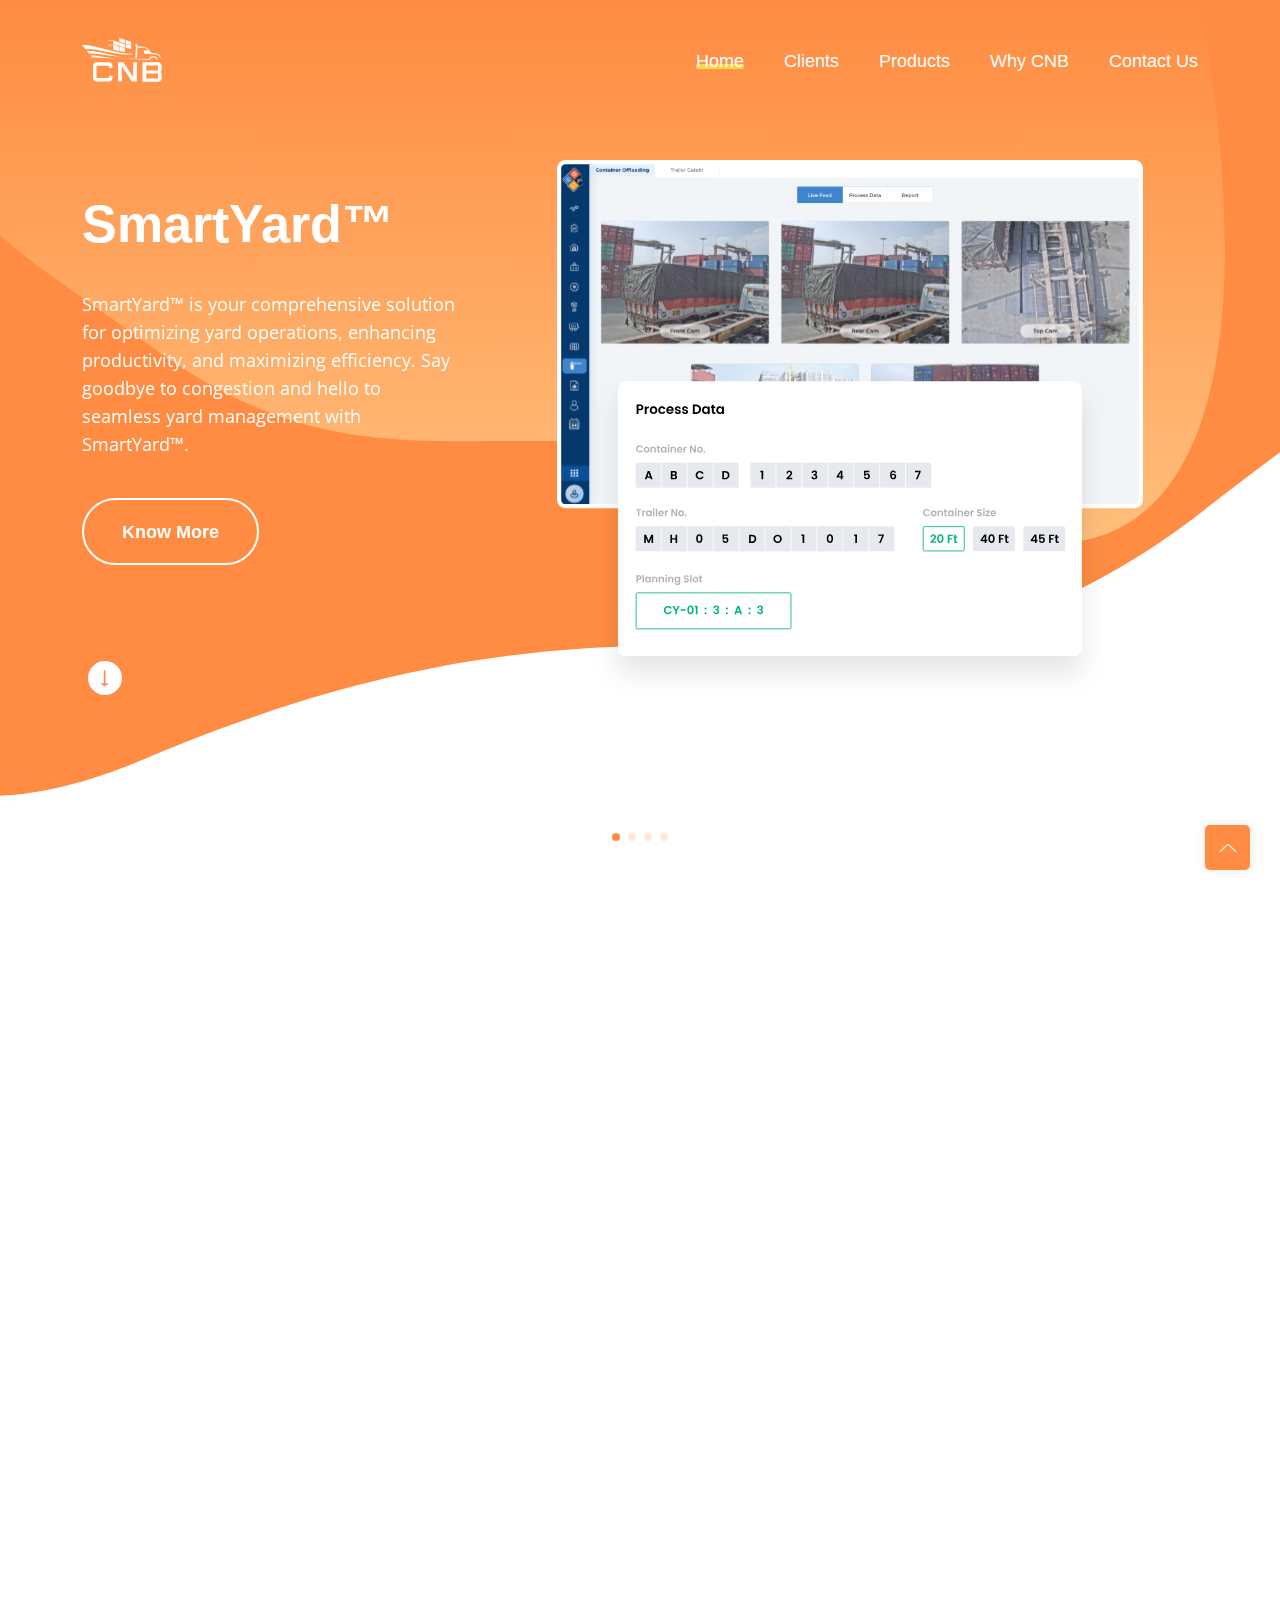
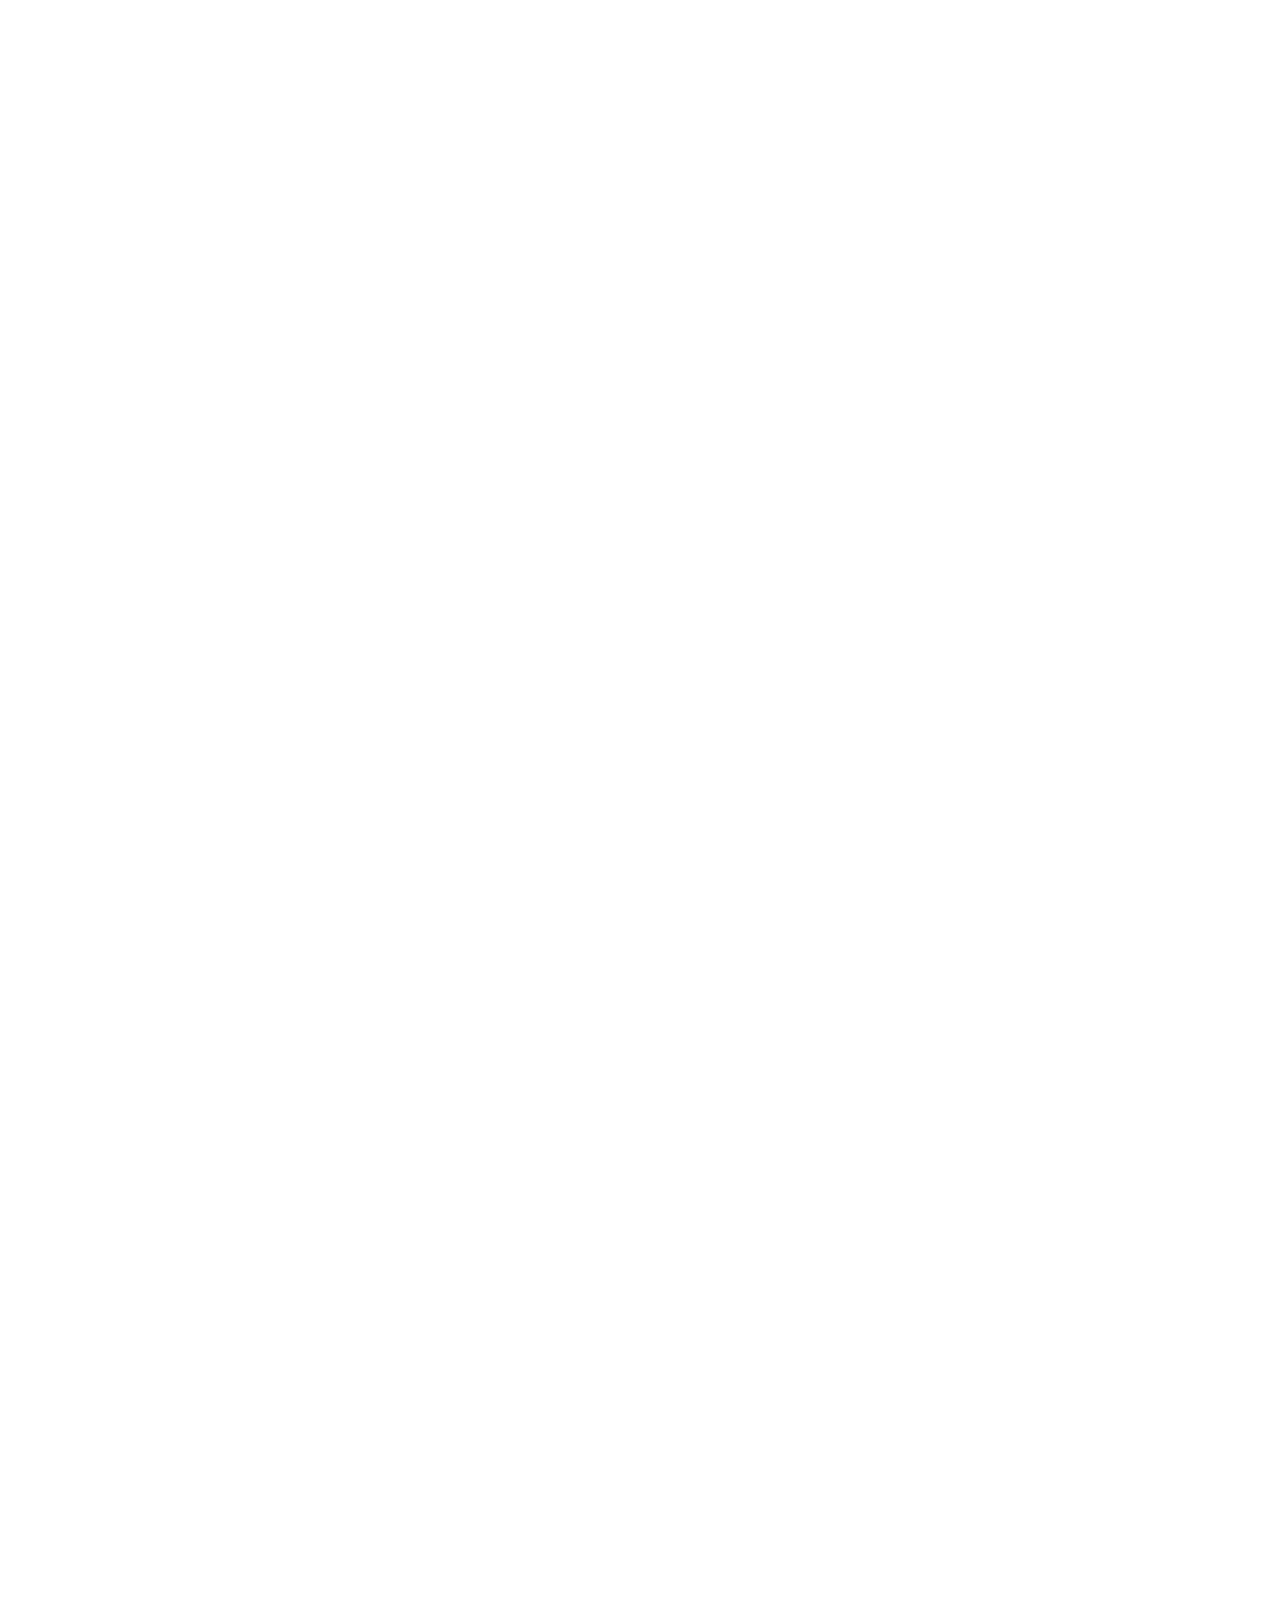
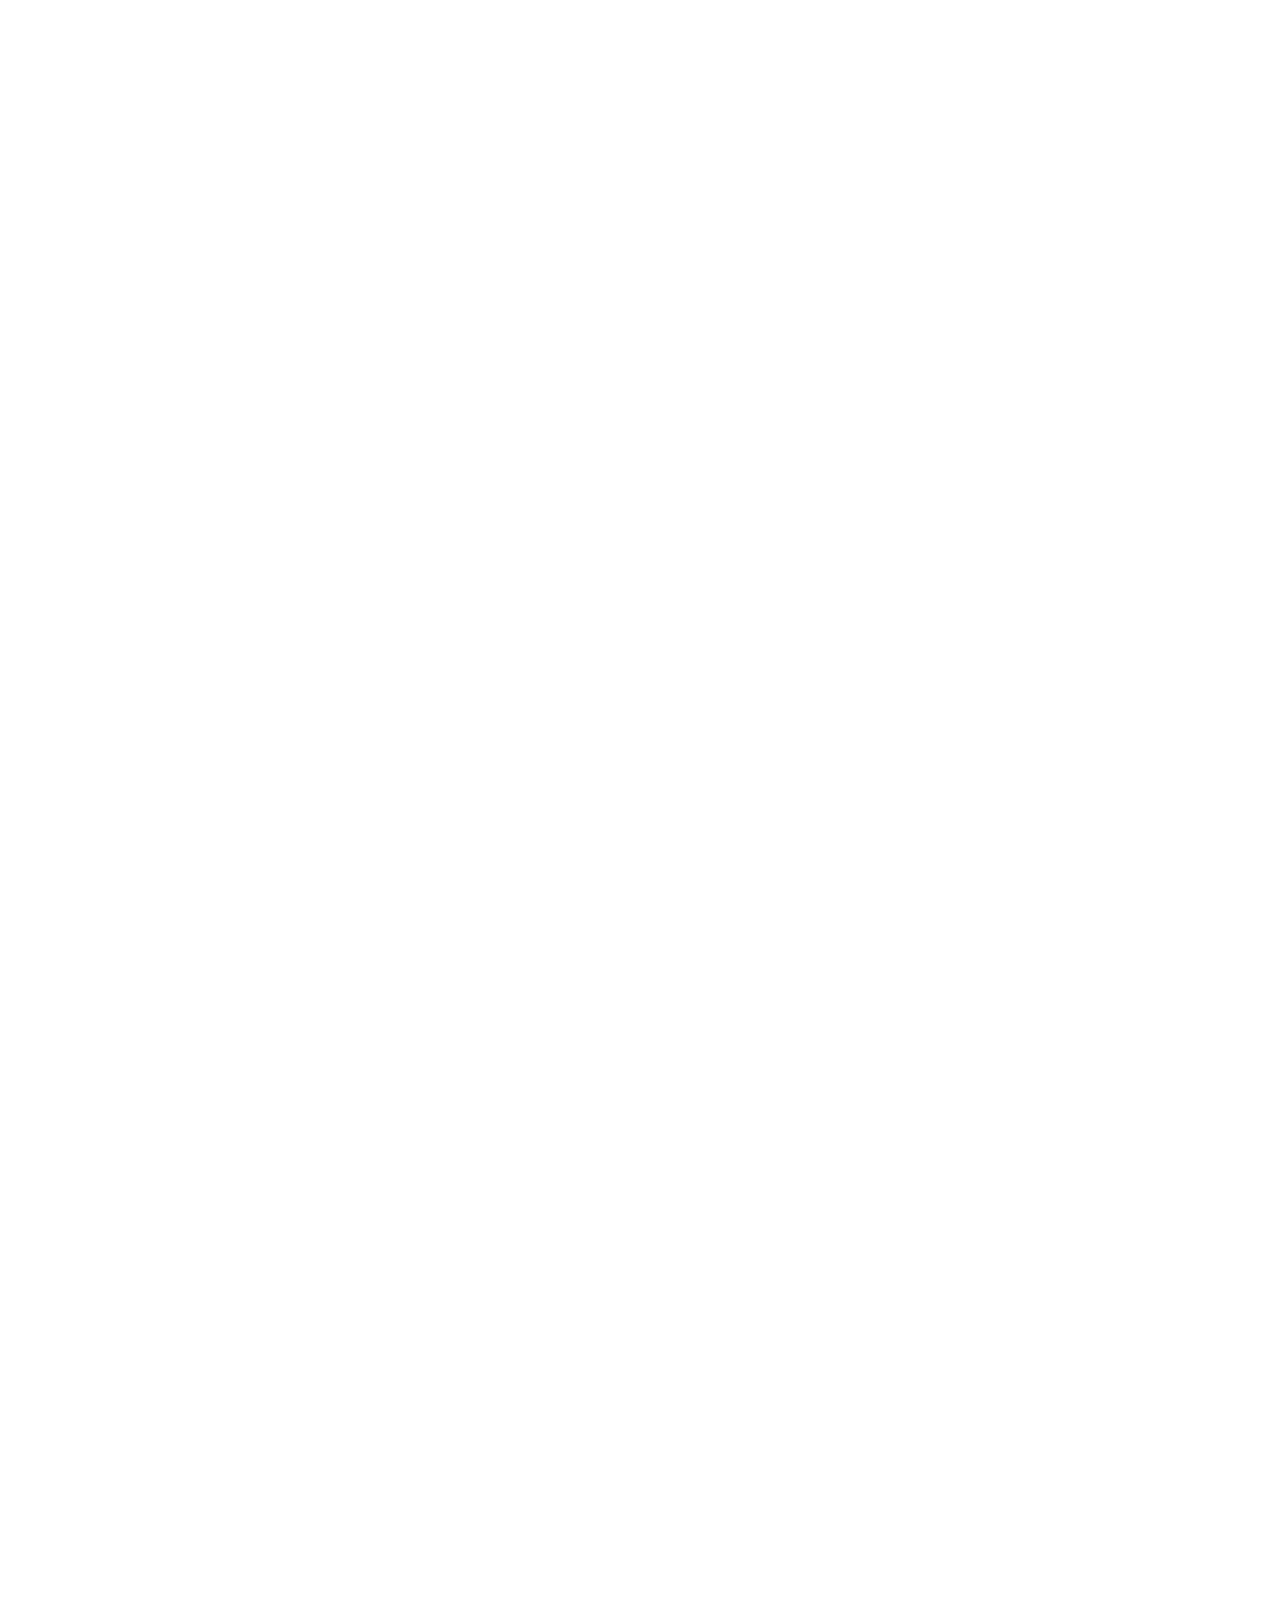
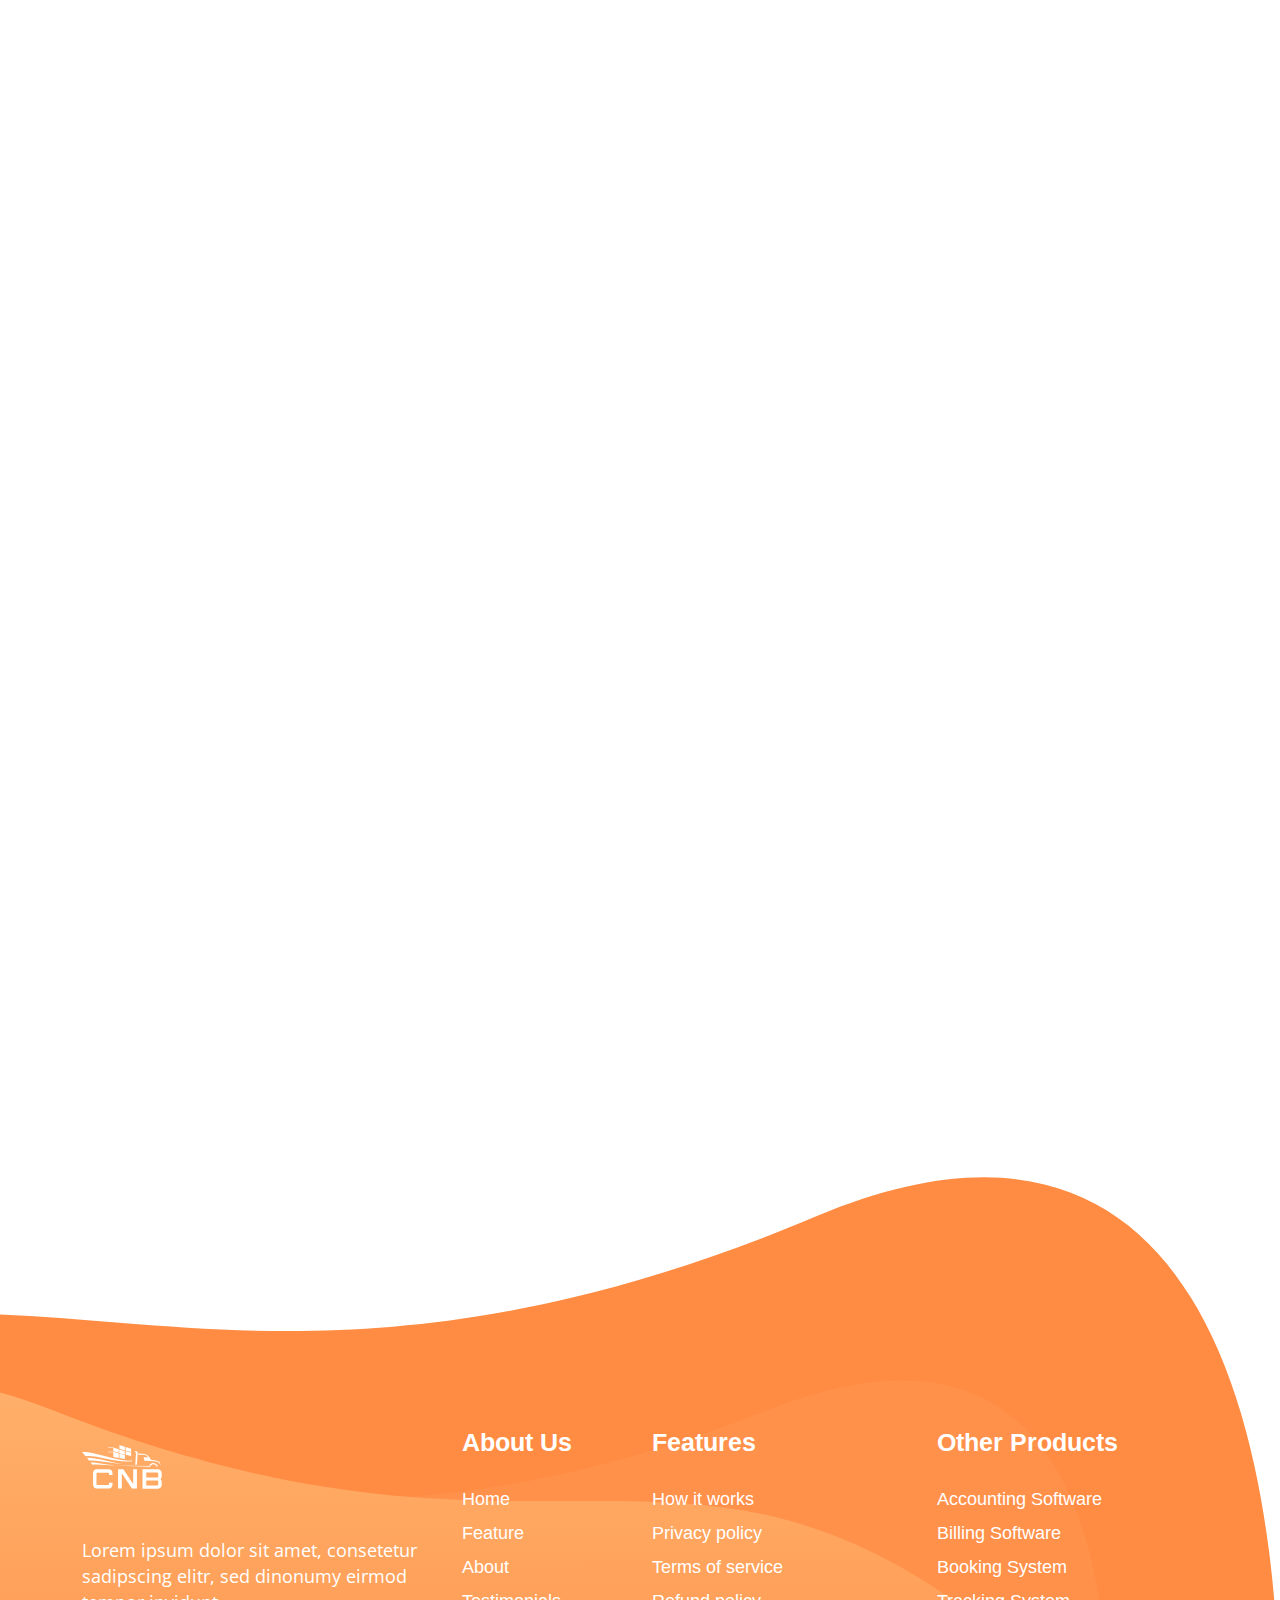
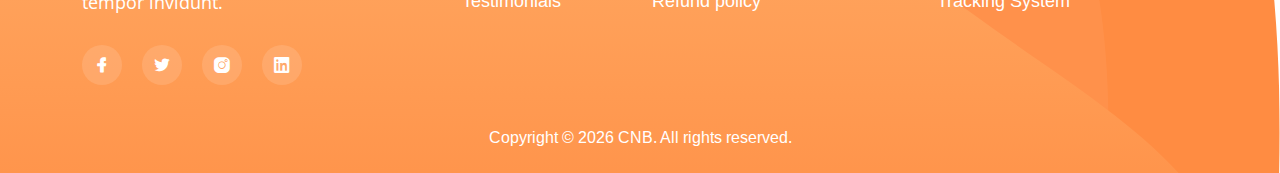
==== commit 95769a10: "Adding iHawk and SmartYard product page" ====
--- a/index.html
+++ b/index.html
@@ -125,7 +125,7 @@
                       data-wow-delay=".4s">SmartYard™</h1>
                     <p class="wow fadeInUp" data-wow-delay=".6s">SmartYard™ is your comprehensive solution for optimizing yard operations, enhancing productivity, and maximizing efficiency.
                       Say goodbye to congestion and hello to seamless yard management with SmartYard™.</p>
-                    <a href="javascript:void(0)"
+                    <a href="smartyard.html"
                       class="main-btn border-btn btn-hover wow fadeInUp"
                       data-wow-delay=".6s">Know More</a>
                     <a href="#features" class="scroll-bottom">
@@ -152,7 +152,7 @@
                       tracing of cargo and also monitor ambient parameters.</p>
                     <a href="javascript:void(0)"
                       class="main-btn border-btn btn-hover wow fadeInUp"
-                      data-wow-delay=".6s">Purchase Now</a>
+                      data-wow-delay=".6s">Know More</a>
                     <a href="#features" class="scroll-bottom">
                       <i class="lni lni-arrow-down"></i>
                     </a>
@@ -176,6 +176,30 @@
                     <h1 class="wow fadeInUp" data-wow-delay=".4s">iHawk™</h1>
                     <p class="wow fadeInUp" data-wow-delay=".6s">The mobile application gives a real time location and other process updates of cargo in-transit. The end users such as CHAs, importers/exporters and customs can avail complete information about cargo on their fingertips. 
                       The platform is compatible with Android as well as iOS environment and is available on Google play/ App store free of cost.</p>
+                    <a href="ihawk.html"
+                      class="main-btn border-btn btn-hover wow fadeInUp"
+                      data-wow-delay=".6s">Know More</a>
+                    <a href="#features" class="scroll-bottom">
+                      <i class="lni lni-arrow-down"></i>
+                    </a>
+                  </div>
+                </div>
+                <div class="col-lg-5">
+                  <div class="hero-img wow fadeInUp" data-wow-delay=".5s">
+                    <img
+                      src="assets/img/about/ihawk_banner.png"
+                      width="130%" alt="cnb container tracking real time" />
+                  </div>
+                </div>
+              </div>
+            </div>
+
+            <div class="swiper-slide">
+              <div class="row align-items-center position-relative">
+                <div class="col-lg-5">
+                  <div class="hero-content">
+                    <h1 class="wow fadeInUp" data-wow-delay=".4s">HAWK - ENTERPRISE</h1>
+                    <p class="wow fadeInUp" data-wow-delay=".6s">Hawk-E (Enterprise) is an IoT platform using artificial intelligence and advanced sensors, primarily designed for enterprises that are looking for complete automation with extensive yard planning. It provides a high degree of locational accuracy (to 0.5 m) in tracking movement of containers. Apart from providing locational data, Hawk-E also undertakes yard planning and automatically generates tasks for yard equipment/cranes.</p>
                     <a href="javascript:void(0)"
                       class="main-btn border-btn btn-hover wow fadeInUp"
                       data-wow-delay=".6s">Purchase Now</a>
@@ -412,7 +436,7 @@
                 <li>Gate Automation and Yard Planning</li>
               </ul>
               <a
-                href="javascript:void(0)"
+                href="smartyard.html"
                 class="main-btn btn-hover border-btn wow fadeInUp"
                 data-wow-delay=".6s">Discover More</a>
             </div>
--- a/assets/css/main.css
+++ b/assets/css/main.css
@@ -2268,169 +2268,160 @@
   background-color: #ff8c42; /* Ensure active bullets are also orange */
 }
 
-/* Products Pages */
-
-/* Custom Styles for Product Details Page */
-
-/* Product Details Section */
-.product-details-section .product-details-content h2 {
-  font-size: 36px;
+
+
+/* ======== Product Details Section ======== */
+.product-details-section {
+  padding: 120px 0;
+}
+
+.product-details-section .details-img {
+  text-align: center;
+}
+
+.product-details-section .details-img img {
+  max-width: 100%;
+}
+
+.product-details-section .details-content {
+  margin-top: 30px;
+}
+
+.product-details-section .details-content h3 {
+  font-size: 28px;
   margin-bottom: 20px;
-  color: #333;
-}
-
-.product-details-section .product-details-content p {
+}
+
+.product-details-section .details-content p {
   font-size: 16px;
-  margin-bottom: 20px;
-  color: #555;
-}
-
-.product-details-section .product-features {
-  list-style: none;
-  padding: 0;
-}
-
-.product-details-section .product-features li {
-  font-size: 16px;
+  line-height: 1.8;
+}
+
+.product-details-section .main-btn {
+  margin-top: 40px;
+}
+
+@media (max-width: 991px) {
+  .product-details-section .details-content {
+      text-align: center;
+  }
+}
+
+/* ======== FAQ Section ======== */
+.faq-section {
+  padding: 120px 0;
+  background-color: rgba(255, 140, 66, 0.1);
+}
+
+.accordion-item {
+  border: none;
   margin-bottom: 10px;
-  color: #333;
+}
+
+.accordion-button {
+  background-color: #ffffff;
+  /* color: #333; */
+  border: 1px solid #ddd;
+  padding: 20px;
+  font-size: 18px;
+  font-weight: bold;
+  text-align: left;
+  width: 100%;
   display: flex;
   align-items: center;
-}
-
-.product-details-section .product-features li i {
-  color: #0d6efd;
-  margin-right: 10px;
-}
-
-/* Specifications Section */
-.product-specifications-section .section-title h2 {
-  font-size: 32px;
-  color: #333;
-}
-
-.product-specifications-section .specifications-content ul {
-  list-style: none;
-  padding: 0;
-}
-
-.product-specifications-section .specifications-content ul li {
+  justify-content: space-between;
+  cursor: pointer;
+  transition: background-color 0.3s, color 0.3s;
+  border-radius: 5px;
+}
+
+.accordion-button:not(.collapsed) {
+  background-color: #ff8c42;
+  color: #fff;
+}
+
+.accordion-button:focus {
+  box-shadow: none;
+}
+
+.accordion-button:not(.collapsed)::after {
+  transform: rotate(180deg);
+}
+
+.accordion-body {
+  padding: 20px;
+  background-color: #ffffff;
+  border: 1px solid #ddd;
+  border-top: none;
   font-size: 16px;
-  margin-bottom: 10px;
-  color: #555;
-}
-
-/* Customer Reviews Section */
-.customer-reviews-section .section-title h2 {
-  font-size: 32px;
-  color: #333;
-}
-
-.customer-reviews-section .single-review {
-  text-align: center;
+  line-height: 1.8;
+  border-radius: 0 0 5px 5px;
+}
+
+/* ======== Partners Section ======== */
+.partners-section {
+  padding: 120px 0;
+  margin-top: 5%;
+  background-color: #ffffff;
+}
+
+.partners-section .section-title {
+  margin-bottom: 60px;
+}
+
+.partner-logo {
+  max-width: 100%;
   padding: 20px;
-  background-color: #f9f9f9;
-  border-radius: 10px;
-  box-shadow: 0 2px 10px rgba(0, 0, 0, 0.1);
-}
-
-.customer-reviews-section .single-review p {
-  font-size: 16px;
-  color: #555;
-  margin-bottom: 10px;
-}
-
-.customer-reviews-section .single-review h4 {
-  font-size: 18px;
-  color: #333;
-  margin-bottom: 5px;
-}
-
-.customer-reviews-section .single-review span {
-  font-size: 14px;
-  color: #888;
-}
-
-/* Call to Action Section */
-.call-to-action-section .call-to-action-content h2 {
-  font-size: 32px;
-  color: #333;
-  margin-bottom: 20px;
-}
-
-.call-to-action-section .call-to-action-content p {
-  font-size: 16px;
-  color: #555;
-}
-
-.call-to-action-section .main-btn {
-  padding: 10px 30px;
-  font-size: 16px;
-  transition: all 0.3s;
-}
-
-.call-to-action-section .main-btn:hover {
-  background-color: #0d6efd;
-  color: #fff;
-}
-
-/* Custom Styles for Swiper */
-.swiper-pagination-bullet {
-  background-color: #0d6efd;
-  opacity: 0.8;
-}
-
-.swiper-pagination-bullet-active {
-  background-color: #0d6efd;
-  opacity: 1;
-}
-
-/* Custom Styles for Product Details Section Background */
-.product-details-section {
-  background: linear-gradient(to right, #f0f4f8, #d9e2ec);
+  transition: transform 0.3s;
+}
+
+.partner-logo:hover {
+  transform: scale(1.05);
+}
+
+@media (max-width: 991px) {
+  .partner-logo {
+      margin-bottom: 20px;
+  }
+}
+
+
+
+/* ======== Before-After Section ======== */
+.before-after-section {
   padding: 120px 0;
-}
-
-.product-details-content h2 {
-  font-size: 36px;
-  margin-bottom: 20px;
-  color: #333;
-}
-
-.product-details-content p {
-  font-size: 16px;
-  margin-bottom: 20px;
-  color: #555;
-}
-
-.product-features {
-  list-style: none;
-  padding: 0;
-}
-
-.product-features li {
-  font-size: 16px;
-  margin-bottom: 10px;
-  color: #333;
+  background-color: rgba(255, 140, 66, 0.1);
+}
+
+.before-after-header {
   display: flex;
   align-items: center;
-}
-
-.product-features li i {
-  color: #0d6efd;
+  justify-content: center;
+  margin-bottom: 20px;
+}
+
+.before-after-header .before-icon, 
+.before-after-header .after-icon {
+  font-size: 2rem;
   margin-right: 10px;
 }
 
-/* .main-btn {
-  padding: 10px 30px;
-  font-size: 16px;
-  transition: all 0.3s;
-  border: 2px solid #0d6efd;
-  background-color: #0d6efd;
-  color: #fff;
-}
-
-.main-btn:hover {
-  background-color: #fff;
-  color: #0d6efd;
-} */
+.before-box {
+  background-color: #ffe6e6;
+  padding: 20px;
+  border-radius: 10px;
+  box-shadow: 0 4px 8px rgba(0, 0, 0, 0.1);
+}
+
+.after-box {
+  background-color: #e6ffe6;
+  padding: 20px;
+  border-radius: 10px;
+  box-shadow: 0 4px 8px rgba(0, 0, 0, 0.1);
+}
+
+.before-box img, 
+.after-box img {
+  max-width: 100%;
+  border-radius: 10px;
+}
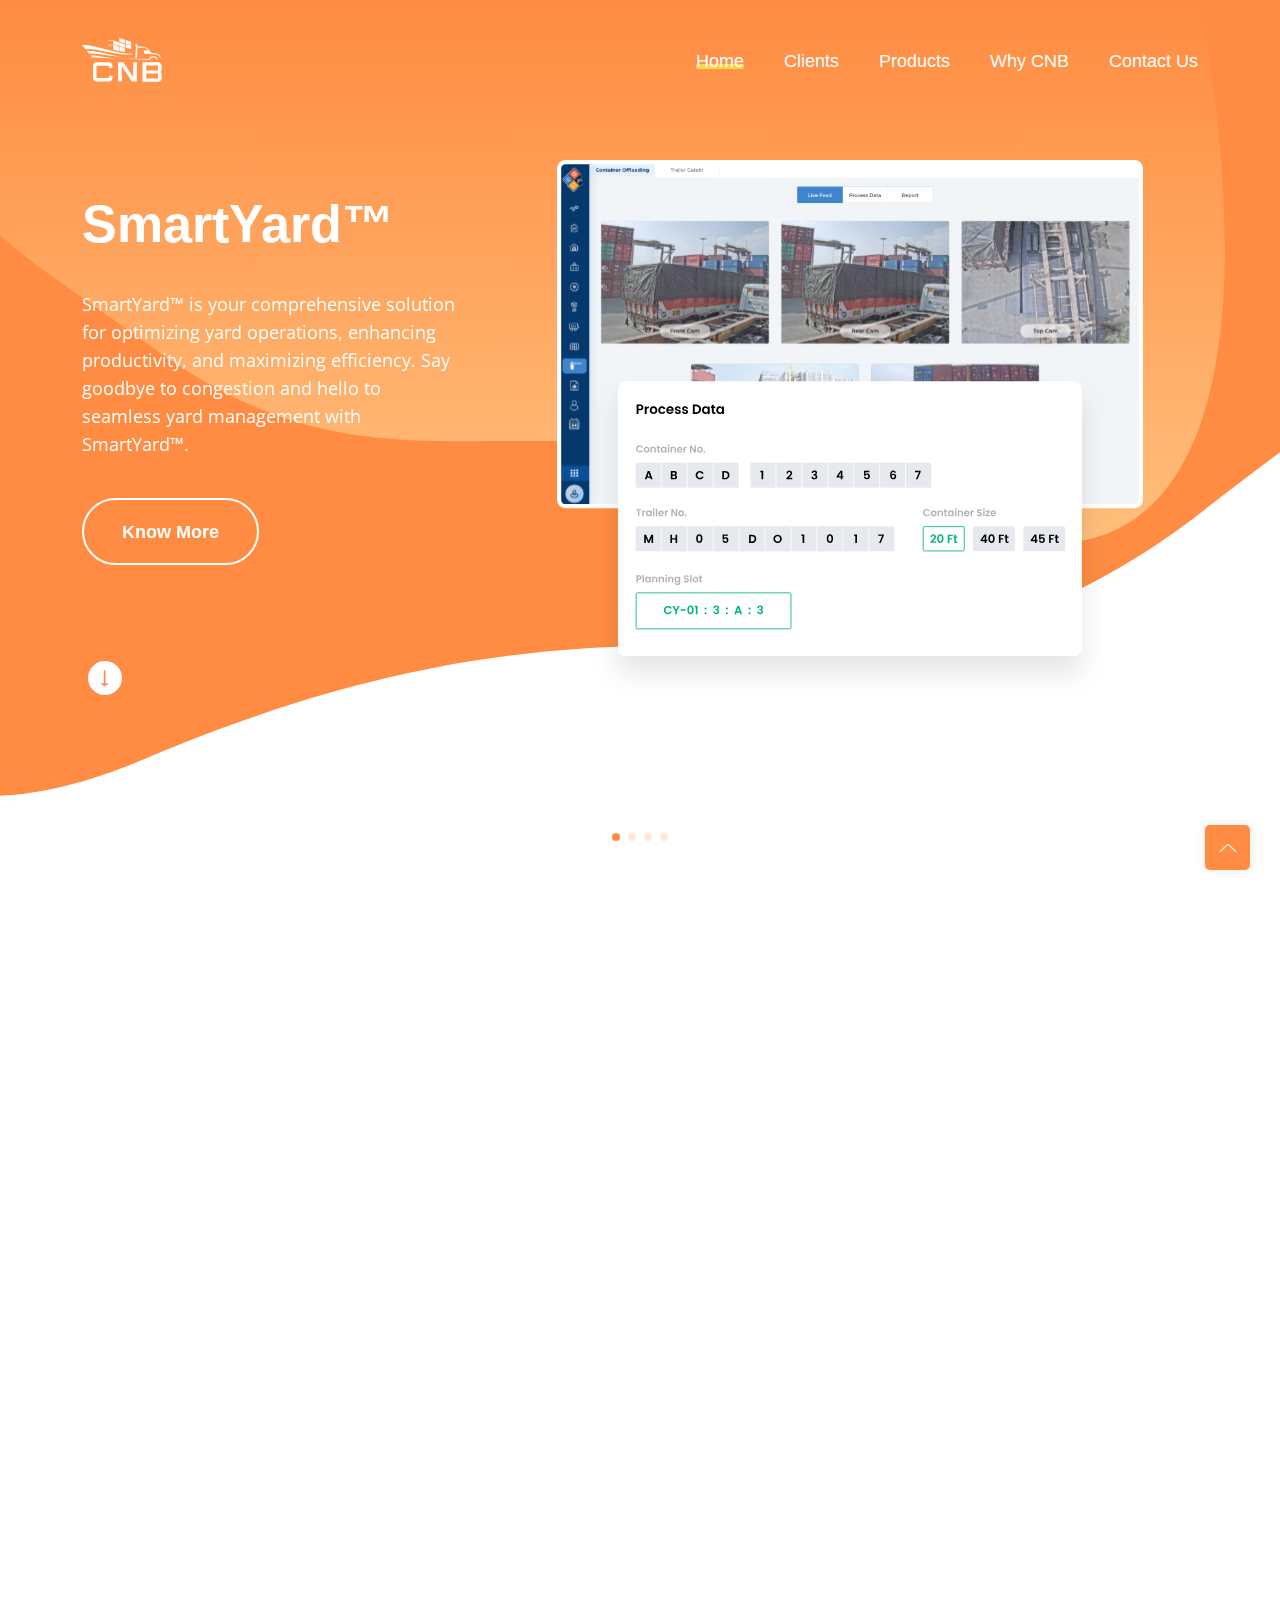
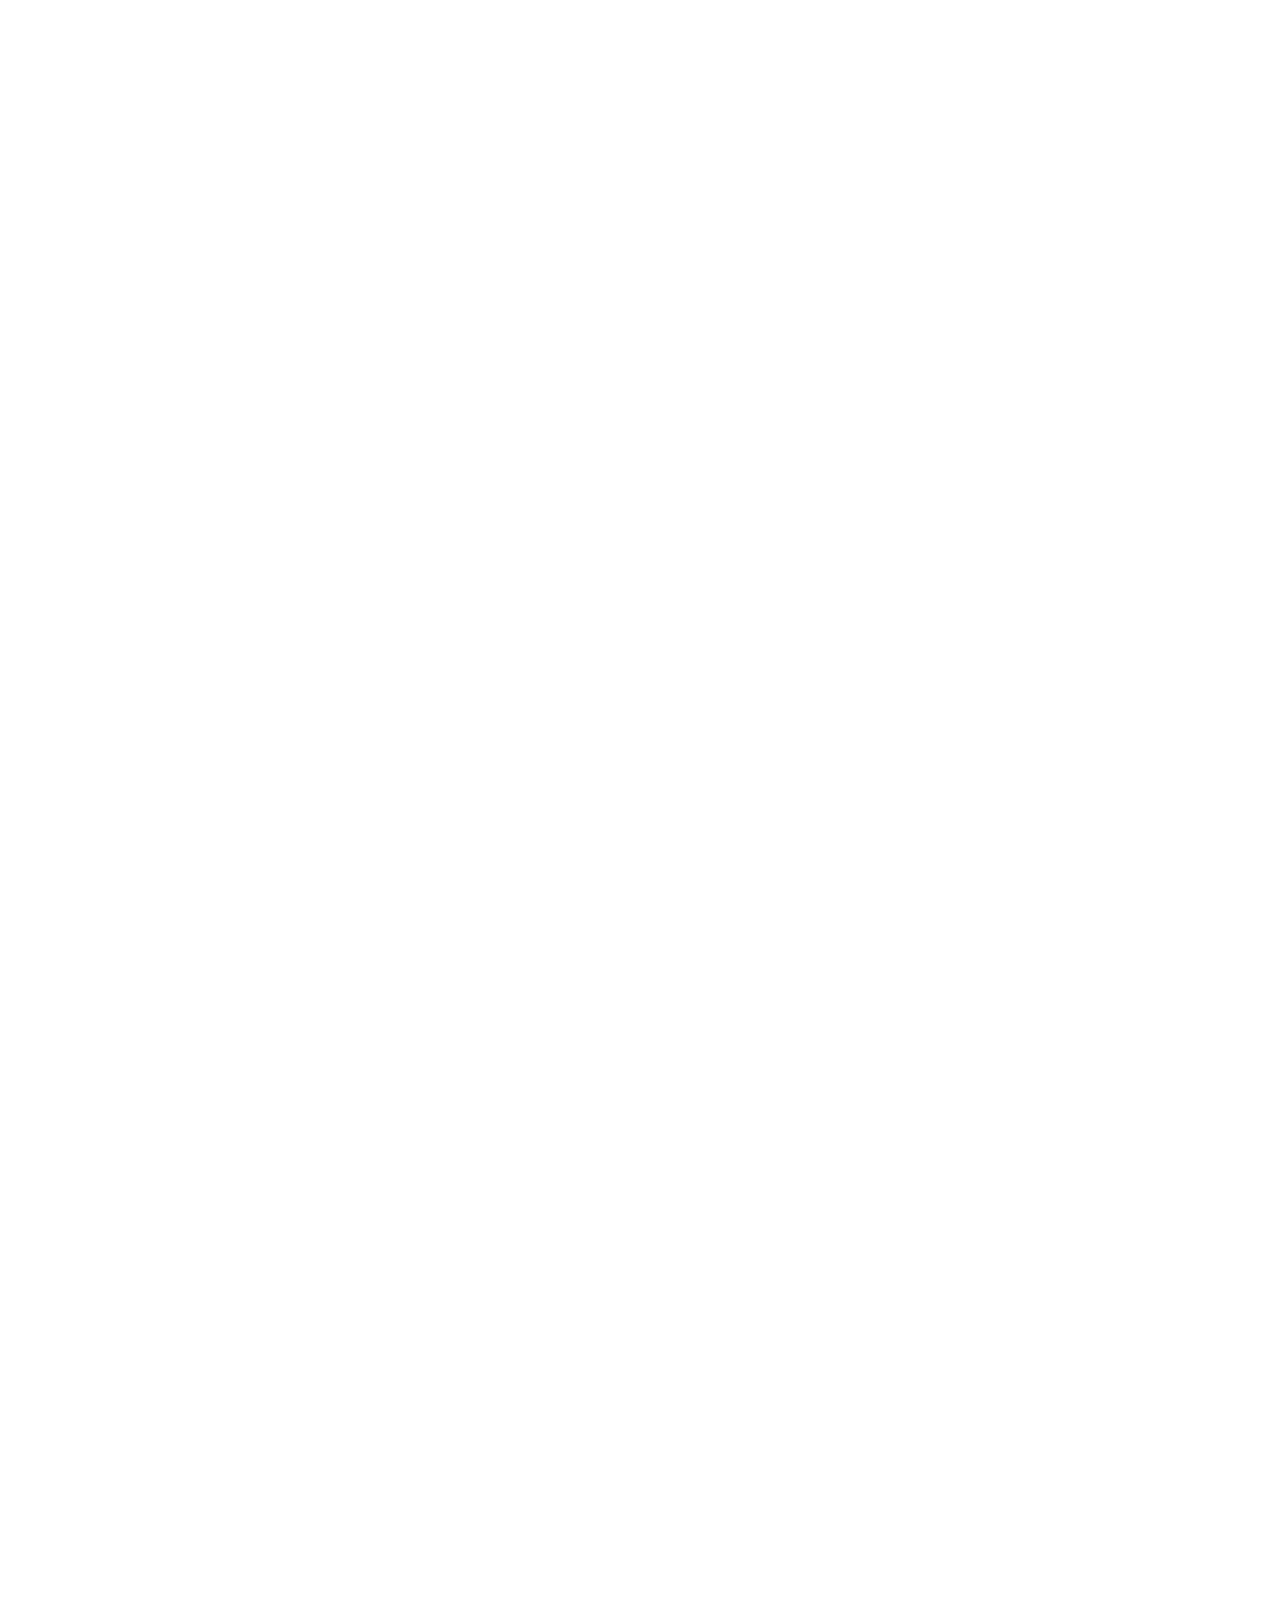
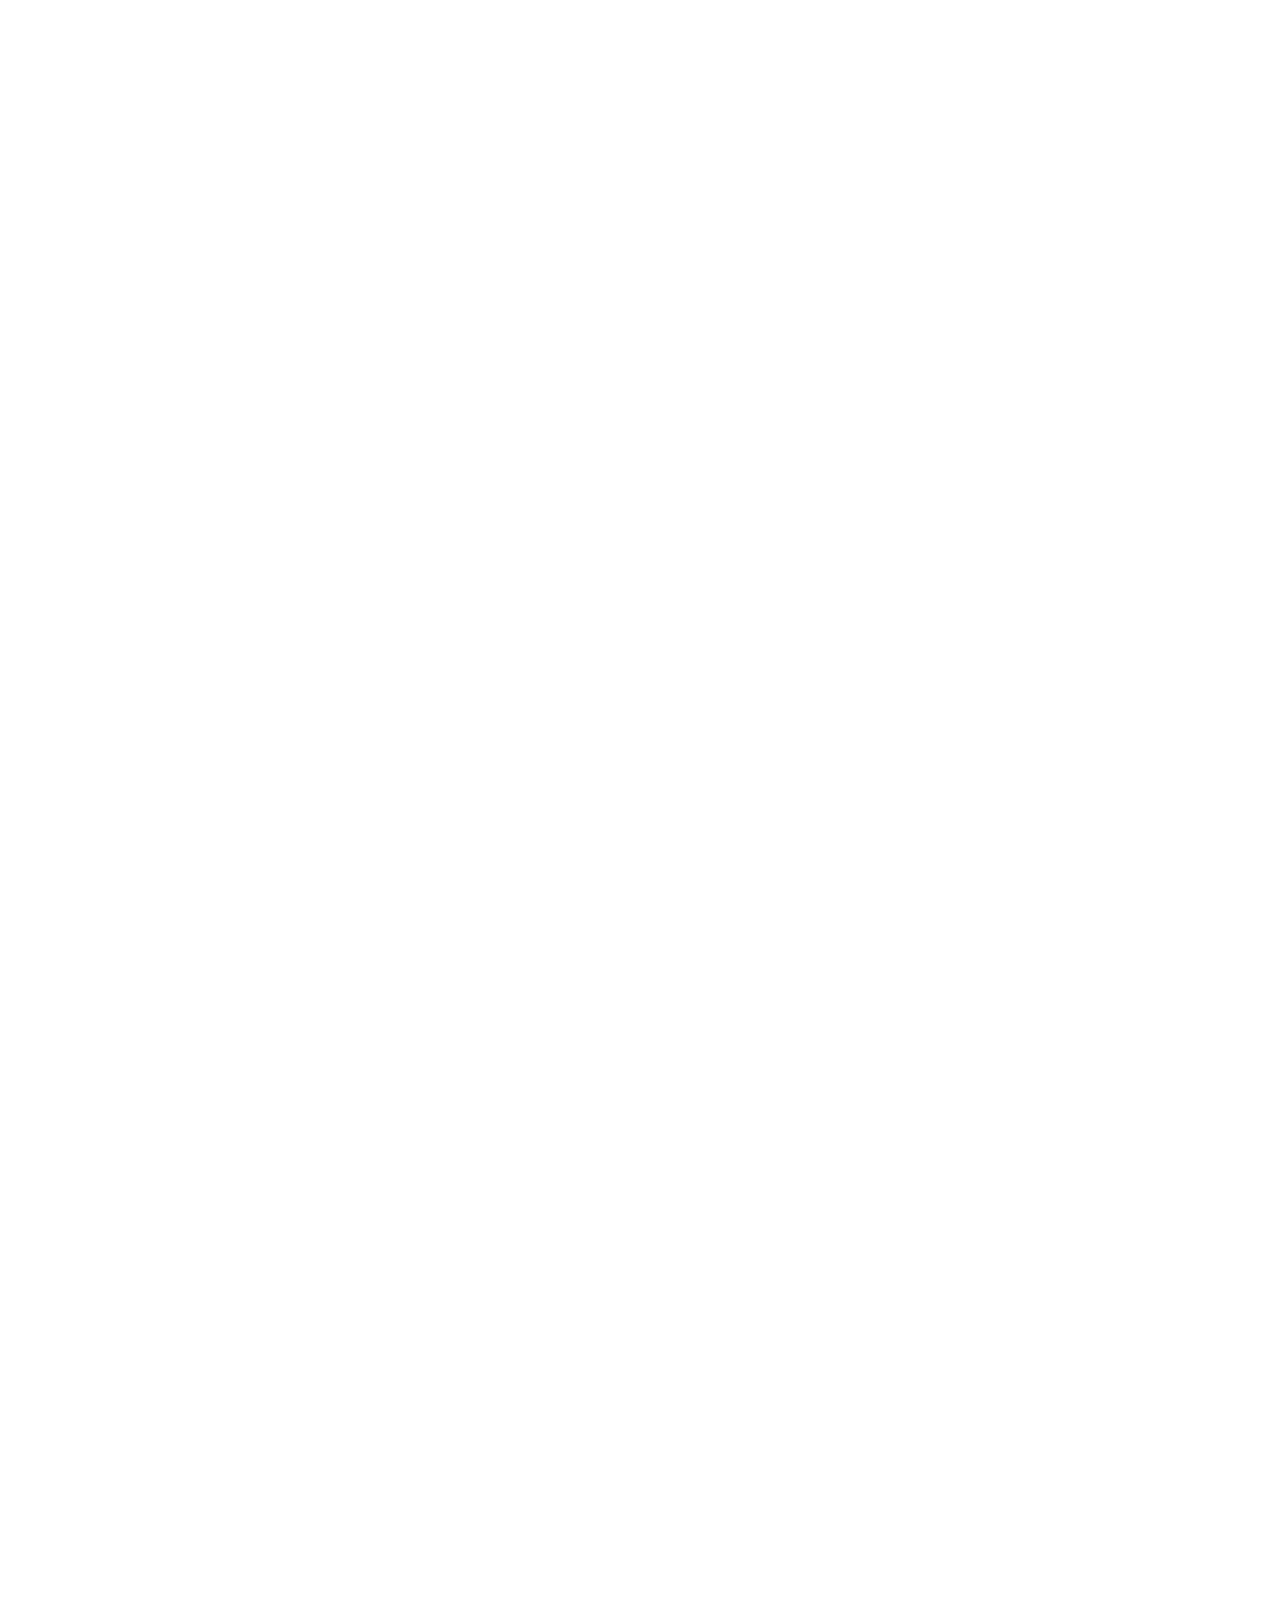
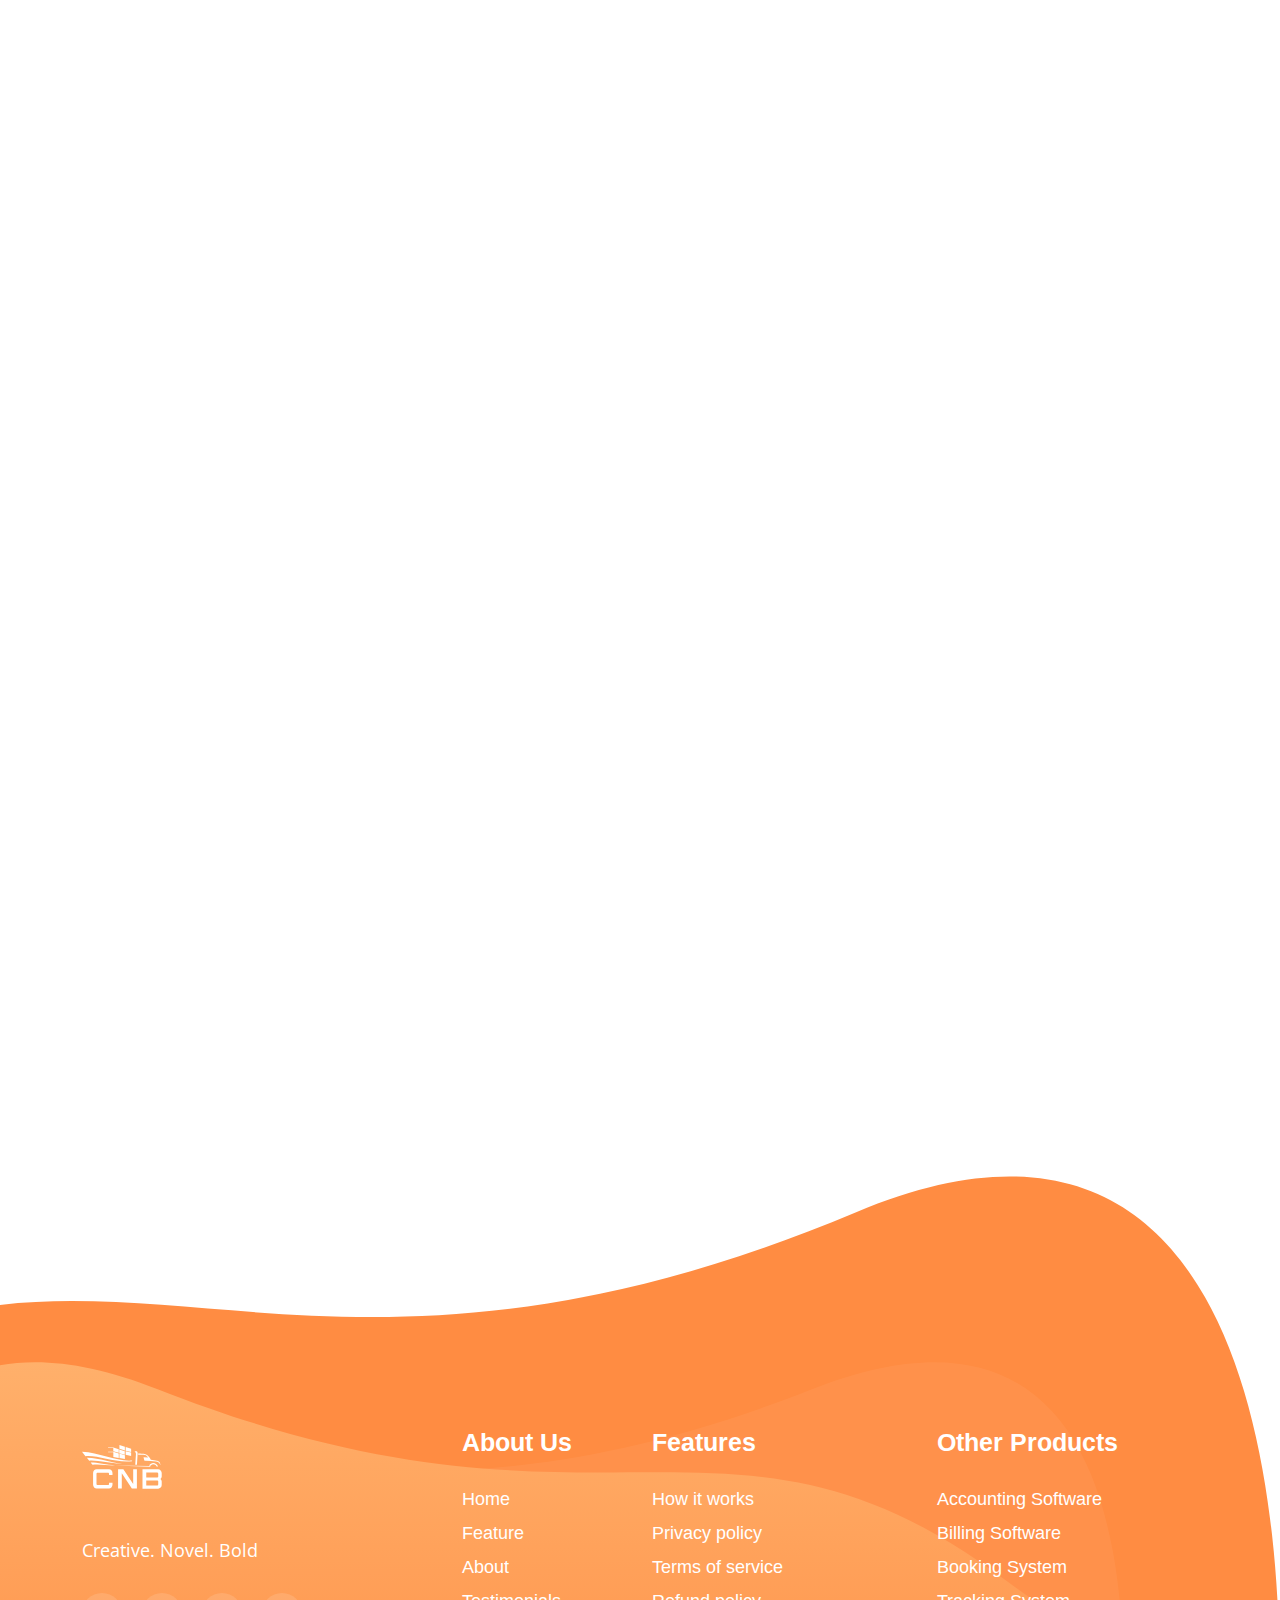
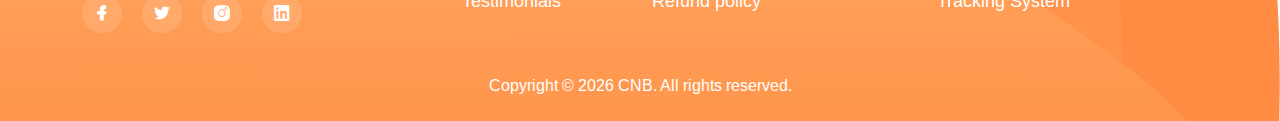
==== commit ed3df66f: "Adding smart transport page" ====
--- a/index.html
+++ b/index.html
@@ -550,7 +550,7 @@
                 </div>
                 <br>
                 <a
-                  href="javascript:void(0)"
+                  href="ihawk.html"
                   class="main-btn btn-hover border-btn wow fadeInUp"
                   data-wow-delay=".6s">Discover More</a>
               </div>
@@ -710,8 +710,7 @@
                     </a>
                   </div>
                   <p class="desc mb-30 text-white">
-                    Lorem ipsum dolor sit amet, consetetur sadipscing elitr, sed
-                    dinonumy eirmod tempor invidunt.
+                    Creative. Novel. Bold
                   </p>
                   <ul class="socials">
                     <li>
